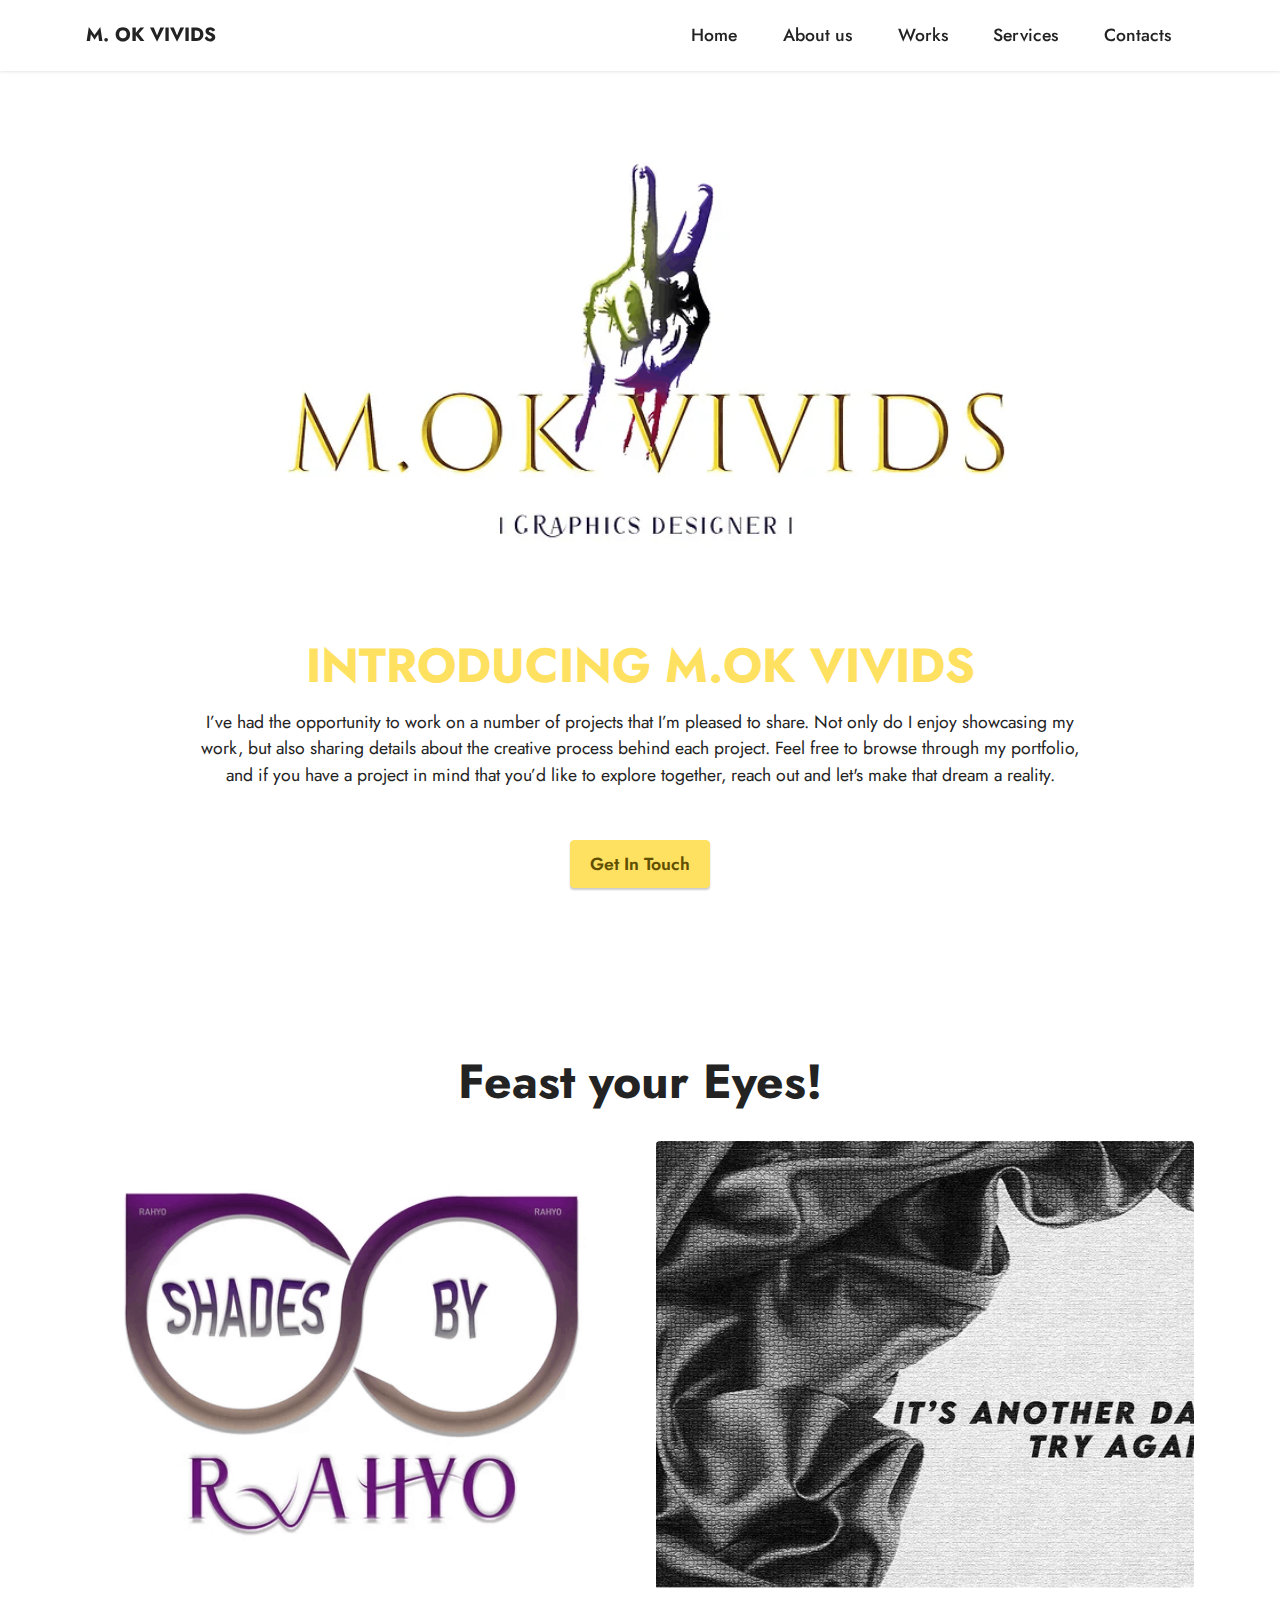
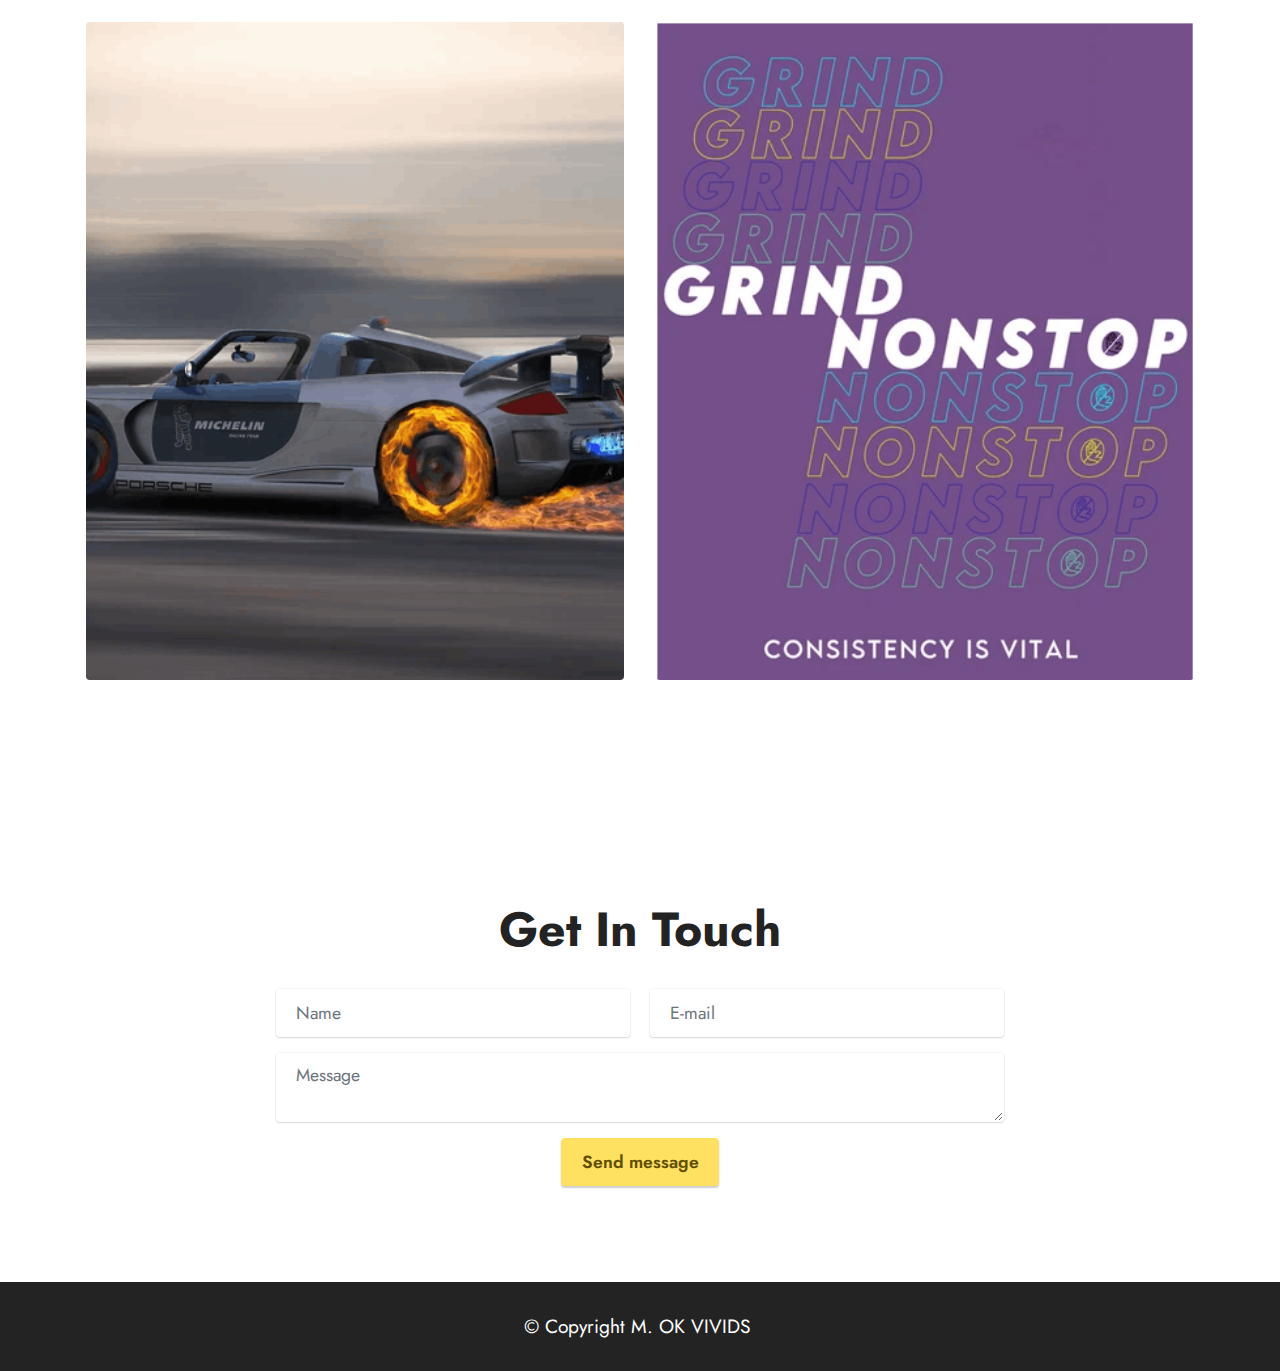
==== index.html @ 0b6579b0 "initial commit" ====
<!DOCTYPE html>
<html  >
<head>
  <!-- Site made with Mobirise Website Builder v5.9.6, https://mobirise.com -->
  <meta charset="UTF-8">
  <meta http-equiv="X-UA-Compatible" content="IE=edge">
  <meta name="generator" content="Mobirise v5.9.6, mobirise.com">
  <meta name="viewport" content="width=device-width, initial-scale=1, minimum-scale=1">
  <link rel="shortcut icon" href="assets/images/mok-128x69.png" type="image/x-icon">
  <meta name="description" content="">
  
  
  <title>Home</title>
  <link rel="stylesheet" href="assets/bootstrap/css/bootstrap.min.css">
  <link rel="stylesheet" href="assets/bootstrap/css/bootstrap-grid.min.css">
  <link rel="stylesheet" href="assets/bootstrap/css/bootstrap-reboot.min.css">
  <link rel="stylesheet" href="assets/dropdown/css/style.css">
  <link rel="stylesheet" href="assets/socicon/css/styles.css">
  <link rel="stylesheet" href="assets/theme/css/style.css">
  <link rel="preload" href="https://fonts.googleapis.com/css2?family=Jost:ital,wght@0,400;0,700;1,400;1,700&display=swap&display=swap" as="style" onload="this.onload=null;this.rel='stylesheet'">
  <noscript><link rel="stylesheet" href="https://fonts.googleapis.com/css2?family=Jost:ital,wght@0,400;0,700;1,400;1,700&display=swap&display=swap"></noscript>
  <link rel="preload" as="style" href="assets/mobirise/css/mbr-additional.css"><link rel="stylesheet" href="assets/mobirise/css/mbr-additional.css" type="text/css">

  
  
  
</head>
<body>
  
  <section data-bs-version="5.1" class="menu menu1 cid-tV2rFuRWpH" once="menu" id="menu1-0">
    

    <nav class="navbar navbar-dropdown navbar-fixed-top navbar-expand-lg">
        <div class="container">
            <div class="navbar-brand">
                
                <span class="navbar-caption-wrap"><a class="navbar-caption text-black display-7" href="https://mobiri.se">M. OK VIVIDS</a></span>
            </div>
            <button class="navbar-toggler" type="button" data-toggle="collapse" data-bs-toggle="collapse" data-target="#navbarSupportedContent" data-bs-target="#navbarSupportedContent" aria-controls="navbarNavAltMarkup" aria-expanded="false" aria-label="Toggle navigation">
                <div class="hamburger">
                    <span></span>
                    <span></span>
                    <span></span>
                    <span></span>
                </div>
            </button>
            <div class="collapse navbar-collapse" id="navbarSupportedContent">
                <ul class="navbar-nav nav-dropdown nav-right" data-app-modern-menu="true"><li class="nav-item"><a class="nav-link link text-black text-primary display-4" href="index.html">Home</a></li><li class="nav-item"><a class="nav-link link text-black text-primary display-4" href="page1.html">
                            About us</a></li><li class="nav-item"><a class="nav-link link text-black text-primary display-4" href="page2.html">Works</a></li>
                    <li class="nav-item"><a class="nav-link link text-black text-primary display-4" href="page3.html">
                            Services</a></li>
                    <li class="nav-item"><a class="nav-link link text-black text-primary display-4" href="page4.html">Contacts</a>
                    </li></ul>
                
                
            </div>
        </div>
    </nav>
</section>

<section data-bs-version="5.1" class="header9 cid-tV2CXzqIHM mbr-fullscreen" id="header9-3">

    

    
    

    <div class="text-center container-fluid">
        <div class="row justify-content-center">
            <div class="col-md-12 col-lg-9">
                <div class="image-wrap mb-4">
                    <img src="assets/images/mok-791x425.png" alt="logo">
                </div>
                <h1 class="mbr-section-title mbr-fonts-style mb-3 display-2"><strong>INTRODUCING M.OK VIVIDS</strong></h1>
                <p class="mbr-text mbr-fonts-style display-4">I’ve had the opportunity to work on a number of projects that I’m pleased to share. Not only do I enjoy showcasing my work, but also sharing details about the creative process behind each project. Feel free to browse through my portfolio, and if you have a project in mind that you’d like to explore together, reach out and let's make that dream a reality.
<br>
<br></p>
                <div class="mbr-section-btn mt-3"><a class="btn btn-warning display-4" href="https://mobiri.se">Get In Touch</a></div>
            </div>
        </div>
    </div>
</section>

<section data-bs-version="5.1" class="gallery1 cid-tV2GOeqCt9" id="gallery1-4">
    
    
    <div class="container">
        <div class="mbr-section-head">
            <h4 class="mbr-section-title mbr-fonts-style align-center mb-0 display-2"><strong>Feast your Eyes!</strong></h4>
            
        </div>
        <div class="row mt-4">
            <div class="item features-image сol-12 col-md-6 col-lg-6">
                <div class="item-wrapper">
                    <div class="item-img">
                        <img src="assets/images/mok2-513x428.png" alt="Mobirise Website Builder">
                    </div>
                    
                    
                </div>
            </div>
            <div class="item features-image сol-12 col-md-6 col-lg-6">
                <div class="item-wrapper">
                    <div class="item-img">
                        <img src="assets/images/mok3-705x506.png" alt="Mobirise Website Builder">
                    </div>
                    
                    
                </div>
            </div>
            <div class="item features-image сol-12 col-md-6 col-lg-6">
                <div class="item-wrapper">
                    <div class="item-img">
                        <img src="assets/images/mok4-803x501.png" alt="Mobirise Website Builder">
                    </div>
                    
                    
                </div>
            </div>
            <div class="item features-image сol-12 col-md-6 col-lg-6">
                <div class="item-wrapper">
                    <div class="item-img">
                        <img src="assets/images/mok6-412x504.png" alt="Mobirise Website Builder" title="">
                    </div>
                    
                    
                </div>
            </div>
        </div>
    </div>
</section>

<section data-bs-version="5.1" class="form5 cid-tV2HNfHhLM" id="form5-5">
    
    
    <div class="container">
        <div class="mbr-section-head">
            <h3 class="mbr-section-title mbr-fonts-style align-center mb-0 display-2"><strong>Get In Touch</strong></h3>
            
        </div>
        <div class="row justify-content-center mt-4">
            <div class="col-lg-8 mx-auto mbr-form" data-form-type="formoid">
                <form action="https://mobirise.eu/" method="POST" class="mbr-form form-with-styler" data-form-title="Form Name"><input type="hidden" name="email" data-form-email="true" value="pfReFnFJY0eod3SXq4byFbKdmYGTFdb1ddo9EEJ/AGdlcyUbpH4GfhU2+DP5AfCwcqQD4Fh7fXS1QggYYDaUvkqUzJ9jtuFiuD/Kcp6zp9yAhs7cqj98deMP1DbnIkT3">
                    <div class="row">
                        <div hidden="hidden" data-form-alert="" class="alert alert-success col-12">Thanks for your message!</div>
                        <div hidden="hidden" data-form-alert-danger="" class="alert alert-danger col-12">
                            Oops...! some problem!
                        </div>
                    </div>
                    <div class="dragArea row">
                        <div class="col-md col-sm-12 form-group mb-3" data-for="name">
                            <input type="text" name="name" placeholder="Name" data-form-field="name" class="form-control" value="" id="name-form5-5">
                        </div>
                        <div class="col-md col-sm-12 form-group mb-3" data-for="email">
                            <input type="email" name="email" placeholder="E-mail" data-form-field="email" class="form-control" value="" id="email-form5-5">
                        </div>
                        
                        <div class="col-12 form-group mb-3" data-for="textarea">
                            <textarea name="textarea" placeholder="Message" data-form-field="textarea" class="form-control" id="textarea-form5-5"></textarea>
                        </div>
                        <div class="col-lg-12 col-md-12 col-sm-12 align-center mbr-section-btn"><button type="submit" class="btn btn-warning display-4">Send message</button></div>
                    </div>
                </form>
            </div>
        </div>
    </div>
</section>

<section data-bs-version="5.1" class="footer7 cid-tV2HRBl3ba" once="footers" id="footer7-8">

    

    

    <div class="container">
        <div class="media-container-row align-center mbr-white">
            <div class="col-12">
                <p class="mbr-text mb-0 mbr-fonts-style display-7">
                    © Copyright M. OK VIVIDS&nbsp;</p>
            </div>
        </div>
    </div>
</section>
<script src="assets/bootstrap/js/bootstrap.bundle.min.js"></script>  <script src="assets/smoothscroll/smooth-scroll.js"></script>  <script src="assets/ytplayer/index.js"></script>  <script src="assets/dropdown/js/navbar-dropdown.js"></script>  <script src="assets/theme/js/script.js"></script>  
  
  
</body>
</html>
---- assets/dropdown/css/style.css ----
.navbar-dropdown {
  left: 0;
  padding: 0;
  position: absolute;
  right: 0;
  top: 0;
  transition: all 0.45s ease;
  z-index: 1030;
  background: #282828; }
  .navbar-dropdown .navbar-logo {
    margin-right: 0.8rem;
    transition: margin 0.3s ease-in-out;
    vertical-align: middle; }
    .navbar-dropdown .navbar-logo img {
      height: 3.125rem;
      transition: all 0.3s ease-in-out; }
    .navbar-dropdown .navbar-logo.mbr-iconfont {
      font-size: 3.125rem;
      line-height: 3.125rem; }
  .navbar-dropdown .navbar-caption {
    font-weight: 700;
    white-space: normal;
    vertical-align: -4px;
    line-height: 3.125rem !important; }
    .navbar-dropdown .navbar-caption, .navbar-dropdown .navbar-caption:hover {
      color: inherit;
      text-decoration: none; }
  .navbar-dropdown .mbr-iconfont + .navbar-caption {
    vertical-align: -1px; }
  .navbar-dropdown.navbar-fixed-top {
    position: fixed; }
  .navbar-dropdown .navbar-brand span {
    vertical-align: -4px; }
  .navbar-dropdown.bg-color.transparent {
    background: none; }
  .navbar-dropdown.navbar-short .navbar-brand {
    padding: 0.625rem 0; }
    .navbar-dropdown.navbar-short .navbar-brand span {
      vertical-align: -1px; }
  .navbar-dropdown.navbar-short .navbar-caption {
    line-height: 2.375rem !important;
    vertical-align: -2px; }
  .navbar-dropdown.navbar-short .navbar-logo {
    margin-right: 0.5rem; }
    .navbar-dropdown.navbar-short .navbar-logo img {
      height: 2.375rem; }
    .navbar-dropdown.navbar-short .navbar-logo.mbr-iconfont {
      font-size: 2.375rem;
      line-height: 2.375rem; }
  .navbar-dropdown.navbar-short .mbr-table-cell {
    height: 3.625rem; }
  .navbar-dropdown .navbar-close {
    left: 0.6875rem;
    position: fixed;
    top: 0.75rem;
    z-index: 1000; }
  .navbar-dropdown .hamburger-icon {
    content: "";
    display: inline-block;
    vertical-align: middle;
    width: 16px;
    -webkit-box-shadow: 0 -6px 0 1px #282828,0 0 0 1px #282828,0 6px 0 1px #282828;
    -moz-box-shadow: 0 -6px 0 1px #282828,0 0 0 1px #282828,0 6px 0 1px #282828;
    box-shadow: 0 -6px 0 1px #282828,0 0 0 1px #282828,0 6px 0 1px #282828; }

.dropdown-menu .dropdown-toggle[data-toggle="dropdown-submenu"]::after {
  border-bottom: 0.35em solid transparent;
  border-left: 0.35em solid;
  border-right: 0;
  border-top: 0.35em solid transparent;
  margin-left: 0.3rem; }

.dropdown-menu .dropdown-item:focus {
  outline: 0; }

.nav-dropdown {
  font-size: 0.75rem;
  font-weight: 500;
  height: auto !important; }
  .nav-dropdown .nav-btn {
    padding-left: 1rem; }
  .nav-dropdown .link {
    margin: .667em 1.667em;
    font-weight: 500;
    padding: 0;
    transition: color .2s ease-in-out; }
    .nav-dropdown .link.dropdown-toggle {
      margin-right: 2.583em; }
      .nav-dropdown .link.dropdown-toggle::after {
        margin-left: .25rem;
        border-top: 0.35em solid;
        border-right: 0.35em solid transparent;
        border-left: 0.35em solid transparent;
        border-bottom: 0; }
      .nav-dropdown .link.dropdown-toggle[aria-expanded="true"] {
        margin: 0;
        padding: 0.667em 3.263em  0.667em 1.667em; }
  .nav-dropdown .link::after,
  .nav-dropdown .dropdown-item::after {
    color: inherit; }
  .nav-dropdown .btn {
    font-size: 0.75rem;
    font-weight: 700;
    letter-spacing: 0;
    margin-bottom: 0;
    padding-left: 1.25rem;
    padding-right: 1.25rem; }
  .nav-dropdown .dropdown-menu {
    border-radius: 0;
    border: 0;
    left: 0;
    margin: 0;
    padding-bottom: 1.25rem;
    padding-top: 1.25rem;
    position: relative; }
  .nav-dropdown .dropdown-submenu {
    margin-left: 0.125rem;
    top: 0; }
  .nav-dropdown .dropdown-item {
    font-weight: 500;
    line-height: 2;
    padding: 0.3846em 4.615em 0.3846em 1.5385em;
    position: relative;
    transition: color .2s ease-in-out, background-color .2s ease-in-out; }
    .nav-dropdown .dropdown-item::after {
      margin-top: -0.3077em;
      position: absolute;
      right: 1.1538em;
      top: 50%; }
    .nav-dropdown .dropdown-item:focus, .nav-dropdown .dropdown-item:hover {
      background: none; }

@media (max-width: 767px) {
  .nav-dropdown.navbar-toggleable-sm {
    bottom: 0;
    display: none;
    left: 0;
    overflow-x: hidden;
    position: fixed;
    top: 0;
    transform: translateX(-100%);
    -ms-transform: translateX(-100%);
    -webkit-transform: translateX(-100%);
    width: 18.75rem;
    z-index: 999; } }
.nav-dropdown.navbar-toggleable-xl {
  bottom: 0;
  display: none;
  left: 0;
  overflow-x: hidden;
  position: fixed;
  top: 0;
  transform: translateX(-100%);
  -ms-transform: translateX(-100%);
  -webkit-transform: translateX(-100%);
  width: 18.75rem;
  z-index: 999; }

.nav-dropdown-sm {
  display: block !important;
  overflow-x: hidden;
  overflow: auto;
  padding-top: 3.875rem; }
  .nav-dropdown-sm::after {
    content: "";
    display: block;
    height: 3rem;
    width: 100%; }
  .nav-dropdown-sm.collapse.in ~ .navbar-close {
    display: block !important; }
  .nav-dropdown-sm.collapsing, .nav-dropdown-sm.collapse.in {
    transform: translateX(0);
    -ms-transform: translateX(0);
    -webkit-transform: translateX(0);
    transition: all 0.25s ease-out;
    -webkit-transition: all 0.25s ease-out;
    background: #282828; }
  .nav-dropdown-sm.collapsing[aria-expanded="false"] {
    transform: translateX(-100%);
    -ms-transform: translateX(-100%);
    -webkit-transform: translateX(-100%); }
  .nav-dropdown-sm .nav-item {
    display: block;
    margin-left: 0 !important;
    padding-left: 0; }
  .nav-dropdown-sm .link,
  .nav-dropdown-sm .dropdown-item {
    border-top: 1px dotted rgba(255, 255, 255, 0.1);
    font-size: 0.8125rem;
    line-height: 1.6;
    margin: 0 !important;
    padding: 0.875rem 2.4rem 0.875rem 1.5625rem !important;
    position: relative;
    white-space: normal; }
    .nav-dropdown-sm .link:focus, .nav-dropdown-sm .link:hover,
    .nav-dropdown-sm .dropdown-item:focus,
    .nav-dropdown-sm .dropdown-item:hover {
      background: rgba(0, 0, 0, 0.2) !important;
      color: #c0a375; }
  .nav-dropdown-sm .nav-btn {
    position: relative;
    padding: 1.5625rem 1.5625rem 0 1.5625rem; }
    .nav-dropdown-sm .nav-btn::before {
      border-top: 1px dotted rgba(255, 255, 255, 0.1);
      content: "";
      left: 0;
      position: absolute;
      top: 0;
      width: 100%; }
    .nav-dropdown-sm .nav-btn + .nav-btn {
      padding-top: 0.625rem; }
      .nav-dropdown-sm .nav-btn + .nav-btn::before {
        display: none; }
  .nav-dropdown-sm .btn {
    padding: 0.625rem 0; }
  .nav-dropdown-sm .dropdown-toggle[data-toggle="dropdown-submenu"]::after {
    margin-left: .25rem;
    border-top: 0.35em solid;
    border-right: 0.35em solid transparent;
    border-left: 0.35em solid transparent;
    border-bottom: 0; }
  .nav-dropdown-sm .dropdown-toggle[data-toggle="dropdown-submenu"][aria-expanded="true"]::after {
    border-top: 0;
    border-right: 0.35em solid transparent;
    border-left: 0.35em solid transparent;
    border-bottom: 0.35em solid; }
  .nav-dropdown-sm .dropdown-menu {
    margin: 0;
    padding: 0;
    position: relative;
    top: 0;
    left: 0;
    width: 100%;
    border: 0;
    float: none;
    border-radius: 0;
    background: none; }
  .nav-dropdown-sm .dropdown-submenu {
    left: 100%;
    margin-left: 0.125rem;
    margin-top: -1.25rem;
    top: 0; }

.navbar-toggleable-sm .nav-dropdown .dropdown-menu {
  position: absolute; }

.navbar-toggleable-sm .nav-dropdown .dropdown-submenu {
  left: 100%;
  margin-left: 0.125rem;
  margin-top: -1.25rem;
  top: 0; }

.navbar-toggleable-sm.opened .nav-dropdown .dropdown-menu {
  position: relative; }

.navbar-toggleable-sm.opened .nav-dropdown .dropdown-submenu {
  left: 0;
  margin-left: 00rem;
  margin-top: 0rem;
  top: 0; }

.is-builder .nav-dropdown.collapsing {
  transition: none !important; }
---- assets/socicon/css/styles.css ----
@charset "UTF-8";

@font-face {
  font-family: 'Socicon';
  src:  url('../fonts/socicon.eot');
  src:  url('../fonts/socicon.eot?#iefix') format('embedded-opentype'),
    url('../fonts/socicon.woff2') format('woff2'),
    url('../fonts/socicon.ttf') format('truetype'),
    url('../fonts/socicon.woff') format('woff'),
    url('../fonts/socicon.svg#socicon') format('svg');
  font-weight: normal;
  font-style: normal;
  font-display: swap;
}

[data-icon]:before {
  font-family: "socicon" !important;
  content: attr(data-icon);
  font-style: normal !important;
  font-weight: normal !important;
  font-variant: normal !important;
  text-transform: none !important;
  speak: none;
  line-height: 1;
  -webkit-font-smoothing: antialiased;
  -moz-osx-font-smoothing: grayscale;
}

[class^="socicon-"], [class*=" socicon-"] {
  /* use !important to prevent issues with browser extensions that change fonts */
  font-family: 'Socicon' !important;
  speak: none;
  font-style: normal;
  font-weight: normal;
  font-variant: normal;
  text-transform: none;
  line-height: 1;

  /* Better Font Rendering =========== */
  -webkit-font-smoothing: antialiased;
  -moz-osx-font-smoothing: grayscale;
}

.socicon-eitaa:before {
  content: "\e97c";
}
.socicon-soroush:before {
  content: "\e97d";
}
.socicon-bale:before {
  content: "\e97e";
}
.socicon-zazzle:before {
  content: "\e97b";
}
.socicon-society6:before {
  content: "\e97a";
}
.socicon-redbubble:before {
  content: "\e979";
}
.socicon-avvo:before {
  content: "\e978";
}
.socicon-stitcher:before {
  content: "\e977";
}
.socicon-googlehangouts:before {
  content: "\e974";
}
.socicon-dlive:before {
  content: "\e975";
}
.socicon-vsco:before {
  content: "\e976";
}
.socicon-flipboard:before {
  content: "\e973";
}
.socicon-ubuntu:before {
  content: "\e958";
}
.socicon-artstation:before {
  content: "\e959";
}
.socicon-invision:before {
  content: "\e95a";
}
.socicon-torial:before {
  content: "\e95b";
}
.socicon-collectorz:before {
  content: "\e95c";
}
.socicon-seenthis:before {
  content: "\e95d";
}
.socicon-googleplaymusic:before {
  content: "\e95e";
}
.socicon-debian:before {
  content: "\e95f";
}
.socicon-filmfreeway:before {
  content: "\e960";
}
.socicon-gnome:before {
  content: "\e961";
}
.socicon-itchio:before {
  content: "\e962";
}
.socicon-jamendo:before {
  content: "\e963";
}
.socicon-mix:before {
  content: "\e964";
}
.socicon-sharepoint:before {
  content: "\e965";
}
.socicon-tinder:before {
  content: "\e966";
}
.socicon-windguru:before {
  content: "\e967";
}
.socicon-cdbaby:before {
  content: "\e968";
}
.socicon-elementaryos:before {
  content: "\e969";
}
.socicon-stage32:before {
  content: "\e96a";
}
.socicon-tiktok:before {
  content: "\e96b";
}
.socicon-gitter:before {
  content: "\e96c";
}
.socicon-letterboxd:before {
  content: "\e96d";
}
.socicon-threema:before {
  content: "\e96e";
}
.socicon-splice:before {
  content: "\e96f";
}
.socicon-metapop:before {
  content: "\e970";
}
.socicon-naver:before {
  content: "\e971";
}
.socicon-remote:before {
  content: "\e972";
}
.socicon-internet:before {
  content: "\e957";
}
.socicon-moddb:before {
  content: "\e94b";
}
.socicon-indiedb:before {
  content: "\e94c";
}
.socicon-traxsource:before {
  content: "\e94d";
}
.socicon-gamefor:before {
  content: "\e94e";
}
.socicon-pixiv:before {
  content: "\e94f";
}
.socicon-myanimelist:before {
  content: "\e950";
}
.socicon-blackberry:before {
  content: "\e951";
}
.socicon-wickr:before {
  content: "\e952";
}
.socicon-spip:before {
  content: "\e953";
}
.socicon-napster:before {
  content: "\e954";
}
.socicon-beatport:before {
  content: "\e955";
}
.socicon-hackerone:before {
  content: "\e956";
}
.socicon-hackernews:before {
  content: "\e946";
}
.socicon-smashwords:before {
  content: "\e947";
}
.socicon-kobo:before {
  content: "\e948";
}
.socicon-bookbub:before {
  content: "\e949";
}
.socicon-mailru:before {
  content: "\e94a";
}
.socicon-gitlab:before {
  content: "\e945";
}
.socicon-instructables:before {
  content: "\e944";
}
.socicon-portfolio:before {
  content: "\e943";
}
.socicon-codered:before {
  content: "\e940";
}
.socicon-origin:before {
  content: "\e941";
}
.socicon-nextdoor:before {
  content: "\e942";
}
.socicon-udemy:before {
  content: "\e93f";
}
.socicon-livemaster:before {
  content: "\e93e";
}
.socicon-crunchbase:before {
  content: "\e93b";
}
.socicon-homefy:before {
  content: "\e93c";
}
.socicon-calendly:before {
  content: "\e93d";
}
.socicon-realtor:before {
  content: "\e90f";
}
.socicon-tidal:before {
  content: "\e910";
}
.socicon-qobuz:before {
  content: "\e911";
}
.socicon-natgeo:before {
  content: "\e912";
}
.socicon-mastodon:before {
  content: "\e913";
}
.socicon-unsplash:before {
  content: "\e914";
}
.socicon-homeadvisor:before {
  content: "\e915";
}
.socicon-angieslist:before {
  content: "\e916";
}
.socicon-codepen:before {
  content: "\e917";
}
.socicon-slack:before {
  content: "\e918";
}
.socicon-openaigym:before {
  content: "\e919";
}
.socicon-logmein:before {
  content: "\e91a";
}
.socicon-fiverr:before {
  content: "\e91b";
}
.socicon-gotomeeting:before {
  content: "\e91c";
}
.socicon-aliexpress:before {
  content: "\e91d";
}
.socicon-guru:before {
  content: "\e91e";
}
.socicon-appstore:before {
  content: "\e91f";
}
.socicon-homes:before {
  content: "\e920";
}
.socicon-zoom:before {
  content: "\e921";
}
.socicon-alibaba:before {
  content: "\e922";
}
.socicon-craigslist:before {
  content: "\e923";
}
.socicon-wix:before {
  content: "\e924";
}
.socicon-redfin:before {
  content: "\e925";
}
.socicon-googlecalendar:before {
  content: "\e926";
}
.socicon-shopify:before {
  content: "\e927";
}
.socicon-freelancer:before {
  content: "\e928";
}
.socicon-seedrs:before {
  content: "\e929";
}
.socicon-bing:before {
  content: "\e92a";
}
.socicon-doodle:before {
  content: "\e92b";
}
.socicon-bonanza:before {
  content: "\e92c";
}
.socicon-squarespace:before {
  content: "\e92d";
}
.socicon-toptal:before {
  content: "\e92e";
}
.socicon-gust:before {
  content: "\e92f";
}
.socicon-ask:before {
  content: "\e930";
}
.socicon-trulia:before {
  content: "\e931";
}
.socicon-loomly:before {
  content: "\e932";
}
.socicon-ghost:before {
  content: "\e933";
}
.socicon-upwork:before {
  content: "\e934";
}
.socicon-fundable:before {
  content: "\e935";
}
.socicon-booking:before {
  content: "\e936";
}
.socicon-googlemaps:before {
  content: "\e937";
}
.socicon-zillow:before {
  content: "\e938";
}
.socicon-niconico:before {
  content: "\e939";
}
.socicon-toneden:before {
  content: "\e93a";
}
.socicon-augment:before {
  content: "\e908";
}
.socicon-bitbucket:before {
  content: "\e909";
}
.socicon-fyuse:before {
  content: "\e90a";
}
.socicon-yt-gaming:before {
  content: "\e90b";
}
.socicon-sketchfab:before {
  content: "\e90c";
}
.socicon-mobcrush:before {
  content: "\e90d";
}
.socicon-microsoft:before {
  content: "\e90e";
}
.socicon-pandora:before {
  content: "\e907";
}
.socicon-messenger:before {
  content: "\e906";
}
.socicon-gamewisp:before {
  content: "\e905";
}
.socicon-bloglovin:before {
  content: "\e904";
}
.socicon-tunein:before {
  content: "\e903";
}
.socicon-gamejolt:before {
  content: "\e901";
}
.socicon-trello:before {
  content: "\e902";
}
.socicon-spreadshirt:before {
  content: "\e900";
}
.socicon-500px:before {
  content: "\e000";
}
.socicon-8tracks:before {
  content: "\e001";
}
.socicon-airbnb:before {
  content: "\e002";
}
.socicon-alliance:before {
  content: "\e003";
}
.socicon-amazon:before {
  content: "\e004";
}
.socicon-amplement:before {
  content: "\e005";
}
.socicon-android:before {
  content: "\e006";
}
.socicon-angellist:before {
  content: "\e007";
}
.socicon-apple:before {
  content: "\e008";
}
.socicon-appnet:before {
  content: "\e009";
}
.socicon-baidu:before {
  content: "\e00a";
}
.socicon-bandcamp:before {
  content: "\e00b";
}
.socicon-battlenet:before {
  content: "\e00c";
}
.socicon-mixer:before {
  content: "\e00d";
}
.socicon-bebee:before {
  content: "\e00e";
}
.socicon-bebo:before {
  content: "\e00f";
}
.socicon-behance:before {
  content: "\e010";
}
.socicon-blizzard:before {
  content: "\e011";
}
.socicon-blogger:before {
  content: "\e012";
}
.socicon-buffer:before {
  content: "\e013";
}
.socicon-chrome:before {
  content: "\e014";
}
.socicon-coderwall:before {
  content: "\e015";
}
.socicon-curse:before {
  content: "\e016";
}
.socicon-dailymotion:before {
  content: "\e017";
}
.socicon-deezer:before {
  content: "\e018";
}
.socicon-delicious:before {
  content: "\e019";
}
.socicon-deviantart:before {
  content: "\e01a";
}
.socicon-diablo:before {
  content: "\e01b";
}
.socicon-digg:before {
  content: "\e01c";
}
.socicon-discord:before {
  content: "\e01d";
}
.socicon-disqus:before {
  content: "\e01e";
}
.socicon-douban:before {
  content: "\e01f";
}
.socicon-draugiem:before {
  content: "\e020";
}
.socicon-dribbble:before {
  content: "\e021";
}
.socicon-drupal:before {
  content: "\e022";
}
.socicon-ebay:before {
  content: "\e023";
}
.socicon-ello:before {
  content: "\e024";
}
.socicon-endomodo:before {
  content: "\e025";
}
.socicon-envato:before {
  content: "\e026";
}
.socicon-etsy:before {
  content: "\e027";
}
.socicon-facebook:before {
  content: "\e028";
}
.socicon-feedburner:before {
  content: "\e029";
}
.socicon-filmweb:before {
  content: "\e02a";
}
.socicon-firefox:before {
  content: "\e02b";
}
.socicon-flattr:before {
  content: "\e02c";
}
.socicon-flickr:before {
  content: "\e02d";
}
.socicon-formulr:before {
  content: "\e02e";
}
.socicon-forrst:before {
  content: "\e02f";
}
.socicon-foursquare:before {
  content: "\e030";
}
.socicon-friendfeed:before {
  content: "\e031";
}
.socicon-github:before {
  content: "\e032";
}
.socicon-goodreads:before {
  content: "\e033";
}
.socicon-google:before {
  content: "\e034";
}
.socicon-googlescholar:before {
  content: "\e035";
}
.socicon-googlegroups:before {
  content: "\e036";
}
.socicon-googlephotos:before {
  content: "\e037";
}
.socicon-googleplus:before {
  content: "\e038";
}
.socicon-grooveshark:before {
  content: "\e039";
}
.socicon-hackerrank:before {
  content: "\e03a";
}
.socicon-hearthstone:before {
  content: "\e03b";
}
.socicon-hellocoton:before {
  content: "\e03c";
}
.socicon-heroes:before {
  content: "\e03d";
}
.socicon-smashcast:before {
  content: "\e03e";
}
.socicon-horde:before {
  content: "\e03f";
}
.socicon-houzz:before {
  content: "\e040";
}
.socicon-icq:before {
  content: "\e041";
}
.socicon-identica:before {
  content: "\e042";
}
.socicon-imdb:before {
  content: "\e043";
}
.socicon-instagram:before {
  content: "\e044";
}
.socicon-issuu:before {
  content: "\e045";
}
.socicon-istock:before {
  content: "\e046";
}
.socicon-itunes:before {
  content: "\e047";
}
.socicon-keybase:before {
  content: "\e048";
}
.socicon-lanyrd:before {
  content: "\e049";
}
.socicon-lastfm:before {
  content: "\e04a";
}
.socicon-line:before {
  content: "\e04b";
}
.socicon-linkedin:before {
  content: "\e04c";
}
.socicon-livejournal:before {
  content: "\e04d";
}
.socicon-lyft:before {
  content: "\e04e";
}
.socicon-macos:before {
  content: "\e04f";
}
.socicon-mail:before {
  content: "\e050";
}
.socicon-medium:before {
  content: "\e051";
}
.socicon-meetup:before {
  content: "\e052";
}
.socicon-mixcloud:before {
  content: "\e053";
}
.socicon-modelmayhem:before {
  content: "\e054";
}
.socicon-mumble:before {
  content: "\e055";
}
.socicon-myspace:before {
  content: "\e056";
}
.socicon-newsvine:before {
  content: "\e057";
}
.socicon-nintendo:before {
  content: "\e058";
}
.socicon-npm:before {
  content: "\e059";
}
.socicon-odnoklassniki:before {
  content: "\e05a";
}
.socicon-openid:before {
  content: "\e05b";
}
.socicon-opera:before {
  content: "\e05c";
}
.socicon-outlook:before {
  content: "\e05d";
}
.socicon-overwatch:before {
  content: "\e05e";
}
.socicon-patreon:before {
  content: "\e05f";
}
.socicon-paypal:before {
  content: "\e060";
}
.socicon-periscope:before {
  content: "\e061";
}
.socicon-persona:before {
  content: "\e062";
}
.socicon-pinterest:before {
  content: "\e063";
}
.socicon-play:before {
  content: "\e064";
}
.socicon-player:before {
  content: "\e065";
}
.socicon-playstation:before {
  content: "\e066";
}
.socicon-pocket:before {
  content: "\e067";
}
.socicon-qq:before {
  content: "\e068";
}
.socicon-quora:before {
  content: "\e069";
}
.socicon-raidcall:before {
  content: "\e06a";
}
.socicon-ravelry:before {
  content: "\e06b";
}
.socicon-reddit:before {
  content: "\e06c";
}
.socicon-renren:before {
  content: "\e06d";
}
.socicon-researchgate:before {
  content: "\e06e";
}
.socicon-residentadvisor:before {
  content: "\e06f";
}
.socicon-reverbnation:before {
  content: "\e070";
}
.socicon-rss:before {
  content: "\e071";
}
.socicon-sharethis:before {
  content: "\e072";
}
.socicon-skype:before {
  content: "\e073";
}
.socicon-slideshare:before {
  content: "\e074";
}
.socicon-smugmug:before {
  content: "\e075";
}
.socicon-snapchat:before {
  content: "\e076";
}
.socicon-songkick:before {
  content: "\e077";
}
.socicon-soundcloud:before {
  content: "\e078";
}
.socicon-spotify:before {
  content: "\e079";
}
.socicon-stackexchange:before {
  content: "\e07a";
}
.socicon-stackoverflow:before {
  content: "\e07b";
}
.socicon-starcraft:before {
  content: "\e07c";
}
.socicon-stayfriends:before {
  content: "\e07d";
}
.socicon-steam:before {
  content: "\e07e";
}
.socicon-storehouse:before {
  content: "\e07f";
}
.socicon-strava:before {
  content: "\e080";
}
.socicon-streamjar:before {
  content: "\e081";
}
.socicon-stumbleupon:before {
  content: "\e082";
}
.socicon-swarm:before {
  content: "\e083";
}
.socicon-teamspeak:before {
  content: "\e084";
}
.socicon-teamviewer:before {
  content: "\e085";
}
.socicon-technorati:before {
  content: "\e086";
}
.socicon-telegram:before {
  content: "\e087";
}
.socicon-tripadvisor:before {
  content: "\e088";
}
.socicon-tripit:before {
  content: "\e089";
}
.socicon-triplej:before {
  content: "\e08a";
}
.socicon-tumblr:before {
  content: "\e08b";
}
.socicon-twitch:before {
  content: "\e08c";
}
.socicon-twitter:before {
  content: "\e08d";
}
.socicon-uber:before {
  content: "\e08e";
}
.socicon-ventrilo:before {
  content: "\e08f";
}
.socicon-viadeo:before {
  content: "\e090";
}
.socicon-viber:before {
  content: "\e091";
}
.socicon-viewbug:before {
  content: "\e092";
}
.socicon-vimeo:before {
  content: "\e093";
}
.socicon-vine:before {
  content: "\e094";
}
.socicon-vkontakte:before {
  content: "\e095";
}
.socicon-warcraft:before {
  content: "\e096";
}
.socicon-wechat:before {
  content: "\e097";
}
.socicon-weibo:before {
  content: "\e098";
}
.socicon-whatsapp:before {
  content: "\e099";
}
.socicon-wikipedia:before {
  content: "\e09a";
}
.socicon-windows:before {
  content: "\e09b";
}
.socicon-wordpress:before {
  content: "\e09c";
}
.socicon-wykop:before {
  content: "\e09d";
}
.socicon-xbox:before {
  content: "\e09e";
}
.socicon-xing:before {
  content: "\e09f";
}
.socicon-yahoo:before {
  content: "\e0a0";
}
.socicon-yammer:before {
  content: "\e0a1";
}
.socicon-yandex:before {
  content: "\e0a2";
}
.socicon-yelp:before {
  content: "\e0a3";
}
.socicon-younow:before {
  content: "\e0a4";
}
.socicon-youtube:before {
  content: "\e0a5";
}
.socicon-zapier:before {
  content: "\e0a6";
}
.socicon-zerply:before {
  content: "\e0a7";
}
.socicon-zomato:before {
  content: "\e0a8";
}
.socicon-zynga:before {
  content: "\e0a9";
}
---- assets/theme/css/style.css ----
@charset "UTF-8";
section {
  background-color: #ffffff;
}

body {
  font-style: normal;
  line-height: 1.5;
  font-weight: 400;
  color: #232323;
  position: relative;
}

button {
  background-color: transparent;
  border-color: transparent;
}

section,
.container,
.container-fluid {
  position: relative;
  word-wrap: break-word;
}

a.mbr-iconfont:hover {
  text-decoration: none;
}

.article .lead p,
.article .lead ul,
.article .lead ol,
.article .lead pre,
.article .lead blockquote {
  margin-bottom: 0;
}

a {
  font-style: normal;
  font-weight: 400;
  cursor: pointer;
}
a, a:hover {
  text-decoration: none;
}

.mbr-section-title {
  font-style: normal;
  line-height: 1.3;
}

.mbr-section-subtitle {
  line-height: 1.3;
}

.mbr-text {
  font-style: normal;
  line-height: 1.7;
}

h1,
h2,
h3,
h4,
h5,
h6,
.display-1,
.display-2,
.display-4,
.display-5,
.display-7,
span,
p,
a {
  line-height: 1;
  word-break: break-word;
  word-wrap: break-word;
  font-weight: 400;
}

b,
strong {
  font-weight: bold;
}

input:-webkit-autofill, input:-webkit-autofill:hover, input:-webkit-autofill:focus, input:-webkit-autofill:active {
  transition-delay: 9999s;
  -webkit-transition-property: background-color, color;
  transition-property: background-color, color;
}

textarea[type=hidden] {
  display: none;
}

section {
  background-position: 50% 50%;
  background-repeat: no-repeat;
  background-size: cover;
}
section .mbr-background-video,
section .mbr-background-video-preview {
  position: absolute;
  bottom: 0;
  left: 0;
  right: 0;
  top: 0;
}

.hidden {
  visibility: hidden;
}

.mbr-z-index20 {
  z-index: 20;
}

/*! Base colors */
.mbr-white {
  color: #ffffff;
}

.mbr-black {
  color: #111111;
}

.mbr-bg-white {
  background-color: #ffffff;
}

.mbr-bg-black {
  background-color: #000000;
}

/*! Text-aligns */
.align-left {
  text-align: left;
}

.align-center {
  text-align: center;
}

.align-right {
  text-align: right;
}

/*! Font-weight  */
.mbr-light {
  font-weight: 300;
}

.mbr-regular {
  font-weight: 400;
}

.mbr-semibold {
  font-weight: 500;
}

.mbr-bold {
  font-weight: 700;
}

/*! Media  */
.media-content {
  flex-basis: 100%;
}

.media-container-row {
  display: flex;
  flex-direction: row;
  flex-wrap: wrap;
  justify-content: center;
  align-content: center;
  align-items: start;
}
.media-container-row .media-size-item {
  width: 400px;
}

.media-container-column {
  display: flex;
  flex-direction: column;
  flex-wrap: wrap;
  justify-content: center;
  align-content: center;
  align-items: stretch;
}
.media-container-column > * {
  width: 100%;
}

@media (min-width: 992px) {
  .media-container-row {
    flex-wrap: nowrap;
  }
}
figure {
  margin-bottom: 0;
  overflow: hidden;
}

figure[mbr-media-size] {
  transition: width 0.1s;
}

img,
iframe {
  display: block;
  width: 100%;
}

.card {
  background-color: transparent;
  border: none;
}

.card-box {
  width: 100%;
}

.card-img {
  text-align: center;
  flex-shrink: 0;
  -webkit-flex-shrink: 0;
}

.media {
  max-width: 100%;
  margin: 0 auto;
}

.mbr-figure {
  align-self: center;
}

.media-container > div {
  max-width: 100%;
}

.mbr-figure img,
.card-img img {
  width: 100%;
}

@media (max-width: 991px) {
  .media-size-item {
    width: auto !important;
  }

  .media {
    width: auto;
  }

  .mbr-figure {
    width: 100% !important;
  }
}
/*! Buttons */
.mbr-section-btn {
  margin-left: -0.6rem;
  margin-right: -0.6rem;
  font-size: 0;
}

.btn {
  font-weight: 600;
  border-width: 1px;
  font-style: normal;
  margin: 0.6rem 0.6rem;
  white-space: normal;
  transition: all 0.2s ease-in-out;
  display: inline-flex;
  align-items: center;
  justify-content: center;
  word-break: break-word;
}

.btn-sm {
  font-weight: 600;
  letter-spacing: 0px;
  transition: all 0.3s ease-in-out;
}

.btn-md {
  font-weight: 600;
  letter-spacing: 0px;
  transition: all 0.3s ease-in-out;
}

.btn-lg {
  font-weight: 600;
  letter-spacing: 0px;
  transition: all 0.3s ease-in-out;
}

.btn-form {
  margin: 0;
}
.btn-form:hover {
  cursor: pointer;
}

nav .mbr-section-btn {
  margin-left: 0rem;
  margin-right: 0rem;
}

/*! Btn icon margin */
.btn .mbr-iconfont,
.btn.btn-sm .mbr-iconfont {
  order: 1;
  cursor: pointer;
  margin-left: 0.5rem;
  vertical-align: sub;
}

.btn.btn-md .mbr-iconfont,
.btn.btn-md .mbr-iconfont {
  margin-left: 0.8rem;
}

.mbr-regular {
  font-weight: 400;
}

.mbr-semibold {
  font-weight: 500;
}

.mbr-bold {
  font-weight: 700;
}

[type=submit] {
  -webkit-appearance: none;
}

/*! Full-screen */
.mbr-fullscreen .mbr-overlay {
  min-height: 100vh;
}

.mbr-fullscreen {
  display: flex;
  display: -moz-flex;
  display: -ms-flex;
  display: -o-flex;
  align-items: center;
  min-height: 100vh;
  padding-top: 3rem;
  padding-bottom: 3rem;
}

/*! Map */
.map {
  height: 25rem;
  position: relative;
}
.map iframe {
  width: 100%;
  height: 100%;
}

/*! Scroll to top arrow */
.mbr-arrow-up {
  bottom: 25px;
  right: 90px;
  position: fixed;
  text-align: right;
  z-index: 5000;
  color: #ffffff;
  font-size: 22px;
}

.mbr-arrow-up a {
  background: rgba(0, 0, 0, 0.2);
  border-radius: 50%;
  color: #fff;
  display: inline-block;
  height: 60px;
  width: 60px;
  border: 2px solid #fff;
  outline-style: none !important;
  position: relative;
  text-decoration: none;
  transition: all 0.3s ease-in-out;
  cursor: pointer;
  text-align: center;
}
.mbr-arrow-up a:hover {
  background-color: rgba(0, 0, 0, 0.4);
}
.mbr-arrow-up a i {
  line-height: 60px;
}

.mbr-arrow-up-icon {
  display: block;
  color: #fff;
}

.mbr-arrow-up-icon::before {
  content: "›";
  display: inline-block;
  font-family: serif;
  font-size: 22px;
  line-height: 1;
  font-style: normal;
  position: relative;
  top: 6px;
  left: -4px;
  transform: rotate(-90deg);
}

/*! Arrow Down */
.mbr-arrow {
  position: absolute;
  bottom: 45px;
  left: 50%;
  width: 60px;
  height: 60px;
  cursor: pointer;
  background-color: rgba(80, 80, 80, 0.5);
  border-radius: 50%;
  transform: translateX(-50%);
}
@media (max-width: 767px) {
  .mbr-arrow {
    display: none;
  }
}
.mbr-arrow > a {
  display: inline-block;
  text-decoration: none;
  outline-style: none;
  -webkit-animation: arrowdown 1.7s ease-in-out infinite;
          animation: arrowdown 1.7s ease-in-out infinite;
  color: #ffffff;
}
.mbr-arrow > a > i {
  position: absolute;
  top: -2px;
  left: 15px;
  font-size: 2rem;
}

#scrollToTop a i::before {
  content: "";
  position: absolute;
  display: block;
  border-bottom: 2.5px solid #fff;
  border-left: 2.5px solid #fff;
  width: 27.8%;
  height: 27.8%;
  left: 50%;
  top: 51%;
  transform: translateY(-30%) translateX(-50%) rotate(135deg);
}

@keyframes arrowdown {
  0% {
    transform: translateY(0px);
  }
  50% {
    transform: translateY(-5px);
  }
  100% {
    transform: translateY(0px);
  }
}
@-webkit-keyframes arrowdown {
  0% {
    transform: translateY(0px);
  }
  50% {
    transform: translateY(-5px);
  }
  100% {
    transform: translateY(0px);
  }
}
@media (max-width: 500px) {
  .mbr-arrow-up {
    left: 0;
    right: 0;
    text-align: center;
  }
}
/*Gradients animation*/
@keyframes gradient-animation {
  from {
    background-position: 0% 100%;
    -webkit-animation-timing-function: ease-in-out;
            animation-timing-function: ease-in-out;
  }
  to {
    background-position: 100% 0%;
    -webkit-animation-timing-function: ease-in-out;
            animation-timing-function: ease-in-out;
  }
}
@-webkit-keyframes gradient-animation {
  from {
    background-position: 0% 100%;
    -webkit-animation-timing-function: ease-in-out;
            animation-timing-function: ease-in-out;
  }
  to {
    background-position: 100% 0%;
    -webkit-animation-timing-function: ease-in-out;
            animation-timing-function: ease-in-out;
  }
}
.bg-gradient {
  background-size: 200% 200%;
  animation: gradient-animation 5s infinite alternate;
  -webkit-animation: gradient-animation 5s infinite alternate;
}

.menu .navbar-brand {
  display: -webkit-flex;
}
.menu .navbar-brand span {
  display: flex;
  display: -webkit-flex;
}
.menu .navbar-brand .navbar-caption-wrap {
  display: -webkit-flex;
}
.menu .navbar-brand .navbar-logo img {
  display: -webkit-flex;
  width: auto;
}
@media (min-width: 768px) and (max-width: 991px) {
  .menu .navbar-toggleable-sm .navbar-nav {
    display: -ms-flexbox;
  }
}
@media (max-width: 991px) {
  .menu .navbar-collapse {
    max-height: 93.5vh;
  }
  .menu .navbar-collapse.show {
    overflow: auto;
  }
}
@media (min-width: 992px) {
  .menu .navbar-nav.nav-dropdown {
    display: -webkit-flex;
  }
  .menu .navbar-toggleable-sm .navbar-collapse {
    display: -webkit-flex !important;
  }
  .menu .collapsed .navbar-collapse {
    max-height: 93.5vh;
  }
  .menu .collapsed .navbar-collapse.show {
    overflow: auto;
  }
}
@media (max-width: 767px) {
  .menu .navbar-collapse {
    max-height: 80vh;
  }
}

.nav-link .mbr-iconfont {
  margin-right: 0.5rem;
}

.navbar {
  display: -webkit-flex;
  -webkit-flex-wrap: wrap;
  -webkit-align-items: center;
  -webkit-justify-content: space-between;
}

.navbar-collapse {
  -webkit-flex-basis: 100%;
  -webkit-flex-grow: 1;
  -webkit-align-items: center;
}

.nav-dropdown .link {
  padding: 0.667em 1.667em !important;
  margin: 0 !important;
}

.nav {
  display: -webkit-flex;
  -webkit-flex-wrap: wrap;
}

.row {
  display: -webkit-flex;
  -webkit-flex-wrap: wrap;
}

.justify-content-center {
  -webkit-justify-content: center;
}

.form-inline {
  display: -webkit-flex;
}

.card-wrapper {
  -webkit-flex: 1;
}

.carousel-control {
  z-index: 10;
  display: -webkit-flex;
}

.carousel-controls {
  display: -webkit-flex;
}

.media {
  display: -webkit-flex;
}

.form-group:focus {
  outline: none;
}

.jq-selectbox__select {
  padding: 7px 0;
  position: relative;
}

.jq-selectbox__dropdown {
  overflow: hidden;
  border-radius: 10px;
  position: absolute;
  top: 100%;
  left: 0 !important;
  width: 100% !important;
}

.jq-selectbox__trigger-arrow {
  right: 0;
  transform: translateY(-50%);
}

.jq-selectbox li {
  padding: 1.07em 0.5em;
}

input[type=range] {
  padding-left: 0 !important;
  padding-right: 0 !important;
}

.modal-dialog,
.modal-content {
  height: 100%;
}

.modal-dialog .carousel-inner {
  height: calc(100vh - 1.75rem);
}
@media (max-width: 575px) {
  .modal-dialog .carousel-inner {
    height: calc(100vh - 1rem);
  }
}

.carousel-item {
  text-align: center;
}

.carousel-item img {
  margin: auto;
}

.navbar-toggler {
  align-self: flex-start;
  padding: 0.25rem 0.75rem;
  font-size: 1.25rem;
  line-height: 1;
  background: transparent;
  border: 1px solid transparent;
  border-radius: 0.25rem;
}

.navbar-toggler:focus,
.navbar-toggler:hover {
  text-decoration: none;
  box-shadow: none;
}

.navbar-toggler-icon {
  display: inline-block;
  width: 1.5em;
  height: 1.5em;
  vertical-align: middle;
  content: "";
  background: no-repeat center center;
  background-size: 100% 100%;
}

.navbar-toggler-left {
  position: absolute;
  left: 1rem;
}

.navbar-toggler-right {
  position: absolute;
  right: 1rem;
}

.card-img {
  width: auto;
}

.menu .navbar.collapsed:not(.beta-menu) {
  flex-direction: column;
}

.carousel-item.active,
.carousel-item-next,
.carousel-item-prev {
  display: flex;
}

.note-air-layout .dropup .dropdown-menu,
.note-air-layout .navbar-fixed-bottom .dropdown .dropdown-menu {
  bottom: initial !important;
}

html,
body {
  height: auto;
  min-height: 100vh;
}

.dropup .dropdown-toggle::after {
  display: none;
}

.form-asterisk {
  font-family: initial;
  position: absolute;
  top: -2px;
  font-weight: normal;
}

.form-control-label {
  position: relative;
  cursor: pointer;
  margin-bottom: 0.357em;
  padding: 0;
}

.alert {
  color: #ffffff;
  border-radius: 0;
  border: 0;
  font-size: 1.1rem;
  line-height: 1.5;
  margin-bottom: 1.875rem;
  padding: 1.25rem;
  position: relative;
  text-align: center;
}
.alert.alert-form::after {
  background-color: inherit;
  bottom: -7px;
  content: "";
  display: block;
  height: 14px;
  left: 50%;
  margin-left: -7px;
  position: absolute;
  transform: rotate(45deg);
  width: 14px;
}

.form-control {
  background-color: #ffffff;
  background-clip: border-box;
  color: #232323;
  line-height: 1rem !important;
  height: auto;
  padding: 0.6rem 1.2rem;
  transition: border-color 0.25s ease 0s;
  border: 1px solid transparent !important;
  border-radius: 4px;
  box-shadow: rgba(0, 0, 0, 0.07) 0px 1px 1px 0px, rgba(0, 0, 0, 0.07) 0px 1px 3px 0px, rgba(0, 0, 0, 0.03) 0px 0px 0px 1px;
}
.form-active .form-control:invalid {
  border-color: red;
}

form .row {
  margin-left: -0.6rem;
  margin-right: -0.6rem;
}
form .row [class*=col] {
  padding-left: 0.6rem;
  padding-right: 0.6rem;
}

form .mbr-section-btn {
  margin: 0;
  padding-left: 0.6rem;
  padding-right: 0.6rem;
}

form .btn {
  display: flex;
  padding: 0.6rem 1.2rem;
  margin: 0;
}

form .form-check-input {
  margin-top: 0.5;
}

textarea.form-control {
  line-height: 1.5rem !important;
}

.form-group {
  margin-bottom: 1.2rem;
}

.form-control,
form .btn {
  min-height: 48px;
}

.gdpr-block label span.textGDPR input[name=gdpr] {
  top: 7px;
}

.form-control:focus {
  box-shadow: none;
}

:focus {
  outline: none;
}

.mbr-overlay {
  background-color: #000;
  bottom: 0;
  left: 0;
  opacity: 0.5;
  position: absolute;
  right: 0;
  top: 0;
  z-index: 0;
  pointer-events: none;
}

blockquote {
  font-style: italic;
  padding: 3rem;
  font-size: 1.09rem;
  position: relative;
  border-left: 3px solid;
}

ul,
ol,
pre,
blockquote {
  margin-bottom: 2.3125rem;
}

.mt-4 {
  margin-top: 2rem !important;
}

.mb-4 {
  margin-bottom: 2rem !important;
}

@media (min-width: 992px) {
  .container {
    padding-left: 16px;
    padding-right: 16px;
  }

  .row {
    margin-left: -16px;
    margin-right: -16px;
  }
  .row > [class*=col] {
    padding-left: 16px;
    padding-right: 16px;
  }
}
@media (min-width: 768px) {
  .container-fluid {
    padding-left: 32px;
    padding-right: 32px;
  }
}
@media (min-width: 768px) and (max-width: 991px) {
  .mbr-container {
    padding-left: 32px;
    padding-right: 32px;
  }
}
@media (max-width: 767px) {
  .mbr-container {
    padding-left: 16px;
    padding-right: 16px;
  }
}
.card-wrapper,
.item-wrapper {
  overflow: hidden;
}

.app-video-wrapper > img {
  opacity: 1;
}

.item {
  position: relative;
}

.dropdown-menu .dropdown-menu {
  left: 100%;
}

.dropdown-item + .dropdown-menu {
  display: none;
}

.dropdown-item:hover + .dropdown-menu,
.dropdown-menu:hover {
  display: block;
}

@media (min-aspect-ratio: 16/9) {
  .mbr-video-foreground {
    height: 300% !important;
    top: -100% !important;
  }
}
@media (max-aspect-ratio: 16/9) {
  .mbr-video-foreground {
    width: 300% !important;
    left: -100% !important;
  }
}.engine {
	position: absolute;
	text-indent: -2400px;
	text-align: center;
	padding: 0;
	top: 0;
	left: -2400px;
}
---- assets/mobirise/css/mbr-additional.css ----
body {
  font-family: Jost;
}
.display-1 {
  font-family: 'Jost', sans-serif;
  font-size: 4.6rem;
  line-height: 1.1;
}
.display-1 > .mbr-iconfont {
  font-size: 5.75rem;
}
.display-2 {
  font-family: 'Jost', sans-serif;
  font-size: 3rem;
  line-height: 1.1;
}
.display-2 > .mbr-iconfont {
  font-size: 3.75rem;
}
.display-4 {
  font-family: 'Jost', sans-serif;
  font-size: 1.1rem;
  line-height: 1.5;
}
.display-4 > .mbr-iconfont {
  font-size: 1.375rem;
}
.display-5 {
  font-family: 'Jost', sans-serif;
  font-size: 2rem;
  line-height: 1.5;
}
.display-5 > .mbr-iconfont {
  font-size: 2.5rem;
}
.display-7 {
  font-family: 'Jost', sans-serif;
  font-size: 1.2rem;
  line-height: 1.5;
}
.display-7 > .mbr-iconfont {
  font-size: 1.5rem;
}
/* ---- Fluid typography for mobile devices ---- */
/* 1.4 - font scale ratio ( bootstrap == 1.42857 ) */
/* 100vw - current viewport width */
/* (48 - 20)  48 == 48rem == 768px, 20 == 20rem == 320px(minimal supported viewport) */
/* 0.65 - min scale variable, may vary */
@media (max-width: 992px) {
  .display-1 {
    font-size: 3.68rem;
  }
}
@media (max-width: 768px) {
  .display-1 {
    font-size: 3.22rem;
    font-size: calc( 2.26rem + (4.6 - 2.26) * ((100vw - 20rem) / (48 - 20)));
    line-height: calc( 1.1 * (2.26rem + (4.6 - 2.26) * ((100vw - 20rem) / (48 - 20))));
  }
  .display-2 {
    font-size: 2.4rem;
    font-size: calc( 1.7rem + (3 - 1.7) * ((100vw - 20rem) / (48 - 20)));
    line-height: calc( 1.3 * (1.7rem + (3 - 1.7) * ((100vw - 20rem) / (48 - 20))));
  }
  .display-4 {
    font-size: 0.88rem;
    font-size: calc( 1.0350000000000001rem + (1.1 - 1.0350000000000001) * ((100vw - 20rem) / (48 - 20)));
    line-height: calc( 1.4 * (1.0350000000000001rem + (1.1 - 1.0350000000000001) * ((100vw - 20rem) / (48 - 20))));
  }
  .display-5 {
    font-size: 1.6rem;
    font-size: calc( 1.35rem + (2 - 1.35) * ((100vw - 20rem) / (48 - 20)));
    line-height: calc( 1.4 * (1.35rem + (2 - 1.35) * ((100vw - 20rem) / (48 - 20))));
  }
  .display-7 {
    font-size: 0.96rem;
    font-size: calc( 1.07rem + (1.2 - 1.07) * ((100vw - 20rem) / (48 - 20)));
    line-height: calc( 1.4 * (1.07rem + (1.2 - 1.07) * ((100vw - 20rem) / (48 - 20))));
  }
}
/* Buttons */
.btn {
  padding: 0.6rem 1.2rem;
  border-radius: 4px;
}
.btn-sm {
  padding: 0.6rem 1.2rem;
  border-radius: 4px;
}
.btn-md {
  padding: 0.6rem 1.2rem;
  border-radius: 4px;
}
.btn-lg {
  padding: 1rem 2.6rem;
  border-radius: 4px;
}
.bg-primary {
  background-color: #6592e6 !important;
}
.bg-success {
  background-color: #40b0bf !important;
}
.bg-info {
  background-color: #47b5ed !important;
}
.bg-warning {
  background-color: #ffe161 !important;
}
.bg-danger {
  background-color: #ff9966 !important;
}
.btn-primary,
.btn-primary:active {
  background-color: #6592e6 !important;
  border-color: #6592e6 !important;
  color: #ffffff !important;
  box-shadow: 0 2px 2px 0 rgba(0, 0, 0, 0.2);
}
.btn-primary:hover,
.btn-primary:focus,
.btn-primary.focus,
.btn-primary.active {
  color: #ffffff !important;
  background-color: #2260d2 !important;
  border-color: #2260d2 !important;
  box-shadow: 0 2px 5px 0 rgba(0, 0, 0, 0.2);
}
.btn-primary.disabled,
.btn-primary:disabled {
  color: #ffffff !important;
  background-color: #2260d2 !important;
  border-color: #2260d2 !important;
}
.btn-secondary,
.btn-secondary:active {
  background-color: #ff6666 !important;
  border-color: #ff6666 !important;
  color: #ffffff !important;
  box-shadow: 0 2px 2px 0 rgba(0, 0, 0, 0.2);
}
.btn-secondary:hover,
.btn-secondary:focus,
.btn-secondary.focus,
.btn-secondary.active {
  color: #ffffff !important;
  background-color: #ff0f0f !important;
  border-color: #ff0f0f !important;
  box-shadow: 0 2px 5px 0 rgba(0, 0, 0, 0.2);
}
.btn-secondary.disabled,
.btn-secondary:disabled {
  color: #ffffff !important;
  background-color: #ff0f0f !important;
  border-color: #ff0f0f !important;
}
.btn-info,
.btn-info:active {
  background-color: #47b5ed !important;
  border-color: #47b5ed !important;
  color: #ffffff !important;
  box-shadow: 0 2px 2px 0 rgba(0, 0, 0, 0.2);
}
.btn-info:hover,
.btn-info:focus,
.btn-info.focus,
.btn-info.active {
  color: #ffffff !important;
  background-color: #148cca !important;
  border-color: #148cca !important;
  box-shadow: 0 2px 5px 0 rgba(0, 0, 0, 0.2);
}
.btn-info.disabled,
.btn-info:disabled {
  color: #ffffff !important;
  background-color: #148cca !important;
  border-color: #148cca !important;
}
.btn-success,
.btn-success:active {
  background-color: #40b0bf !important;
  border-color: #40b0bf !important;
  color: #ffffff !important;
  box-shadow: 0 2px 2px 0 rgba(0, 0, 0, 0.2);
}
.btn-success:hover,
.btn-success:focus,
.btn-success.focus,
.btn-success.active {
  color: #ffffff !important;
  background-color: #2a747e !important;
  border-color: #2a747e !important;
  box-shadow: 0 2px 5px 0 rgba(0, 0, 0, 0.2);
}
.btn-success.disabled,
.btn-success:disabled {
  color: #ffffff !important;
  background-color: #2a747e !important;
  border-color: #2a747e !important;
}
.btn-warning,
.btn-warning:active {
  background-color: #ffe161 !important;
  border-color: #ffe161 !important;
  color: #614f00 !important;
  box-shadow: 0 2px 2px 0 rgba(0, 0, 0, 0.2);
}
.btn-warning:hover,
.btn-warning:focus,
.btn-warning.focus,
.btn-warning.active {
  color: #0a0800 !important;
  background-color: #ffd10a !important;
  border-color: #ffd10a !important;
  box-shadow: 0 2px 5px 0 rgba(0, 0, 0, 0.2);
}
.btn-warning.disabled,
.btn-warning:disabled {
  color: #614f00 !important;
  background-color: #ffd10a !important;
  border-color: #ffd10a !important;
}
.btn-danger,
.btn-danger:active {
  background-color: #ff9966 !important;
  border-color: #ff9966 !important;
  color: #ffffff !important;
  box-shadow: 0 2px 2px 0 rgba(0, 0, 0, 0.2);
}
.btn-danger:hover,
.btn-danger:focus,
.btn-danger.focus,
.btn-danger.active {
  color: #ffffff !important;
  background-color: #ff5f0f !important;
  border-color: #ff5f0f !important;
  box-shadow: 0 2px 5px 0 rgba(0, 0, 0, 0.2);
}
.btn-danger.disabled,
.btn-danger:disabled {
  color: #ffffff !important;
  background-color: #ff5f0f !important;
  border-color: #ff5f0f !important;
}
.btn-white,
.btn-white:active {
  background-color: #fafafa !important;
  border-color: #fafafa !important;
  color: #7a7a7a !important;
  box-shadow: 0 2px 2px 0 rgba(0, 0, 0, 0.2);
}
.btn-white:hover,
.btn-white:focus,
.btn-white.focus,
.btn-white.active {
  color: #4f4f4f !important;
  background-color: #cfcfcf !important;
  border-color: #cfcfcf !important;
  box-shadow: 0 2px 5px 0 rgba(0, 0, 0, 0.2);
}
.btn-white.disabled,
.btn-white:disabled {
  color: #7a7a7a !important;
  background-color: #cfcfcf !important;
  border-color: #cfcfcf !important;
}
.btn-black,
.btn-black:active {
  background-color: #232323 !important;
  border-color: #232323 !important;
  color: #ffffff !important;
  box-shadow: 0 2px 2px 0 rgba(0, 0, 0, 0.2);
}
.btn-black:hover,
.btn-black:focus,
.btn-black.focus,
.btn-black.active {
  color: #ffffff !important;
  background-color: #000000 !important;
  border-color: #000000 !important;
  box-shadow: 0 2px 5px 0 rgba(0, 0, 0, 0.2);
}
.btn-black.disabled,
.btn-black:disabled {
  color: #ffffff !important;
  background-color: #000000 !important;
  border-color: #000000 !important;
}
.btn-primary-outline,
.btn-primary-outline:active {
  background-color: transparent !important;
  border-color: transparent;
  color: #6592e6;
}
.btn-primary-outline:hover,
.btn-primary-outline:focus,
.btn-primary-outline.focus,
.btn-primary-outline.active {
  color: #2260d2 !important;
  background-color: transparent!important;
  border-color: transparent!important;
  box-shadow: none!important;
}
.btn-primary-outline.disabled,
.btn-primary-outline:disabled {
  color: #ffffff !important;
  background-color: #6592e6 !important;
  border-color: #6592e6 !important;
}
.btn-secondary-outline,
.btn-secondary-outline:active {
  background-color: transparent !important;
  border-color: transparent;
  color: #ff6666;
}
.btn-secondary-outline:hover,
.btn-secondary-outline:focus,
.btn-secondary-outline.focus,
.btn-secondary-outline.active {
  color: #ff0f0f !important;
  background-color: transparent!important;
  border-color: transparent!important;
  box-shadow: none!important;
}
.btn-secondary-outline.disabled,
.btn-secondary-outline:disabled {
  color: #ffffff !important;
  background-color: #ff6666 !important;
  border-color: #ff6666 !important;
}
.btn-info-outline,
.btn-info-outline:active {
  background-color: transparent !important;
  border-color: transparent;
  color: #47b5ed;
}
.btn-info-outline:hover,
.btn-info-outline:focus,
.btn-info-outline.focus,
.btn-info-outline.active {
  color: #148cca !important;
  background-color: transparent!important;
  border-color: transparent!important;
  box-shadow: none!important;
}
.btn-info-outline.disabled,
.btn-info-outline:disabled {
  color: #ffffff !important;
  background-color: #47b5ed !important;
  border-color: #47b5ed !important;
}
.btn-success-outline,
.btn-success-outline:active {
  background-color: transparent !important;
  border-color: transparent;
  color: #40b0bf;
}
.btn-success-outline:hover,
.btn-success-outline:focus,
.btn-success-outline.focus,
.btn-success-outline.active {
  color: #2a747e !important;
  background-color: transparent!important;
  border-color: transparent!important;
  box-shadow: none!important;
}
.btn-success-outline.disabled,
.btn-success-outline:disabled {
  color: #ffffff !important;
  background-color: #40b0bf !important;
  border-color: #40b0bf !important;
}
.btn-warning-outline,
.btn-warning-outline:active {
  background-color: transparent !important;
  border-color: transparent;
  color: #ffe161;
}
.btn-warning-outline:hover,
.btn-warning-outline:focus,
.btn-warning-outline.focus,
.btn-warning-outline.active {
  color: #ffd10a !important;
  background-color: transparent!important;
  border-color: transparent!important;
  box-shadow: none!important;
}
.btn-warning-outline.disabled,
.btn-warning-outline:disabled {
  color: #614f00 !important;
  background-color: #ffe161 !important;
  border-color: #ffe161 !important;
}
.btn-danger-outline,
.btn-danger-outline:active {
  background-color: transparent !important;
  border-color: transparent;
  color: #ff9966;
}
.btn-danger-outline:hover,
.btn-danger-outline:focus,
.btn-danger-outline.focus,
.btn-danger-outline.active {
  color: #ff5f0f !important;
  background-color: transparent!important;
  border-color: transparent!important;
  box-shadow: none!important;
}
.btn-danger-outline.disabled,
.btn-danger-outline:disabled {
  color: #ffffff !important;
  background-color: #ff9966 !important;
  border-color: #ff9966 !important;
}
.btn-black-outline,
.btn-black-outline:active {
  background-color: transparent !important;
  border-color: transparent;
  color: #232323;
}
.btn-black-outline:hover,
.btn-black-outline:focus,
.btn-black-outline.focus,
.btn-black-outline.active {
  color: #000000 !important;
  background-color: transparent!important;
  border-color: transparent!important;
  box-shadow: none!important;
}
.btn-black-outline.disabled,
.btn-black-outline:disabled {
  color: #ffffff !important;
  background-color: #232323 !important;
  border-color: #232323 !important;
}
.btn-white-outline,
.btn-white-outline:active {
  background-color: transparent !important;
  border-color: transparent;
  color: #fafafa;
}
.btn-white-outline:hover,
.btn-white-outline:focus,
.btn-white-outline.focus,
.btn-white-outline.active {
  color: #cfcfcf !important;
  background-color: transparent!important;
  border-color: transparent!important;
  box-shadow: none!important;
}
.btn-white-outline.disabled,
.btn-white-outline:disabled {
  color: #7a7a7a !important;
  background-color: #fafafa !important;
  border-color: #fafafa !important;
}
.text-primary {
  color: #6592e6 !important;
}
.text-secondary {
  color: #ff6666 !important;
}
.text-success {
  color: #40b0bf !important;
}
.text-info {
  color: #47b5ed !important;
}
.text-warning {
  color: #ffe161 !important;
}
.text-danger {
  color: #ff9966 !important;
}
.text-white {
  color: #fafafa !important;
}
.text-black {
  color: #232323 !important;
}
a.text-primary:hover,
a.text-primary:focus,
a.text-primary.active {
  color: #205ac5 !important;
}
a.text-secondary:hover,
a.text-secondary:focus,
a.text-secondary.active {
  color: #ff0000 !important;
}
a.text-success:hover,
a.text-success:focus,
a.text-success.active {
  color: #266a73 !important;
}
a.text-info:hover,
a.text-info:focus,
a.text-info.active {
  color: #1283bc !important;
}
a.text-warning:hover,
a.text-warning:focus,
a.text-warning.active {
  color: #facb00 !important;
}
a.text-danger:hover,
a.text-danger:focus,
a.text-danger.active {
  color: #ff5500 !important;
}
a.text-white:hover,
a.text-white:focus,
a.text-white.active {
  color: #c7c7c7 !important;
}
a.text-black:hover,
a.text-black:focus,
a.text-black.active {
  color: #000000 !important;
}
a[class*="text-"]:not(.nav-link):not(.dropdown-item):not([role]):not(.navbar-caption) {
  position: relative;
  background-image: transparent;
  background-size: 10000px 2px;
  background-repeat: no-repeat;
  background-position: 0px 1.2em;
  background-position: -10000px 1.2em;
}
a[class*="text-"]:not(.nav-link):not(.dropdown-item):not([role]):not(.navbar-caption):hover {
  transition: background-position 2s ease-in-out;
  background-image: linear-gradient(currentColor 50%, currentColor 50%);
  background-position: 0px 1.2em;
}
.nav-tabs .nav-link.active {
  color: #6592e6;
}
.nav-tabs .nav-link:not(.active) {
  color: #232323;
}
.alert-success {
  background-color: #70c770;
}
.alert-info {
  background-color: #47b5ed;
}
.alert-warning {
  background-color: #ffe161;
}
.alert-danger {
  background-color: #ff9966;
}
.mbr-gallery-filter li.active .btn {
  background-color: #6592e6;
  border-color: #6592e6;
  color: #ffffff;
}
.mbr-gallery-filter li.active .btn:focus {
  box-shadow: none;
}
a,
a:hover {
  color: #6592e6;
}
.mbr-plan-header.bg-primary .mbr-plan-subtitle,
.mbr-plan-header.bg-primary .mbr-plan-price-desc {
  color: #ffffff;
}
.mbr-plan-header.bg-success .mbr-plan-subtitle,
.mbr-plan-header.bg-success .mbr-plan-price-desc {
  color: #a0d8df;
}
.mbr-plan-header.bg-info .mbr-plan-subtitle,
.mbr-plan-header.bg-info .mbr-plan-price-desc {
  color: #ffffff;
}
.mbr-plan-header.bg-warning .mbr-plan-subtitle,
.mbr-plan-header.bg-warning .mbr-plan-price-desc {
  color: #ffffff;
}
.mbr-plan-header.bg-danger .mbr-plan-subtitle,
.mbr-plan-header.bg-danger .mbr-plan-price-desc {
  color: #ffffff;
}
/* Scroll to top button*/
.scrollToTop_wraper {
  display: none;
}
.form-control {
  font-family: 'Jost', sans-serif;
  font-size: 1.1rem;
  line-height: 1.5;
  font-weight: 400;
}
.form-control > .mbr-iconfont {
  font-size: 1.375rem;
}
.form-control:hover,
.form-control:focus {
  box-shadow: rgba(0, 0, 0, 0.07) 0px 1px 1px 0px, rgba(0, 0, 0, 0.07) 0px 1px 3px 0px, rgba(0, 0, 0, 0.03) 0px 0px 0px 1px;
  border-color: #6592e6 !important;
}
.form-control:-webkit-input-placeholder {
  font-family: 'Jost', sans-serif;
  font-size: 1.1rem;
  line-height: 1.5;
  font-weight: 400;
}
.form-control:-webkit-input-placeholder > .mbr-iconfont {
  font-size: 1.375rem;
}
blockquote {
  border-color: #6592e6;
}
/* Forms */
.jq-selectbox li:hover,
.jq-selectbox li.selected {
  background-color: #6592e6;
  color: #ffffff;
}
.jq-number__spin {
  transition: 0.25s ease;
}
.jq-number__spin:hover {
  border-color: #6592e6;
}
.jq-selectbox .jq-selectbox__trigger-arrow,
.jq-number__spin.minus:after,
.jq-number__spin.plus:after {
  transition: 0.4s;
  border-top-color: #353535;
  border-bottom-color: #353535;
}
.jq-selectbox:hover .jq-selectbox__trigger-arrow,
.jq-number__spin.minus:hover:after,
.jq-number__spin.plus:hover:after {
  border-top-color: #6592e6;
  border-bottom-color: #6592e6;
}
.xdsoft_datetimepicker .xdsoft_calendar td.xdsoft_default,
.xdsoft_datetimepicker .xdsoft_calendar td.xdsoft_current,
.xdsoft_datetimepicker .xdsoft_timepicker .xdsoft_time_box > div > div.xdsoft_current {
  color: #ffffff !important;
  background-color: #6592e6 !important;
  box-shadow: none !important;
}
.xdsoft_datetimepicker .xdsoft_calendar td:hover,
.xdsoft_datetimepicker .xdsoft_timepicker .xdsoft_time_box > div > div:hover {
  color: #000000 !important;
  background: #ff6666 !important;
  box-shadow: none !important;
}
.lazy-bg {
  background-image: none !important;
}
.lazy-placeholder:not(section),
.lazy-none {
  display: block;
  position: relative;
  padding-bottom: 56.25%;
  width: 100%;
  height: auto;
}
iframe.lazy-placeholder,
.lazy-placeholder:after {
  content: '';
  position: absolute;
  width: 200px;
  height: 200px;
  background: transparent no-repeat center;
  background-size: contain;
  top: 50%;
  left: 50%;
  transform: translateX(-50%) translateY(-50%);
  background-image: url("data:image/svg+xml;charset=UTF-8,%3csvg width='32' height='32' viewBox='0 0 64 64' xmlns='http://www.w3.org/2000/svg' stroke='%236592e6' %3e%3cg fill='none' fill-rule='evenodd'%3e%3cg transform='translate(16 16)' stroke-width='2'%3e%3ccircle stroke-opacity='.5' cx='16' cy='16' r='16'/%3e%3cpath d='M32 16c0-9.94-8.06-16-16-16'%3e%3canimateTransform attributeName='transform' type='rotate' from='0 16 16' to='360 16 16' dur='1s' repeatCount='indefinite'/%3e%3c/path%3e%3c/g%3e%3c/g%3e%3c/svg%3e");
}
section.lazy-placeholder:after {
  opacity: 0.5;
}
body {
  overflow-x: hidden;
}
a {
  transition: color 0.6s;
}
.cid-tV2rFuRWpH {
  z-index: 1000;
  width: 100%;
  position: relative;
  min-height: 60px;
}
.cid-tV2rFuRWpH nav.navbar {
  position: fixed;
}
.cid-tV2rFuRWpH .dropdown-item:before {
  font-family: Moririse2 !important;
  content: "\e966";
  display: inline-block;
  width: 0;
  position: absolute;
  left: 1rem;
  top: 0.5rem;
  margin-right: 0.5rem;
  line-height: 1;
  font-size: inherit;
  vertical-align: middle;
  text-align: center;
  overflow: hidden;
  transform: scale(0, 1);
  transition: all 0.25s ease-in-out;
}
.cid-tV2rFuRWpH .dropdown-menu {
  padding: 0;
  border-radius: 4px;
  box-shadow: 0 1px 3px 0 rgba(0, 0, 0, 0.1);
}
.cid-tV2rFuRWpH .dropdown-item {
  border-bottom: 1px solid #e6e6e6;
}
.cid-tV2rFuRWpH .dropdown-item:hover,
.cid-tV2rFuRWpH .dropdown-item:focus {
  background: #6592e6 !important;
  color: white !important;
}
.cid-tV2rFuRWpH .dropdown-item:hover span {
  color: white;
}
.cid-tV2rFuRWpH .dropdown-item:first-child {
  border-top-left-radius: 4px;
  border-top-right-radius: 4px;
}
.cid-tV2rFuRWpH .dropdown-item:last-child {
  border-bottom: none;
  border-bottom-left-radius: 4px;
  border-bottom-right-radius: 4px;
}
.cid-tV2rFuRWpH .nav-dropdown .link {
  padding: 0 0.3em !important;
  margin: 0.667em 1em !important;
}
.cid-tV2rFuRWpH .nav-dropdown .link.dropdown-toggle::after {
  margin-left: 0.5rem;
  margin-top: 0.2rem;
}
.cid-tV2rFuRWpH .nav-link {
  position: relative;
}
.cid-tV2rFuRWpH .container {
  display: flex;
  margin: auto;
}
@media (min-width: 992px) {
  .cid-tV2rFuRWpH .container {
    flex-wrap: nowrap;
  }
}
.cid-tV2rFuRWpH .iconfont-wrapper {
  color: #000000 !important;
  font-size: 1.5rem;
  padding-right: 0.5rem;
}
.cid-tV2rFuRWpH .dropdown-menu,
.cid-tV2rFuRWpH .navbar.opened {
  background: #ffffff !important;
}
.cid-tV2rFuRWpH .nav-item:focus,
.cid-tV2rFuRWpH .nav-link:focus {
  outline: none;
}
.cid-tV2rFuRWpH .dropdown .dropdown-menu .dropdown-item {
  width: auto;
  transition: all 0.25s ease-in-out;
}
.cid-tV2rFuRWpH .dropdown .dropdown-menu .dropdown-item::after {
  right: 0.5rem;
}
.cid-tV2rFuRWpH .dropdown .dropdown-menu .dropdown-item .mbr-iconfont {
  margin-right: 0.5rem;
  vertical-align: sub;
}
.cid-tV2rFuRWpH .dropdown .dropdown-menu .dropdown-item .mbr-iconfont:before {
  display: inline-block;
  transform: scale(1, 1);
  transition: all 0.25s ease-in-out;
}
.cid-tV2rFuRWpH .collapsed .dropdown-menu .dropdown-item:before {
  display: none;
}
.cid-tV2rFuRWpH .collapsed .dropdown .dropdown-menu .dropdown-item {
  padding: 0.235em 1.5em 0.235em 1.5em !important;
  transition: none;
  margin: 0 !important;
}
.cid-tV2rFuRWpH .navbar {
  min-height: 70px;
  transition: all 0.3s;
  border-bottom: 1px solid transparent;
  box-shadow: 0 1px 3px 0 rgba(0, 0, 0, 0.1);
  background: #ffffff;
}
.cid-tV2rFuRWpH .navbar.opened {
  transition: all 0.3s;
}
.cid-tV2rFuRWpH .navbar .dropdown-item {
  padding: 0.5rem 1.8rem;
}
.cid-tV2rFuRWpH .navbar .navbar-logo img {
  width: auto;
}
.cid-tV2rFuRWpH .navbar .navbar-collapse {
  justify-content: flex-end;
  z-index: 1;
}
.cid-tV2rFuRWpH .navbar.collapsed {
  justify-content: center;
}
.cid-tV2rFuRWpH .navbar.collapsed .nav-item .nav-link::before {
  display: none;
}
.cid-tV2rFuRWpH .navbar.collapsed.opened .dropdown-menu {
  top: 0;
}
.cid-tV2rFuRWpH .navbar.collapsed .dropdown-menu .dropdown-submenu {
  left: 0 !important;
}
.cid-tV2rFuRWpH .navbar.collapsed .dropdown-menu .dropdown-item:after {
  right: auto;
}
.cid-tV2rFuRWpH .navbar.collapsed .dropdown-menu .dropdown-toggle[data-toggle="dropdown-submenu"]:after {
  margin-left: 0.5rem;
  margin-top: 0.2rem;
  border-top: 0.35em solid;
  border-right: 0.35em solid transparent;
  border-left: 0.35em solid transparent;
  border-bottom: 0;
  top: 41%;
}
.cid-tV2rFuRWpH .navbar.collapsed ul.navbar-nav li {
  margin: auto;
}
.cid-tV2rFuRWpH .navbar.collapsed .dropdown-menu .dropdown-item {
  padding: 0.25rem 1.5rem;
  text-align: center;
}
.cid-tV2rFuRWpH .navbar.collapsed .icons-menu {
  padding-left: 0;
  padding-right: 0;
  padding-top: 0.5rem;
  padding-bottom: 0.5rem;
}
@media (max-width: 991px) {
  .cid-tV2rFuRWpH .navbar .nav-item .nav-link::before {
    display: none;
  }
  .cid-tV2rFuRWpH .navbar.opened .dropdown-menu {
    top: 0;
  }
  .cid-tV2rFuRWpH .navbar .dropdown-menu .dropdown-submenu {
    left: 0 !important;
  }
  .cid-tV2rFuRWpH .navbar .dropdown-menu .dropdown-item:after {
    right: auto;
  }
  .cid-tV2rFuRWpH .navbar .dropdown-menu .dropdown-toggle[data-toggle="dropdown-submenu"]:after {
    margin-left: 0.5rem;
    margin-top: 0.2rem;
    border-top: 0.35em solid;
    border-right: 0.35em solid transparent;
    border-left: 0.35em solid transparent;
    border-bottom: 0;
    top: 40%;
  }
  .cid-tV2rFuRWpH .navbar .navbar-logo img {
    height: 3rem !important;
  }
  .cid-tV2rFuRWpH .navbar ul.navbar-nav li {
    margin: auto;
  }
  .cid-tV2rFuRWpH .navbar .dropdown-menu .dropdown-item {
    padding: 0.25rem 1.5rem !important;
    text-align: center;
  }
  .cid-tV2rFuRWpH .navbar .navbar-brand {
    flex-shrink: initial;
    flex-basis: auto;
    word-break: break-word;
    padding-right: 2rem;
  }
  .cid-tV2rFuRWpH .navbar .navbar-toggler {
    flex-basis: auto;
  }
  .cid-tV2rFuRWpH .navbar .icons-menu {
    padding-left: 0;
    padding-top: 0.5rem;
    padding-bottom: 0.5rem;
  }
}
@media (max-width: 991px) and (max-width: 767px) {
  .cid-tV2rFuRWpH .navbar .navbar-brand {
    width: calc(100% - 31px);
  }
}
.cid-tV2rFuRWpH .navbar.navbar-short {
  min-height: 60px;
}
.cid-tV2rFuRWpH .navbar.navbar-short .navbar-logo img {
  height: 2.5rem !important;
}
.cid-tV2rFuRWpH .navbar.navbar-short .navbar-brand {
  min-height: 60px;
  padding: 0;
}
.cid-tV2rFuRWpH .navbar-brand {
  min-height: 70px;
  flex-shrink: 0;
  align-items: center;
  margin-right: 0;
  padding: 10px 0;
  transition: all 0.3s;
  word-break: break-word;
  z-index: 1;
}
.cid-tV2rFuRWpH .navbar-brand .navbar-caption {
  line-height: inherit !important;
}
.cid-tV2rFuRWpH .navbar-brand .navbar-logo a {
  outline: none;
}
.cid-tV2rFuRWpH .dropdown-item.active,
.cid-tV2rFuRWpH .dropdown-item:active {
  background-color: transparent;
}
.cid-tV2rFuRWpH .navbar-expand-lg .navbar-nav .nav-link {
  padding: 0;
}
.cid-tV2rFuRWpH .nav-dropdown .link.dropdown-toggle {
  margin-right: 1.667em;
}
.cid-tV2rFuRWpH .nav-dropdown .link.dropdown-toggle[aria-expanded="true"] {
  margin-right: 0;
  padding: 0.667em 1.667em;
}
.cid-tV2rFuRWpH .navbar.navbar-expand-lg .dropdown .dropdown-menu {
  background: #ffffff;
}
.cid-tV2rFuRWpH .navbar.navbar-expand-lg .dropdown .dropdown-menu .dropdown-submenu {
  margin: 0;
  left: 100%;
}
.cid-tV2rFuRWpH .navbar .dropdown.open > .dropdown-menu {
  display: block;
}
.cid-tV2rFuRWpH ul.navbar-nav {
  flex-wrap: wrap;
}
.cid-tV2rFuRWpH .navbar-buttons {
  text-align: center;
  min-width: 170px;
}
.cid-tV2rFuRWpH button.navbar-toggler {
  outline: none;
  width: 31px;
  height: 20px;
  cursor: pointer;
  transition: all 0.2s;
  position: relative;
  align-self: center;
}
.cid-tV2rFuRWpH button.navbar-toggler .hamburger span {
  position: absolute;
  right: 0;
  width: 30px;
  height: 2px;
  border-right: 5px;
  background-color: #000000;
}
.cid-tV2rFuRWpH button.navbar-toggler .hamburger span:nth-child(1) {
  top: 0;
  transition: all 0.2s;
}
.cid-tV2rFuRWpH button.navbar-toggler .hamburger span:nth-child(2) {
  top: 8px;
  transition: all 0.15s;
}
.cid-tV2rFuRWpH button.navbar-toggler .hamburger span:nth-child(3) {
  top: 8px;
  transition: all 0.15s;
}
.cid-tV2rFuRWpH button.navbar-toggler .hamburger span:nth-child(4) {
  top: 16px;
  transition: all 0.2s;
}
.cid-tV2rFuRWpH nav.opened .hamburger span:nth-child(1) {
  top: 8px;
  width: 0;
  opacity: 0;
  right: 50%;
  transition: all 0.2s;
}
.cid-tV2rFuRWpH nav.opened .hamburger span:nth-child(2) {
  transform: rotate(45deg);
  transition: all 0.25s;
}
.cid-tV2rFuRWpH nav.opened .hamburger span:nth-child(3) {
  transform: rotate(-45deg);
  transition: all 0.25s;
}
.cid-tV2rFuRWpH nav.opened .hamburger span:nth-child(4) {
  top: 8px;
  width: 0;
  opacity: 0;
  right: 50%;
  transition: all 0.2s;
}
.cid-tV2rFuRWpH .navbar-dropdown {
  padding: 0 1rem;
  position: fixed;
}
.cid-tV2rFuRWpH a.nav-link {
  display: flex;
  align-items: center;
  justify-content: center;
}
.cid-tV2rFuRWpH .icons-menu {
  flex-wrap: nowrap;
  display: flex;
  justify-content: center;
  padding-left: 1rem;
  padding-right: 1rem;
  padding-top: 0.3rem;
  text-align: center;
}
@media screen and (-ms-high-contrast: active), (-ms-high-contrast: none) {
  .cid-tV2rFuRWpH .navbar {
    height: 70px;
  }
  .cid-tV2rFuRWpH .navbar.opened {
    height: auto;
  }
  .cid-tV2rFuRWpH .nav-item .nav-link:hover::before {
    width: 175%;
    max-width: calc(100% + 2rem);
    left: -1rem;
  }
}
.cid-tV2CXzqIHM {
  background-color: #ffffff;
}
.cid-tV2CXzqIHM .mbr-fallback-image.disabled {
  display: none;
}
.cid-tV2CXzqIHM .mbr-fallback-image {
  display: block;
  background-size: cover;
  background-position: center center;
  width: 100%;
  height: 100%;
  position: absolute;
  top: 0;
}
.cid-tV2CXzqIHM .image-wrap img {
  width: 100%;
}
@media (min-width: 992px) {
  .cid-tV2CXzqIHM .image-wrap img {
    display: block;
    margin: auto;
    width: 100%;
  }
}
.cid-tV2CXzqIHM .mbr-section-title {
  color: #ffe161;
}
.cid-tV2GOeqCt9 {
  padding-top: 6rem;
  padding-bottom: 6rem;
  background-color: #ffffff;
}
.cid-tV2GOeqCt9 img,
.cid-tV2GOeqCt9 .item-img {
  width: 100%;
  height: 100%;
  object-fit: cover;
}
.cid-tV2GOeqCt9 .item:focus,
.cid-tV2GOeqCt9 span:focus {
  outline: none;
}
.cid-tV2GOeqCt9 .item {
  cursor: pointer;
  margin-bottom: 2rem;
  position: relative;
}
.cid-tV2GOeqCt9 .item-wrapper {
  position: unset;
  border-radius: 4px;
  background: #fafafa;
  height: 100%;
  display: flex;
  flex-flow: column nowrap;
}
@media (min-width: 992px) {
  .cid-tV2GOeqCt9 .item-wrapper .item-content {
    padding: 2rem;
  }
}
@media (max-width: 991px) {
  .cid-tV2GOeqCt9 .item-wrapper .item-content {
    padding: 1rem;
  }
}
.cid-tV2GOeqCt9 .mbr-section-btn {
  margin-top: auto !important;
}
.cid-tV2GOeqCt9 .mbr-section-title {
  color: #232323;
}
.cid-tV2HNfHhLM {
  padding-top: 6rem;
  padding-bottom: 6rem;
  background-color: #ffffff;
}
.cid-tV2HNfHhLM .mbr-overlay {
  background-color: #ffffff;
  opacity: 0.4;
}
.cid-tV2HNfHhLM form .mbr-section-btn {
  text-align: center;
  width: 100%;
}
.cid-tV2HNfHhLM form .mbr-section-btn .btn {
  display: inline-flex;
}
@media (max-width: 991px) {
  .cid-tV2HNfHhLM form .mbr-section-btn .btn {
    width: 100%;
  }
}
.cid-tV2HRBl3ba {
  padding-top: 30px;
  padding-bottom: 30px;
  background-color: #232323;
  overflow: hidden;
}
.cid-tV2YX7bIWv {
  background-color: #ffffff;
}
.cid-tV2YX7bIWv .mbr-fallback-image.disabled {
  display: none;
}
.cid-tV2YX7bIWv .mbr-fallback-image {
  display: block;
  background-size: cover;
  background-position: center center;
  width: 100%;
  height: 100%;
  position: absolute;
  top: 0;
}
.cid-tV2YX7bIWv .row {
  align-items: center;
}
@media (max-width: 991px) {
  .cid-tV2YX7bIWv .image-wrapper {
    padding: 1rem;
  }
}
@media (min-width: 992px) {
  .cid-tV2YX7bIWv .text-wrapper {
    padding: 0 2rem;
  }
}
.cid-tV2rFuRWpH {
  z-index: 1000;
  width: 100%;
  position: relative;
  min-height: 60px;
}
.cid-tV2rFuRWpH nav.navbar {
  position: fixed;
}
.cid-tV2rFuRWpH .dropdown-item:before {
  font-family: Moririse2 !important;
  content: "\e966";
  display: inline-block;
  width: 0;
  position: absolute;
  left: 1rem;
  top: 0.5rem;
  margin-right: 0.5rem;
  line-height: 1;
  font-size: inherit;
  vertical-align: middle;
  text-align: center;
  overflow: hidden;
  transform: scale(0, 1);
  transition: all 0.25s ease-in-out;
}
.cid-tV2rFuRWpH .dropdown-menu {
  padding: 0;
  border-radius: 4px;
  box-shadow: 0 1px 3px 0 rgba(0, 0, 0, 0.1);
}
.cid-tV2rFuRWpH .dropdown-item {
  border-bottom: 1px solid #e6e6e6;
}
.cid-tV2rFuRWpH .dropdown-item:hover,
.cid-tV2rFuRWpH .dropdown-item:focus {
  background: #6592e6 !important;
  color: white !important;
}
.cid-tV2rFuRWpH .dropdown-item:hover span {
  color: white;
}
.cid-tV2rFuRWpH .dropdown-item:first-child {
  border-top-left-radius: 4px;
  border-top-right-radius: 4px;
}
.cid-tV2rFuRWpH .dropdown-item:last-child {
  border-bottom: none;
  border-bottom-left-radius: 4px;
  border-bottom-right-radius: 4px;
}
.cid-tV2rFuRWpH .nav-dropdown .link {
  padding: 0 0.3em !important;
  margin: 0.667em 1em !important;
}
.cid-tV2rFuRWpH .nav-dropdown .link.dropdown-toggle::after {
  margin-left: 0.5rem;
  margin-top: 0.2rem;
}
.cid-tV2rFuRWpH .nav-link {
  position: relative;
}
.cid-tV2rFuRWpH .container {
  display: flex;
  margin: auto;
}
@media (min-width: 992px) {
  .cid-tV2rFuRWpH .container {
    flex-wrap: nowrap;
  }
}
.cid-tV2rFuRWpH .iconfont-wrapper {
  color: #000000 !important;
  font-size: 1.5rem;
  padding-right: 0.5rem;
}
.cid-tV2rFuRWpH .dropdown-menu,
.cid-tV2rFuRWpH .navbar.opened {
  background: #ffffff !important;
}
.cid-tV2rFuRWpH .nav-item:focus,
.cid-tV2rFuRWpH .nav-link:focus {
  outline: none;
}
.cid-tV2rFuRWpH .dropdown .dropdown-menu .dropdown-item {
  width: auto;
  transition: all 0.25s ease-in-out;
}
.cid-tV2rFuRWpH .dropdown .dropdown-menu .dropdown-item::after {
  right: 0.5rem;
}
.cid-tV2rFuRWpH .dropdown .dropdown-menu .dropdown-item .mbr-iconfont {
  margin-right: 0.5rem;
  vertical-align: sub;
}
.cid-tV2rFuRWpH .dropdown .dropdown-menu .dropdown-item .mbr-iconfont:before {
  display: inline-block;
  transform: scale(1, 1);
  transition: all 0.25s ease-in-out;
}
.cid-tV2rFuRWpH .collapsed .dropdown-menu .dropdown-item:before {
  display: none;
}
.cid-tV2rFuRWpH .collapsed .dropdown .dropdown-menu .dropdown-item {
  padding: 0.235em 1.5em 0.235em 1.5em !important;
  transition: none;
  margin: 0 !important;
}
.cid-tV2rFuRWpH .navbar {
  min-height: 70px;
  transition: all 0.3s;
  border-bottom: 1px solid transparent;
  box-shadow: 0 1px 3px 0 rgba(0, 0, 0, 0.1);
  background: #ffffff;
}
.cid-tV2rFuRWpH .navbar.opened {
  transition: all 0.3s;
}
.cid-tV2rFuRWpH .navbar .dropdown-item {
  padding: 0.5rem 1.8rem;
}
.cid-tV2rFuRWpH .navbar .navbar-logo img {
  width: auto;
}
.cid-tV2rFuRWpH .navbar .navbar-collapse {
  justify-content: flex-end;
  z-index: 1;
}
.cid-tV2rFuRWpH .navbar.collapsed {
  justify-content: center;
}
.cid-tV2rFuRWpH .navbar.collapsed .nav-item .nav-link::before {
  display: none;
}
.cid-tV2rFuRWpH .navbar.collapsed.opened .dropdown-menu {
  top: 0;
}
.cid-tV2rFuRWpH .navbar.collapsed .dropdown-menu .dropdown-submenu {
  left: 0 !important;
}
.cid-tV2rFuRWpH .navbar.collapsed .dropdown-menu .dropdown-item:after {
  right: auto;
}
.cid-tV2rFuRWpH .navbar.collapsed .dropdown-menu .dropdown-toggle[data-toggle="dropdown-submenu"]:after {
  margin-left: 0.5rem;
  margin-top: 0.2rem;
  border-top: 0.35em solid;
  border-right: 0.35em solid transparent;
  border-left: 0.35em solid transparent;
  border-bottom: 0;
  top: 41%;
}
.cid-tV2rFuRWpH .navbar.collapsed ul.navbar-nav li {
  margin: auto;
}
.cid-tV2rFuRWpH .navbar.collapsed .dropdown-menu .dropdown-item {
  padding: 0.25rem 1.5rem;
  text-align: center;
}
.cid-tV2rFuRWpH .navbar.collapsed .icons-menu {
  padding-left: 0;
  padding-right: 0;
  padding-top: 0.5rem;
  padding-bottom: 0.5rem;
}
@media (max-width: 991px) {
  .cid-tV2rFuRWpH .navbar .nav-item .nav-link::before {
    display: none;
  }
  .cid-tV2rFuRWpH .navbar.opened .dropdown-menu {
    top: 0;
  }
  .cid-tV2rFuRWpH .navbar .dropdown-menu .dropdown-submenu {
    left: 0 !important;
  }
  .cid-tV2rFuRWpH .navbar .dropdown-menu .dropdown-item:after {
    right: auto;
  }
  .cid-tV2rFuRWpH .navbar .dropdown-menu .dropdown-toggle[data-toggle="dropdown-submenu"]:after {
    margin-left: 0.5rem;
    margin-top: 0.2rem;
    border-top: 0.35em solid;
    border-right: 0.35em solid transparent;
    border-left: 0.35em solid transparent;
    border-bottom: 0;
    top: 40%;
  }
  .cid-tV2rFuRWpH .navbar .navbar-logo img {
    height: 3rem !important;
  }
  .cid-tV2rFuRWpH .navbar ul.navbar-nav li {
    margin: auto;
  }
  .cid-tV2rFuRWpH .navbar .dropdown-menu .dropdown-item {
    padding: 0.25rem 1.5rem !important;
    text-align: center;
  }
  .cid-tV2rFuRWpH .navbar .navbar-brand {
    flex-shrink: initial;
    flex-basis: auto;
    word-break: break-word;
    padding-right: 2rem;
  }
  .cid-tV2rFuRWpH .navbar .navbar-toggler {
    flex-basis: auto;
  }
  .cid-tV2rFuRWpH .navbar .icons-menu {
    padding-left: 0;
    padding-top: 0.5rem;
    padding-bottom: 0.5rem;
  }
}
@media (max-width: 991px) and (max-width: 767px) {
  .cid-tV2rFuRWpH .navbar .navbar-brand {
    width: calc(100% - 31px);
  }
}
.cid-tV2rFuRWpH .navbar.navbar-short {
  min-height: 60px;
}
.cid-tV2rFuRWpH .navbar.navbar-short .navbar-logo img {
  height: 2.5rem !important;
}
.cid-tV2rFuRWpH .navbar.navbar-short .navbar-brand {
  min-height: 60px;
  padding: 0;
}
.cid-tV2rFuRWpH .navbar-brand {
  min-height: 70px;
  flex-shrink: 0;
  align-items: center;
  margin-right: 0;
  padding: 10px 0;
  transition: all 0.3s;
  word-break: break-word;
  z-index: 1;
}
.cid-tV2rFuRWpH .navbar-brand .navbar-caption {
  line-height: inherit !important;
}
.cid-tV2rFuRWpH .navbar-brand .navbar-logo a {
  outline: none;
}
.cid-tV2rFuRWpH .dropdown-item.active,
.cid-tV2rFuRWpH .dropdown-item:active {
  background-color: transparent;
}
.cid-tV2rFuRWpH .navbar-expand-lg .navbar-nav .nav-link {
  padding: 0;
}
.cid-tV2rFuRWpH .nav-dropdown .link.dropdown-toggle {
  margin-right: 1.667em;
}
.cid-tV2rFuRWpH .nav-dropdown .link.dropdown-toggle[aria-expanded="true"] {
  margin-right: 0;
  padding: 0.667em 1.667em;
}
.cid-tV2rFuRWpH .navbar.navbar-expand-lg .dropdown .dropdown-menu {
  background: #ffffff;
}
.cid-tV2rFuRWpH .navbar.navbar-expand-lg .dropdown .dropdown-menu .dropdown-submenu {
  margin: 0;
  left: 100%;
}
.cid-tV2rFuRWpH .navbar .dropdown.open > .dropdown-menu {
  display: block;
}
.cid-tV2rFuRWpH ul.navbar-nav {
  flex-wrap: wrap;
}
.cid-tV2rFuRWpH .navbar-buttons {
  text-align: center;
  min-width: 170px;
}
.cid-tV2rFuRWpH button.navbar-toggler {
  outline: none;
  width: 31px;
  height: 20px;
  cursor: pointer;
  transition: all 0.2s;
  position: relative;
  align-self: center;
}
.cid-tV2rFuRWpH button.navbar-toggler .hamburger span {
  position: absolute;
  right: 0;
  width: 30px;
  height: 2px;
  border-right: 5px;
  background-color: #000000;
}
.cid-tV2rFuRWpH button.navbar-toggler .hamburger span:nth-child(1) {
  top: 0;
  transition: all 0.2s;
}
.cid-tV2rFuRWpH button.navbar-toggler .hamburger span:nth-child(2) {
  top: 8px;
  transition: all 0.15s;
}
.cid-tV2rFuRWpH button.navbar-toggler .hamburger span:nth-child(3) {
  top: 8px;
  transition: all 0.15s;
}
.cid-tV2rFuRWpH button.navbar-toggler .hamburger span:nth-child(4) {
  top: 16px;
  transition: all 0.2s;
}
.cid-tV2rFuRWpH nav.opened .hamburger span:nth-child(1) {
  top: 8px;
  width: 0;
  opacity: 0;
  right: 50%;
  transition: all 0.2s;
}
.cid-tV2rFuRWpH nav.opened .hamburger span:nth-child(2) {
  transform: rotate(45deg);
  transition: all 0.25s;
}
.cid-tV2rFuRWpH nav.opened .hamburger span:nth-child(3) {
  transform: rotate(-45deg);
  transition: all 0.25s;
}
.cid-tV2rFuRWpH nav.opened .hamburger span:nth-child(4) {
  top: 8px;
  width: 0;
  opacity: 0;
  right: 50%;
  transition: all 0.2s;
}
.cid-tV2rFuRWpH .navbar-dropdown {
  padding: 0 1rem;
  position: fixed;
}
.cid-tV2rFuRWpH a.nav-link {
  display: flex;
  align-items: center;
  justify-content: center;
}
.cid-tV2rFuRWpH .icons-menu {
  flex-wrap: nowrap;
  display: flex;
  justify-content: center;
  padding-left: 1rem;
  padding-right: 1rem;
  padding-top: 0.3rem;
  text-align: center;
}
@media screen and (-ms-high-contrast: active), (-ms-high-contrast: none) {
  .cid-tV2rFuRWpH .navbar {
    height: 70px;
  }
  .cid-tV2rFuRWpH .navbar.opened {
    height: auto;
  }
  .cid-tV2rFuRWpH .nav-item .nav-link:hover::before {
    width: 175%;
    max-width: calc(100% + 2rem);
    left: -1rem;
  }
}
.cid-tV2HRBl3ba {
  padding-top: 30px;
  padding-bottom: 30px;
  background-color: #232323;
  overflow: hidden;
}
.cid-tV2ZRvsmYi {
  padding-top: 3rem;
  padding-bottom: 6rem;
  background-color: #ffffff;
}
.cid-tV2ZRvsmYi img,
.cid-tV2ZRvsmYi .item-img {
  width: 100%;
  height: 100%;
  object-fit: cover;
}
.cid-tV2ZRvsmYi .item:focus,
.cid-tV2ZRvsmYi span:focus {
  outline: none;
}
.cid-tV2ZRvsmYi .item {
  cursor: pointer;
  margin-bottom: 2rem;
  position: relative;
}
.cid-tV2ZRvsmYi .item-wrapper {
  position: unset;
  border-radius: 4px;
  background: #fafafa;
  height: 100%;
  display: flex;
  flex-flow: column nowrap;
}
@media (min-width: 992px) {
  .cid-tV2ZRvsmYi .item-wrapper .item-content {
    padding: 2rem;
  }
}
@media (max-width: 991px) {
  .cid-tV2ZRvsmYi .item-wrapper .item-content {
    padding: 1rem;
  }
}
.cid-tV2ZRvsmYi .mbr-section-btn {
  margin-top: auto !important;
}
.cid-tV2ZRvsmYi .mbr-section-title {
  color: #232323;
}
.cid-tV30jGfb6i {
  padding-top: 0rem;
  padding-bottom: 1rem;
  background-color: #ffffff;
}
.cid-tV30jGfb6i img,
.cid-tV30jGfb6i .item-img {
  width: 100%;
  height: 100%;
  object-fit: cover;
}
.cid-tV30jGfb6i .item:focus,
.cid-tV30jGfb6i span:focus {
  outline: none;
}
.cid-tV30jGfb6i .item {
  cursor: pointer;
  margin-bottom: 2rem;
  position: relative;
}
.cid-tV30jGfb6i .item-wrapper {
  position: unset;
  border-radius: 4px;
  background: #fafafa;
  height: 100%;
  display: flex;
  flex-flow: column nowrap;
}
@media (min-width: 992px) {
  .cid-tV30jGfb6i .item-wrapper .item-content {
    padding: 2rem;
  }
}
@media (max-width: 991px) {
  .cid-tV30jGfb6i .item-wrapper .item-content {
    padding: 1rem;
  }
}
.cid-tV30jGfb6i .mbr-section-btn {
  margin-top: auto !important;
}
.cid-tV30jGfb6i .mbr-section-title {
  color: #232323;
}
.cid-tV2rFuRWpH {
  z-index: 1000;
  width: 100%;
  position: relative;
  min-height: 60px;
}
.cid-tV2rFuRWpH nav.navbar {
  position: fixed;
}
.cid-tV2rFuRWpH .dropdown-item:before {
  font-family: Moririse2 !important;
  content: "\e966";
  display: inline-block;
  width: 0;
  position: absolute;
  left: 1rem;
  top: 0.5rem;
  margin-right: 0.5rem;
  line-height: 1;
  font-size: inherit;
  vertical-align: middle;
  text-align: center;
  overflow: hidden;
  transform: scale(0, 1);
  transition: all 0.25s ease-in-out;
}
.cid-tV2rFuRWpH .dropdown-menu {
  padding: 0;
  border-radius: 4px;
  box-shadow: 0 1px 3px 0 rgba(0, 0, 0, 0.1);
}
.cid-tV2rFuRWpH .dropdown-item {
  border-bottom: 1px solid #e6e6e6;
}
.cid-tV2rFuRWpH .dropdown-item:hover,
.cid-tV2rFuRWpH .dropdown-item:focus {
  background: #6592e6 !important;
  color: white !important;
}
.cid-tV2rFuRWpH .dropdown-item:hover span {
  color: white;
}
.cid-tV2rFuRWpH .dropdown-item:first-child {
  border-top-left-radius: 4px;
  border-top-right-radius: 4px;
}
.cid-tV2rFuRWpH .dropdown-item:last-child {
  border-bottom: none;
  border-bottom-left-radius: 4px;
  border-bottom-right-radius: 4px;
}
.cid-tV2rFuRWpH .nav-dropdown .link {
  padding: 0 0.3em !important;
  margin: 0.667em 1em !important;
}
.cid-tV2rFuRWpH .nav-dropdown .link.dropdown-toggle::after {
  margin-left: 0.5rem;
  margin-top: 0.2rem;
}
.cid-tV2rFuRWpH .nav-link {
  position: relative;
}
.cid-tV2rFuRWpH .container {
  display: flex;
  margin: auto;
}
@media (min-width: 992px) {
  .cid-tV2rFuRWpH .container {
    flex-wrap: nowrap;
  }
}
.cid-tV2rFuRWpH .iconfont-wrapper {
  color: #000000 !important;
  font-size: 1.5rem;
  padding-right: 0.5rem;
}
.cid-tV2rFuRWpH .dropdown-menu,
.cid-tV2rFuRWpH .navbar.opened {
  background: #ffffff !important;
}
.cid-tV2rFuRWpH .nav-item:focus,
.cid-tV2rFuRWpH .nav-link:focus {
  outline: none;
}
.cid-tV2rFuRWpH .dropdown .dropdown-menu .dropdown-item {
  width: auto;
  transition: all 0.25s ease-in-out;
}
.cid-tV2rFuRWpH .dropdown .dropdown-menu .dropdown-item::after {
  right: 0.5rem;
}
.cid-tV2rFuRWpH .dropdown .dropdown-menu .dropdown-item .mbr-iconfont {
  margin-right: 0.5rem;
  vertical-align: sub;
}
.cid-tV2rFuRWpH .dropdown .dropdown-menu .dropdown-item .mbr-iconfont:before {
  display: inline-block;
  transform: scale(1, 1);
  transition: all 0.25s ease-in-out;
}
.cid-tV2rFuRWpH .collapsed .dropdown-menu .dropdown-item:before {
  display: none;
}
.cid-tV2rFuRWpH .collapsed .dropdown .dropdown-menu .dropdown-item {
  padding: 0.235em 1.5em 0.235em 1.5em !important;
  transition: none;
  margin: 0 !important;
}
.cid-tV2rFuRWpH .navbar {
  min-height: 70px;
  transition: all 0.3s;
  border-bottom: 1px solid transparent;
  box-shadow: 0 1px 3px 0 rgba(0, 0, 0, 0.1);
  background: #ffffff;
}
.cid-tV2rFuRWpH .navbar.opened {
  transition: all 0.3s;
}
.cid-tV2rFuRWpH .navbar .dropdown-item {
  padding: 0.5rem 1.8rem;
}
.cid-tV2rFuRWpH .navbar .navbar-logo img {
  width: auto;
}
.cid-tV2rFuRWpH .navbar .navbar-collapse {
  justify-content: flex-end;
  z-index: 1;
}
.cid-tV2rFuRWpH .navbar.collapsed {
  justify-content: center;
}
.cid-tV2rFuRWpH .navbar.collapsed .nav-item .nav-link::before {
  display: none;
}
.cid-tV2rFuRWpH .navbar.collapsed.opened .dropdown-menu {
  top: 0;
}
.cid-tV2rFuRWpH .navbar.collapsed .dropdown-menu .dropdown-submenu {
  left: 0 !important;
}
.cid-tV2rFuRWpH .navbar.collapsed .dropdown-menu .dropdown-item:after {
  right: auto;
}
.cid-tV2rFuRWpH .navbar.collapsed .dropdown-menu .dropdown-toggle[data-toggle="dropdown-submenu"]:after {
  margin-left: 0.5rem;
  margin-top: 0.2rem;
  border-top: 0.35em solid;
  border-right: 0.35em solid transparent;
  border-left: 0.35em solid transparent;
  border-bottom: 0;
  top: 41%;
}
.cid-tV2rFuRWpH .navbar.collapsed ul.navbar-nav li {
  margin: auto;
}
.cid-tV2rFuRWpH .navbar.collapsed .dropdown-menu .dropdown-item {
  padding: 0.25rem 1.5rem;
  text-align: center;
}
.cid-tV2rFuRWpH .navbar.collapsed .icons-menu {
  padding-left: 0;
  padding-right: 0;
  padding-top: 0.5rem;
  padding-bottom: 0.5rem;
}
@media (max-width: 991px) {
  .cid-tV2rFuRWpH .navbar .nav-item .nav-link::before {
    display: none;
  }
  .cid-tV2rFuRWpH .navbar.opened .dropdown-menu {
    top: 0;
  }
  .cid-tV2rFuRWpH .navbar .dropdown-menu .dropdown-submenu {
    left: 0 !important;
  }
  .cid-tV2rFuRWpH .navbar .dropdown-menu .dropdown-item:after {
    right: auto;
  }
  .cid-tV2rFuRWpH .navbar .dropdown-menu .dropdown-toggle[data-toggle="dropdown-submenu"]:after {
    margin-left: 0.5rem;
    margin-top: 0.2rem;
    border-top: 0.35em solid;
    border-right: 0.35em solid transparent;
    border-left: 0.35em solid transparent;
    border-bottom: 0;
    top: 40%;
  }
  .cid-tV2rFuRWpH .navbar .navbar-logo img {
    height: 3rem !important;
  }
  .cid-tV2rFuRWpH .navbar ul.navbar-nav li {
    margin: auto;
  }
  .cid-tV2rFuRWpH .navbar .dropdown-menu .dropdown-item {
    padding: 0.25rem 1.5rem !important;
    text-align: center;
  }
  .cid-tV2rFuRWpH .navbar .navbar-brand {
    flex-shrink: initial;
    flex-basis: auto;
    word-break: break-word;
    padding-right: 2rem;
  }
  .cid-tV2rFuRWpH .navbar .navbar-toggler {
    flex-basis: auto;
  }
  .cid-tV2rFuRWpH .navbar .icons-menu {
    padding-left: 0;
    padding-top: 0.5rem;
    padding-bottom: 0.5rem;
  }
}
@media (max-width: 991px) and (max-width: 767px) {
  .cid-tV2rFuRWpH .navbar .navbar-brand {
    width: calc(100% - 31px);
  }
}
.cid-tV2rFuRWpH .navbar.navbar-short {
  min-height: 60px;
}
.cid-tV2rFuRWpH .navbar.navbar-short .navbar-logo img {
  height: 2.5rem !important;
}
.cid-tV2rFuRWpH .navbar.navbar-short .navbar-brand {
  min-height: 60px;
  padding: 0;
}
.cid-tV2rFuRWpH .navbar-brand {
  min-height: 70px;
  flex-shrink: 0;
  align-items: center;
  margin-right: 0;
  padding: 10px 0;
  transition: all 0.3s;
  word-break: break-word;
  z-index: 1;
}
.cid-tV2rFuRWpH .navbar-brand .navbar-caption {
  line-height: inherit !important;
}
.cid-tV2rFuRWpH .navbar-brand .navbar-logo a {
  outline: none;
}
.cid-tV2rFuRWpH .dropdown-item.active,
.cid-tV2rFuRWpH .dropdown-item:active {
  background-color: transparent;
}
.cid-tV2rFuRWpH .navbar-expand-lg .navbar-nav .nav-link {
  padding: 0;
}
.cid-tV2rFuRWpH .nav-dropdown .link.dropdown-toggle {
  margin-right: 1.667em;
}
.cid-tV2rFuRWpH .nav-dropdown .link.dropdown-toggle[aria-expanded="true"] {
  margin-right: 0;
  padding: 0.667em 1.667em;
}
.cid-tV2rFuRWpH .navbar.navbar-expand-lg .dropdown .dropdown-menu {
  background: #ffffff;
}
.cid-tV2rFuRWpH .navbar.navbar-expand-lg .dropdown .dropdown-menu .dropdown-submenu {
  margin: 0;
  left: 100%;
}
.cid-tV2rFuRWpH .navbar .dropdown.open > .dropdown-menu {
  display: block;
}
.cid-tV2rFuRWpH ul.navbar-nav {
  flex-wrap: wrap;
}
.cid-tV2rFuRWpH .navbar-buttons {
  text-align: center;
  min-width: 170px;
}
.cid-tV2rFuRWpH button.navbar-toggler {
  outline: none;
  width: 31px;
  height: 20px;
  cursor: pointer;
  transition: all 0.2s;
  position: relative;
  align-self: center;
}
.cid-tV2rFuRWpH button.navbar-toggler .hamburger span {
  position: absolute;
  right: 0;
  width: 30px;
  height: 2px;
  border-right: 5px;
  background-color: #000000;
}
.cid-tV2rFuRWpH button.navbar-toggler .hamburger span:nth-child(1) {
  top: 0;
  transition: all 0.2s;
}
.cid-tV2rFuRWpH button.navbar-toggler .hamburger span:nth-child(2) {
  top: 8px;
  transition: all 0.15s;
}
.cid-tV2rFuRWpH button.navbar-toggler .hamburger span:nth-child(3) {
  top: 8px;
  transition: all 0.15s;
}
.cid-tV2rFuRWpH button.navbar-toggler .hamburger span:nth-child(4) {
  top: 16px;
  transition: all 0.2s;
}
.cid-tV2rFuRWpH nav.opened .hamburger span:nth-child(1) {
  top: 8px;
  width: 0;
  opacity: 0;
  right: 50%;
  transition: all 0.2s;
}
.cid-tV2rFuRWpH nav.opened .hamburger span:nth-child(2) {
  transform: rotate(45deg);
  transition: all 0.25s;
}
.cid-tV2rFuRWpH nav.opened .hamburger span:nth-child(3) {
  transform: rotate(-45deg);
  transition: all 0.25s;
}
.cid-tV2rFuRWpH nav.opened .hamburger span:nth-child(4) {
  top: 8px;
  width: 0;
  opacity: 0;
  right: 50%;
  transition: all 0.2s;
}
.cid-tV2rFuRWpH .navbar-dropdown {
  padding: 0 1rem;
  position: fixed;
}
.cid-tV2rFuRWpH a.nav-link {
  display: flex;
  align-items: center;
  justify-content: center;
}
.cid-tV2rFuRWpH .icons-menu {
  flex-wrap: nowrap;
  display: flex;
  justify-content: center;
  padding-left: 1rem;
  padding-right: 1rem;
  padding-top: 0.3rem;
  text-align: center;
}
@media screen and (-ms-high-contrast: active), (-ms-high-contrast: none) {
  .cid-tV2rFuRWpH .navbar {
    height: 70px;
  }
  .cid-tV2rFuRWpH .navbar.opened {
    height: auto;
  }
  .cid-tV2rFuRWpH .nav-item .nav-link:hover::before {
    width: 175%;
    max-width: calc(100% + 2rem);
    left: -1rem;
  }
}
.cid-tV2HRBl3ba {
  padding-top: 30px;
  padding-bottom: 30px;
  background-color: #232323;
  overflow: hidden;
}
.cid-tV31Ib5ojE {
  padding-top: 3rem;
  padding-bottom: 6rem;
  background-color: #ffffff;
}
.cid-tV31Ib5ojE img,
.cid-tV31Ib5ojE .item-img {
  width: 100%;
  height: 100%;
  height: 300px;
  object-fit: cover;
}
.cid-tV31Ib5ojE .item:focus,
.cid-tV31Ib5ojE span:focus {
  outline: none;
}
.cid-tV31Ib5ojE .item {
  cursor: pointer;
  margin-bottom: 2rem;
}
.cid-tV31Ib5ojE .item-wrapper {
  position: relative;
  border-radius: 4px;
  background: #fafafa;
  height: 100%;
  display: flex;
  flex-flow: column nowrap;
}
@media (min-width: 992px) {
  .cid-tV31Ib5ojE .item-wrapper .item-content {
    padding: 2rem;
  }
}
@media (max-width: 991px) {
  .cid-tV31Ib5ojE .item-wrapper .item-content {
    padding: 1rem;
  }
}
.cid-tV31Ib5ojE .mbr-section-btn {
  margin-top: auto !important;
}
.cid-tV31Ib5ojE .mbr-section-title {
  color: #232323;
}
.cid-tV31Ib5ojE .mbr-text,
.cid-tV31Ib5ojE .mbr-section-btn {
  text-align: left;
}
.cid-tV31Ib5ojE .item-title {
  text-align: left;
}
.cid-tV31Ib5ojE .item-subtitle {
  text-align: left;
}
.cid-tV2rFuRWpH {
  z-index: 1000;
  width: 100%;
  position: relative;
  min-height: 60px;
}
.cid-tV2rFuRWpH nav.navbar {
  position: fixed;
}
.cid-tV2rFuRWpH .dropdown-item:before {
  font-family: Moririse2 !important;
  content: "\e966";
  display: inline-block;
  width: 0;
  position: absolute;
  left: 1rem;
  top: 0.5rem;
  margin-right: 0.5rem;
  line-height: 1;
  font-size: inherit;
  vertical-align: middle;
  text-align: center;
  overflow: hidden;
  transform: scale(0, 1);
  transition: all 0.25s ease-in-out;
}
.cid-tV2rFuRWpH .dropdown-menu {
  padding: 0;
  border-radius: 4px;
  box-shadow: 0 1px 3px 0 rgba(0, 0, 0, 0.1);
}
.cid-tV2rFuRWpH .dropdown-item {
  border-bottom: 1px solid #e6e6e6;
}
.cid-tV2rFuRWpH .dropdown-item:hover,
.cid-tV2rFuRWpH .dropdown-item:focus {
  background: #6592e6 !important;
  color: white !important;
}
.cid-tV2rFuRWpH .dropdown-item:hover span {
  color: white;
}
.cid-tV2rFuRWpH .dropdown-item:first-child {
  border-top-left-radius: 4px;
  border-top-right-radius: 4px;
}
.cid-tV2rFuRWpH .dropdown-item:last-child {
  border-bottom: none;
  border-bottom-left-radius: 4px;
  border-bottom-right-radius: 4px;
}
.cid-tV2rFuRWpH .nav-dropdown .link {
  padding: 0 0.3em !important;
  margin: 0.667em 1em !important;
}
.cid-tV2rFuRWpH .nav-dropdown .link.dropdown-toggle::after {
  margin-left: 0.5rem;
  margin-top: 0.2rem;
}
.cid-tV2rFuRWpH .nav-link {
  position: relative;
}
.cid-tV2rFuRWpH .container {
  display: flex;
  margin: auto;
}
@media (min-width: 992px) {
  .cid-tV2rFuRWpH .container {
    flex-wrap: nowrap;
  }
}
.cid-tV2rFuRWpH .iconfont-wrapper {
  color: #000000 !important;
  font-size: 1.5rem;
  padding-right: 0.5rem;
}
.cid-tV2rFuRWpH .dropdown-menu,
.cid-tV2rFuRWpH .navbar.opened {
  background: #ffffff !important;
}
.cid-tV2rFuRWpH .nav-item:focus,
.cid-tV2rFuRWpH .nav-link:focus {
  outline: none;
}
.cid-tV2rFuRWpH .dropdown .dropdown-menu .dropdown-item {
  width: auto;
  transition: all 0.25s ease-in-out;
}
.cid-tV2rFuRWpH .dropdown .dropdown-menu .dropdown-item::after {
  right: 0.5rem;
}
.cid-tV2rFuRWpH .dropdown .dropdown-menu .dropdown-item .mbr-iconfont {
  margin-right: 0.5rem;
  vertical-align: sub;
}
.cid-tV2rFuRWpH .dropdown .dropdown-menu .dropdown-item .mbr-iconfont:before {
  display: inline-block;
  transform: scale(1, 1);
  transition: all 0.25s ease-in-out;
}
.cid-tV2rFuRWpH .collapsed .dropdown-menu .dropdown-item:before {
  display: none;
}
.cid-tV2rFuRWpH .collapsed .dropdown .dropdown-menu .dropdown-item {
  padding: 0.235em 1.5em 0.235em 1.5em !important;
  transition: none;
  margin: 0 !important;
}
.cid-tV2rFuRWpH .navbar {
  min-height: 70px;
  transition: all 0.3s;
  border-bottom: 1px solid transparent;
  box-shadow: 0 1px 3px 0 rgba(0, 0, 0, 0.1);
  background: #ffffff;
}
.cid-tV2rFuRWpH .navbar.opened {
  transition: all 0.3s;
}
.cid-tV2rFuRWpH .navbar .dropdown-item {
  padding: 0.5rem 1.8rem;
}
.cid-tV2rFuRWpH .navbar .navbar-logo img {
  width: auto;
}
.cid-tV2rFuRWpH .navbar .navbar-collapse {
  justify-content: flex-end;
  z-index: 1;
}
.cid-tV2rFuRWpH .navbar.collapsed {
  justify-content: center;
}
.cid-tV2rFuRWpH .navbar.collapsed .nav-item .nav-link::before {
  display: none;
}
.cid-tV2rFuRWpH .navbar.collapsed.opened .dropdown-menu {
  top: 0;
}
.cid-tV2rFuRWpH .navbar.collapsed .dropdown-menu .dropdown-submenu {
  left: 0 !important;
}
.cid-tV2rFuRWpH .navbar.collapsed .dropdown-menu .dropdown-item:after {
  right: auto;
}
.cid-tV2rFuRWpH .navbar.collapsed .dropdown-menu .dropdown-toggle[data-toggle="dropdown-submenu"]:after {
  margin-left: 0.5rem;
  margin-top: 0.2rem;
  border-top: 0.35em solid;
  border-right: 0.35em solid transparent;
  border-left: 0.35em solid transparent;
  border-bottom: 0;
  top: 41%;
}
.cid-tV2rFuRWpH .navbar.collapsed ul.navbar-nav li {
  margin: auto;
}
.cid-tV2rFuRWpH .navbar.collapsed .dropdown-menu .dropdown-item {
  padding: 0.25rem 1.5rem;
  text-align: center;
}
.cid-tV2rFuRWpH .navbar.collapsed .icons-menu {
  padding-left: 0;
  padding-right: 0;
  padding-top: 0.5rem;
  padding-bottom: 0.5rem;
}
@media (max-width: 991px) {
  .cid-tV2rFuRWpH .navbar .nav-item .nav-link::before {
    display: none;
  }
  .cid-tV2rFuRWpH .navbar.opened .dropdown-menu {
    top: 0;
  }
  .cid-tV2rFuRWpH .navbar .dropdown-menu .dropdown-submenu {
    left: 0 !important;
  }
  .cid-tV2rFuRWpH .navbar .dropdown-menu .dropdown-item:after {
    right: auto;
  }
  .cid-tV2rFuRWpH .navbar .dropdown-menu .dropdown-toggle[data-toggle="dropdown-submenu"]:after {
    margin-left: 0.5rem;
    margin-top: 0.2rem;
    border-top: 0.35em solid;
    border-right: 0.35em solid transparent;
    border-left: 0.35em solid transparent;
    border-bottom: 0;
    top: 40%;
  }
  .cid-tV2rFuRWpH .navbar .navbar-logo img {
    height: 3rem !important;
  }
  .cid-tV2rFuRWpH .navbar ul.navbar-nav li {
    margin: auto;
  }
  .cid-tV2rFuRWpH .navbar .dropdown-menu .dropdown-item {
    padding: 0.25rem 1.5rem !important;
    text-align: center;
  }
  .cid-tV2rFuRWpH .navbar .navbar-brand {
    flex-shrink: initial;
    flex-basis: auto;
    word-break: break-word;
    padding-right: 2rem;
  }
  .cid-tV2rFuRWpH .navbar .navbar-toggler {
    flex-basis: auto;
  }
  .cid-tV2rFuRWpH .navbar .icons-menu {
    padding-left: 0;
    padding-top: 0.5rem;
    padding-bottom: 0.5rem;
  }
}
@media (max-width: 991px) and (max-width: 767px) {
  .cid-tV2rFuRWpH .navbar .navbar-brand {
    width: calc(100% - 31px);
  }
}
.cid-tV2rFuRWpH .navbar.navbar-short {
  min-height: 60px;
}
.cid-tV2rFuRWpH .navbar.navbar-short .navbar-logo img {
  height: 2.5rem !important;
}
.cid-tV2rFuRWpH .navbar.navbar-short .navbar-brand {
  min-height: 60px;
  padding: 0;
}
.cid-tV2rFuRWpH .navbar-brand {
  min-height: 70px;
  flex-shrink: 0;
  align-items: center;
  margin-right: 0;
  padding: 10px 0;
  transition: all 0.3s;
  word-break: break-word;
  z-index: 1;
}
.cid-tV2rFuRWpH .navbar-brand .navbar-caption {
  line-height: inherit !important;
}
.cid-tV2rFuRWpH .navbar-brand .navbar-logo a {
  outline: none;
}
.cid-tV2rFuRWpH .dropdown-item.active,
.cid-tV2rFuRWpH .dropdown-item:active {
  background-color: transparent;
}
.cid-tV2rFuRWpH .navbar-expand-lg .navbar-nav .nav-link {
  padding: 0;
}
.cid-tV2rFuRWpH .nav-dropdown .link.dropdown-toggle {
  margin-right: 1.667em;
}
.cid-tV2rFuRWpH .nav-dropdown .link.dropdown-toggle[aria-expanded="true"] {
  margin-right: 0;
  padding: 0.667em 1.667em;
}
.cid-tV2rFuRWpH .navbar.navbar-expand-lg .dropdown .dropdown-menu {
  background: #ffffff;
}
.cid-tV2rFuRWpH .navbar.navbar-expand-lg .dropdown .dropdown-menu .dropdown-submenu {
  margin: 0;
  left: 100%;
}
.cid-tV2rFuRWpH .navbar .dropdown.open > .dropdown-menu {
  display: block;
}
.cid-tV2rFuRWpH ul.navbar-nav {
  flex-wrap: wrap;
}
.cid-tV2rFuRWpH .navbar-buttons {
  text-align: center;
  min-width: 170px;
}
.cid-tV2rFuRWpH button.navbar-toggler {
  outline: none;
  width: 31px;
  height: 20px;
  cursor: pointer;
  transition: all 0.2s;
  position: relative;
  align-self: center;
}
.cid-tV2rFuRWpH button.navbar-toggler .hamburger span {
  position: absolute;
  right: 0;
  width: 30px;
  height: 2px;
  border-right: 5px;
  background-color: #000000;
}
.cid-tV2rFuRWpH button.navbar-toggler .hamburger span:nth-child(1) {
  top: 0;
  transition: all 0.2s;
}
.cid-tV2rFuRWpH button.navbar-toggler .hamburger span:nth-child(2) {
  top: 8px;
  transition: all 0.15s;
}
.cid-tV2rFuRWpH button.navbar-toggler .hamburger span:nth-child(3) {
  top: 8px;
  transition: all 0.15s;
}
.cid-tV2rFuRWpH button.navbar-toggler .hamburger span:nth-child(4) {
  top: 16px;
  transition: all 0.2s;
}
.cid-tV2rFuRWpH nav.opened .hamburger span:nth-child(1) {
  top: 8px;
  width: 0;
  opacity: 0;
  right: 50%;
  transition: all 0.2s;
}
.cid-tV2rFuRWpH nav.opened .hamburger span:nth-child(2) {
  transform: rotate(45deg);
  transition: all 0.25s;
}
.cid-tV2rFuRWpH nav.opened .hamburger span:nth-child(3) {
  transform: rotate(-45deg);
  transition: all 0.25s;
}
.cid-tV2rFuRWpH nav.opened .hamburger span:nth-child(4) {
  top: 8px;
  width: 0;
  opacity: 0;
  right: 50%;
  transition: all 0.2s;
}
.cid-tV2rFuRWpH .navbar-dropdown {
  padding: 0 1rem;
  position: fixed;
}
.cid-tV2rFuRWpH a.nav-link {
  display: flex;
  align-items: center;
  justify-content: center;
}
.cid-tV2rFuRWpH .icons-menu {
  flex-wrap: nowrap;
  display: flex;
  justify-content: center;
  padding-left: 1rem;
  padding-right: 1rem;
  padding-top: 0.3rem;
  text-align: center;
}
@media screen and (-ms-high-contrast: active), (-ms-high-contrast: none) {
  .cid-tV2rFuRWpH .navbar {
    height: 70px;
  }
  .cid-tV2rFuRWpH .navbar.opened {
    height: auto;
  }
  .cid-tV2rFuRWpH .nav-item .nav-link:hover::before {
    width: 175%;
    max-width: calc(100% + 2rem);
    left: -1rem;
  }
}
.cid-tV2HRBl3ba {
  padding-top: 30px;
  padding-bottom: 30px;
  background-color: #232323;
  overflow: hidden;
}
.cid-tV1NdCTwC6 {
  padding-top: 3rem;
  padding-bottom: 5rem;
  background-color: #ffffff;
}
.cid-tV1NdCTwC6 .mbr-fallback-image.disabled {
  display: none;
}
.cid-tV1NdCTwC6 .mbr-fallback-image {
  display: block;
  background-size: cover;
  background-position: center center;
  width: 100%;
  height: 100%;
  position: absolute;
  top: 0;
}
.cid-tV1NdCTwC6 .mbr-iconfont {
  display: block;
  font-size: 5rem;
  color: #6592e6;
  margin-bottom: 2rem;
}
.cid-tV1NdCTwC6 .card-wrapper {
  padding: 3rem;
  background: #fafafa;
  border-radius: 4px;
}
@media (max-width: 992px) {
  .cid-tV1NdCTwC6 .card-wrapper {
    margin-bottom: 2rem;
  }
}
@media (max-width: 767px) {
  .cid-tV1NdCTwC6 .card-wrapper {
    padding: 3rem 1rem;
  }
}
.cid-tV1OdfLo7S {
  padding-top: 6rem;
  padding-bottom: 6rem;
  background-color: #ffffff;
}
.cid-tV1OdfLo7S .mbr-overlay {
  background-color: #ffffff;
  opacity: 0.4;
}
.cid-tV1OdfLo7S form .mbr-section-btn {
  text-align: center;
  width: 100%;
}
.cid-tV1OdfLo7S form .mbr-section-btn .btn {
  display: inline-flex;
}
@media (max-width: 991px) {
  .cid-tV1OdfLo7S form .mbr-section-btn .btn {
    width: 100%;
  }
}
.cid-tV2rFuRWpH {
  z-index: 1000;
  width: 100%;
  position: relative;
  min-height: 60px;
}
.cid-tV2rFuRWpH nav.navbar {
  position: fixed;
}
.cid-tV2rFuRWpH .dropdown-item:before {
  font-family: Moririse2 !important;
  content: "\e966";
  display: inline-block;
  width: 0;
  position: absolute;
  left: 1rem;
  top: 0.5rem;
  margin-right: 0.5rem;
  line-height: 1;
  font-size: inherit;
  vertical-align: middle;
  text-align: center;
  overflow: hidden;
  transform: scale(0, 1);
  transition: all 0.25s ease-in-out;
}
.cid-tV2rFuRWpH .dropdown-menu {
  padding: 0;
  border-radius: 4px;
  box-shadow: 0 1px 3px 0 rgba(0, 0, 0, 0.1);
}
.cid-tV2rFuRWpH .dropdown-item {
  border-bottom: 1px solid #e6e6e6;
}
.cid-tV2rFuRWpH .dropdown-item:hover,
.cid-tV2rFuRWpH .dropdown-item:focus {
  background: #6592e6 !important;
  color: white !important;
}
.cid-tV2rFuRWpH .dropdown-item:hover span {
  color: white;
}
.cid-tV2rFuRWpH .dropdown-item:first-child {
  border-top-left-radius: 4px;
  border-top-right-radius: 4px;
}
.cid-tV2rFuRWpH .dropdown-item:last-child {
  border-bottom: none;
  border-bottom-left-radius: 4px;
  border-bottom-right-radius: 4px;
}
.cid-tV2rFuRWpH .nav-dropdown .link {
  padding: 0 0.3em !important;
  margin: 0.667em 1em !important;
}
.cid-tV2rFuRWpH .nav-dropdown .link.dropdown-toggle::after {
  margin-left: 0.5rem;
  margin-top: 0.2rem;
}
.cid-tV2rFuRWpH .nav-link {
  position: relative;
}
.cid-tV2rFuRWpH .container {
  display: flex;
  margin: auto;
}
@media (min-width: 992px) {
  .cid-tV2rFuRWpH .container {
    flex-wrap: nowrap;
  }
}
.cid-tV2rFuRWpH .iconfont-wrapper {
  color: #000000 !important;
  font-size: 1.5rem;
  padding-right: 0.5rem;
}
.cid-tV2rFuRWpH .dropdown-menu,
.cid-tV2rFuRWpH .navbar.opened {
  background: #ffffff !important;
}
.cid-tV2rFuRWpH .nav-item:focus,
.cid-tV2rFuRWpH .nav-link:focus {
  outline: none;
}
.cid-tV2rFuRWpH .dropdown .dropdown-menu .dropdown-item {
  width: auto;
  transition: all 0.25s ease-in-out;
}
.cid-tV2rFuRWpH .dropdown .dropdown-menu .dropdown-item::after {
  right: 0.5rem;
}
.cid-tV2rFuRWpH .dropdown .dropdown-menu .dropdown-item .mbr-iconfont {
  margin-right: 0.5rem;
  vertical-align: sub;
}
.cid-tV2rFuRWpH .dropdown .dropdown-menu .dropdown-item .mbr-iconfont:before {
  display: inline-block;
  transform: scale(1, 1);
  transition: all 0.25s ease-in-out;
}
.cid-tV2rFuRWpH .collapsed .dropdown-menu .dropdown-item:before {
  display: none;
}
.cid-tV2rFuRWpH .collapsed .dropdown .dropdown-menu .dropdown-item {
  padding: 0.235em 1.5em 0.235em 1.5em !important;
  transition: none;
  margin: 0 !important;
}
.cid-tV2rFuRWpH .navbar {
  min-height: 70px;
  transition: all 0.3s;
  border-bottom: 1px solid transparent;
  box-shadow: 0 1px 3px 0 rgba(0, 0, 0, 0.1);
  background: #ffffff;
}
.cid-tV2rFuRWpH .navbar.opened {
  transition: all 0.3s;
}
.cid-tV2rFuRWpH .navbar .dropdown-item {
  padding: 0.5rem 1.8rem;
}
.cid-tV2rFuRWpH .navbar .navbar-logo img {
  width: auto;
}
.cid-tV2rFuRWpH .navbar .navbar-collapse {
  justify-content: flex-end;
  z-index: 1;
}
.cid-tV2rFuRWpH .navbar.collapsed {
  justify-content: center;
}
.cid-tV2rFuRWpH .navbar.collapsed .nav-item .nav-link::before {
  display: none;
}
.cid-tV2rFuRWpH .navbar.collapsed.opened .dropdown-menu {
  top: 0;
}
.cid-tV2rFuRWpH .navbar.collapsed .dropdown-menu .dropdown-submenu {
  left: 0 !important;
}
.cid-tV2rFuRWpH .navbar.collapsed .dropdown-menu .dropdown-item:after {
  right: auto;
}
.cid-tV2rFuRWpH .navbar.collapsed .dropdown-menu .dropdown-toggle[data-toggle="dropdown-submenu"]:after {
  margin-left: 0.5rem;
  margin-top: 0.2rem;
  border-top: 0.35em solid;
  border-right: 0.35em solid transparent;
  border-left: 0.35em solid transparent;
  border-bottom: 0;
  top: 41%;
}
.cid-tV2rFuRWpH .navbar.collapsed ul.navbar-nav li {
  margin: auto;
}
.cid-tV2rFuRWpH .navbar.collapsed .dropdown-menu .dropdown-item {
  padding: 0.25rem 1.5rem;
  text-align: center;
}
.cid-tV2rFuRWpH .navbar.collapsed .icons-menu {
  padding-left: 0;
  padding-right: 0;
  padding-top: 0.5rem;
  padding-bottom: 0.5rem;
}
@media (max-width: 991px) {
  .cid-tV2rFuRWpH .navbar .nav-item .nav-link::before {
    display: none;
  }
  .cid-tV2rFuRWpH .navbar.opened .dropdown-menu {
    top: 0;
  }
  .cid-tV2rFuRWpH .navbar .dropdown-menu .dropdown-submenu {
    left: 0 !important;
  }
  .cid-tV2rFuRWpH .navbar .dropdown-menu .dropdown-item:after {
    right: auto;
  }
  .cid-tV2rFuRWpH .navbar .dropdown-menu .dropdown-toggle[data-toggle="dropdown-submenu"]:after {
    margin-left: 0.5rem;
    margin-top: 0.2rem;
    border-top: 0.35em solid;
    border-right: 0.35em solid transparent;
    border-left: 0.35em solid transparent;
    border-bottom: 0;
    top: 40%;
  }
  .cid-tV2rFuRWpH .navbar .navbar-logo img {
    height: 3rem !important;
  }
  .cid-tV2rFuRWpH .navbar ul.navbar-nav li {
    margin: auto;
  }
  .cid-tV2rFuRWpH .navbar .dropdown-menu .dropdown-item {
    padding: 0.25rem 1.5rem !important;
    text-align: center;
  }
  .cid-tV2rFuRWpH .navbar .navbar-brand {
    flex-shrink: initial;
    flex-basis: auto;
    word-break: break-word;
    padding-right: 2rem;
  }
  .cid-tV2rFuRWpH .navbar .navbar-toggler {
    flex-basis: auto;
  }
  .cid-tV2rFuRWpH .navbar .icons-menu {
    padding-left: 0;
    padding-top: 0.5rem;
    padding-bottom: 0.5rem;
  }
}
@media (max-width: 991px) and (max-width: 767px) {
  .cid-tV2rFuRWpH .navbar .navbar-brand {
    width: calc(100% - 31px);
  }
}
.cid-tV2rFuRWpH .navbar.navbar-short {
  min-height: 60px;
}
.cid-tV2rFuRWpH .navbar.navbar-short .navbar-logo img {
  height: 2.5rem !important;
}
.cid-tV2rFuRWpH .navbar.navbar-short .navbar-brand {
  min-height: 60px;
  padding: 0;
}
.cid-tV2rFuRWpH .navbar-brand {
  min-height: 70px;
  flex-shrink: 0;
  align-items: center;
  margin-right: 0;
  padding: 10px 0;
  transition: all 0.3s;
  word-break: break-word;
  z-index: 1;
}
.cid-tV2rFuRWpH .navbar-brand .navbar-caption {
  line-height: inherit !important;
}
.cid-tV2rFuRWpH .navbar-brand .navbar-logo a {
  outline: none;
}
.cid-tV2rFuRWpH .dropdown-item.active,
.cid-tV2rFuRWpH .dropdown-item:active {
  background-color: transparent;
}
.cid-tV2rFuRWpH .navbar-expand-lg .navbar-nav .nav-link {
  padding: 0;
}
.cid-tV2rFuRWpH .nav-dropdown .link.dropdown-toggle {
  margin-right: 1.667em;
}
.cid-tV2rFuRWpH .nav-dropdown .link.dropdown-toggle[aria-expanded="true"] {
  margin-right: 0;
  padding: 0.667em 1.667em;
}
.cid-tV2rFuRWpH .navbar.navbar-expand-lg .dropdown .dropdown-menu {
  background: #ffffff;
}
.cid-tV2rFuRWpH .navbar.navbar-expand-lg .dropdown .dropdown-menu .dropdown-submenu {
  margin: 0;
  left: 100%;
}
.cid-tV2rFuRWpH .navbar .dropdown.open > .dropdown-menu {
  display: block;
}
.cid-tV2rFuRWpH ul.navbar-nav {
  flex-wrap: wrap;
}
.cid-tV2rFuRWpH .navbar-buttons {
  text-align: center;
  min-width: 170px;
}
.cid-tV2rFuRWpH button.navbar-toggler {
  outline: none;
  width: 31px;
  height: 20px;
  cursor: pointer;
  transition: all 0.2s;
  position: relative;
  align-self: center;
}
.cid-tV2rFuRWpH button.navbar-toggler .hamburger span {
  position: absolute;
  right: 0;
  width: 30px;
  height: 2px;
  border-right: 5px;
  background-color: #000000;
}
.cid-tV2rFuRWpH button.navbar-toggler .hamburger span:nth-child(1) {
  top: 0;
  transition: all 0.2s;
}
.cid-tV2rFuRWpH button.navbar-toggler .hamburger span:nth-child(2) {
  top: 8px;
  transition: all 0.15s;
}
.cid-tV2rFuRWpH button.navbar-toggler .hamburger span:nth-child(3) {
  top: 8px;
  transition: all 0.15s;
}
.cid-tV2rFuRWpH button.navbar-toggler .hamburger span:nth-child(4) {
  top: 16px;
  transition: all 0.2s;
}
.cid-tV2rFuRWpH nav.opened .hamburger span:nth-child(1) {
  top: 8px;
  width: 0;
  opacity: 0;
  right: 50%;
  transition: all 0.2s;
}
.cid-tV2rFuRWpH nav.opened .hamburger span:nth-child(2) {
  transform: rotate(45deg);
  transition: all 0.25s;
}
.cid-tV2rFuRWpH nav.opened .hamburger span:nth-child(3) {
  transform: rotate(-45deg);
  transition: all 0.25s;
}
.cid-tV2rFuRWpH nav.opened .hamburger span:nth-child(4) {
  top: 8px;
  width: 0;
  opacity: 0;
  right: 50%;
  transition: all 0.2s;
}
.cid-tV2rFuRWpH .navbar-dropdown {
  padding: 0 1rem;
  position: fixed;
}
.cid-tV2rFuRWpH a.nav-link {
  display: flex;
  align-items: center;
  justify-content: center;
}
.cid-tV2rFuRWpH .icons-menu {
  flex-wrap: nowrap;
  display: flex;
  justify-content: center;
  padding-left: 1rem;
  padding-right: 1rem;
  padding-top: 0.3rem;
  text-align: center;
}
@media screen and (-ms-high-contrast: active), (-ms-high-contrast: none) {
  .cid-tV2rFuRWpH .navbar {
    height: 70px;
  }
  .cid-tV2rFuRWpH .navbar.opened {
    height: auto;
  }
  .cid-tV2rFuRWpH .nav-item .nav-link:hover::before {
    width: 175%;
    max-width: calc(100% + 2rem);
    left: -1rem;
  }
}
.cid-tV2HRBl3ba {
  padding-top: 30px;
  padding-bottom: 30px;
  background-color: #232323;
  overflow: hidden;
}
---- assets/mobirise/css/mbr-additional.css ----
body {
  font-family: Jost;
}
.display-1 {
  font-family: 'Jost', sans-serif;
  font-size: 4.6rem;
  line-height: 1.1;
}
.display-1 > .mbr-iconfont {
  font-size: 5.75rem;
}
.display-2 {
  font-family: 'Jost', sans-serif;
  font-size: 3rem;
  line-height: 1.1;
}
.display-2 > .mbr-iconfont {
  font-size: 3.75rem;
}
.display-4 {
  font-family: 'Jost', sans-serif;
  font-size: 1.1rem;
  line-height: 1.5;
}
.display-4 > .mbr-iconfont {
  font-size: 1.375rem;
}
.display-5 {
  font-family: 'Jost', sans-serif;
  font-size: 2rem;
  line-height: 1.5;
}
.display-5 > .mbr-iconfont {
  font-size: 2.5rem;
}
.display-7 {
  font-family: 'Jost', sans-serif;
  font-size: 1.2rem;
  line-height: 1.5;
}
.display-7 > .mbr-iconfont {
  font-size: 1.5rem;
}
/* ---- Fluid typography for mobile devices ---- */
/* 1.4 - font scale ratio ( bootstrap == 1.42857 ) */
/* 100vw - current viewport width */
/* (48 - 20)  48 == 48rem == 768px, 20 == 20rem == 320px(minimal supported viewport) */
/* 0.65 - min scale variable, may vary */
@media (max-width: 992px) {
  .display-1 {
    font-size: 3.68rem;
  }
}
@media (max-width: 768px) {
  .display-1 {
    font-size: 3.22rem;
    font-size: calc( 2.26rem + (4.6 - 2.26) * ((100vw - 20rem) / (48 - 20)));
    line-height: calc( 1.1 * (2.26rem + (4.6 - 2.26) * ((100vw - 20rem) / (48 - 20))));
  }
  .display-2 {
    font-size: 2.4rem;
    font-size: calc( 1.7rem + (3 - 1.7) * ((100vw - 20rem) / (48 - 20)));
    line-height: calc( 1.3 * (1.7rem + (3 - 1.7) * ((100vw - 20rem) / (48 - 20))));
  }
  .display-4 {
    font-size: 0.88rem;
    font-size: calc( 1.0350000000000001rem + (1.1 - 1.0350000000000001) * ((100vw - 20rem) / (48 - 20)));
    line-height: calc( 1.4 * (1.0350000000000001rem + (1.1 - 1.0350000000000001) * ((100vw - 20rem) / (48 - 20))));
  }
  .display-5 {
    font-size: 1.6rem;
    font-size: calc( 1.35rem + (2 - 1.35) * ((100vw - 20rem) / (48 - 20)));
    line-height: calc( 1.4 * (1.35rem + (2 - 1.35) * ((100vw - 20rem) / (48 - 20))));
  }
  .display-7 {
    font-size: 0.96rem;
    font-size: calc( 1.07rem + (1.2 - 1.07) * ((100vw - 20rem) / (48 - 20)));
    line-height: calc( 1.4 * (1.07rem + (1.2 - 1.07) * ((100vw - 20rem) / (48 - 20))));
  }
}
/* Buttons */
.btn {
  padding: 0.6rem 1.2rem;
  border-radius: 4px;
}
.btn-sm {
  padding: 0.6rem 1.2rem;
  border-radius: 4px;
}
.btn-md {
  padding: 0.6rem 1.2rem;
  border-radius: 4px;
}
.btn-lg {
  padding: 1rem 2.6rem;
  border-radius: 4px;
}
.bg-primary {
  background-color: #6592e6 !important;
}
.bg-success {
  background-color: #40b0bf !important;
}
.bg-info {
  background-color: #47b5ed !important;
}
.bg-warning {
  background-color: #ffe161 !important;
}
.bg-danger {
  background-color: #ff9966 !important;
}
.btn-primary,
.btn-primary:active {
  background-color: #6592e6 !important;
  border-color: #6592e6 !important;
  color: #ffffff !important;
  box-shadow: 0 2px 2px 0 rgba(0, 0, 0, 0.2);
}
.btn-primary:hover,
.btn-primary:focus,
.btn-primary.focus,
.btn-primary.active {
  color: #ffffff !important;
  background-color: #2260d2 !important;
  border-color: #2260d2 !important;
  box-shadow: 0 2px 5px 0 rgba(0, 0, 0, 0.2);
}
.btn-primary.disabled,
.btn-primary:disabled {
  color: #ffffff !important;
  background-color: #2260d2 !important;
  border-color: #2260d2 !important;
}
.btn-secondary,
.btn-secondary:active {
  background-color: #ff6666 !important;
  border-color: #ff6666 !important;
  color: #ffffff !important;
  box-shadow: 0 2px 2px 0 rgba(0, 0, 0, 0.2);
}
.btn-secondary:hover,
.btn-secondary:focus,
.btn-secondary.focus,
.btn-secondary.active {
  color: #ffffff !important;
  background-color: #ff0f0f !important;
  border-color: #ff0f0f !important;
  box-shadow: 0 2px 5px 0 rgba(0, 0, 0, 0.2);
}
.btn-secondary.disabled,
.btn-secondary:disabled {
  color: #ffffff !important;
  background-color: #ff0f0f !important;
  border-color: #ff0f0f !important;
}
.btn-info,
.btn-info:active {
  background-color: #47b5ed !important;
  border-color: #47b5ed !important;
  color: #ffffff !important;
  box-shadow: 0 2px 2px 0 rgba(0, 0, 0, 0.2);
}
.btn-info:hover,
.btn-info:focus,
.btn-info.focus,
.btn-info.active {
  color: #ffffff !important;
  background-color: #148cca !important;
  border-color: #148cca !important;
  box-shadow: 0 2px 5px 0 rgba(0, 0, 0, 0.2);
}
.btn-info.disabled,
.btn-info:disabled {
  color: #ffffff !important;
  background-color: #148cca !important;
  border-color: #148cca !important;
}
.btn-success,
.btn-success:active {
  background-color: #40b0bf !important;
  border-color: #40b0bf !important;
  color: #ffffff !important;
  box-shadow: 0 2px 2px 0 rgba(0, 0, 0, 0.2);
}
.btn-success:hover,
.btn-success:focus,
.btn-success.focus,
.btn-success.active {
  color: #ffffff !important;
  background-color: #2a747e !important;
  border-color: #2a747e !important;
  box-shadow: 0 2px 5px 0 rgba(0, 0, 0, 0.2);
}
.btn-success.disabled,
.btn-success:disabled {
  color: #ffffff !important;
  background-color: #2a747e !important;
  border-color: #2a747e !important;
}
.btn-warning,
.btn-warning:active {
  background-color: #ffe161 !important;
  border-color: #ffe161 !important;
  color: #614f00 !important;
  box-shadow: 0 2px 2px 0 rgba(0, 0, 0, 0.2);
}
.btn-warning:hover,
.btn-warning:focus,
.btn-warning.focus,
.btn-warning.active {
  color: #0a0800 !important;
  background-color: #ffd10a !important;
  border-color: #ffd10a !important;
  box-shadow: 0 2px 5px 0 rgba(0, 0, 0, 0.2);
}
.btn-warning.disabled,
.btn-warning:disabled {
  color: #614f00 !important;
  background-color: #ffd10a !important;
  border-color: #ffd10a !important;
}
.btn-danger,
.btn-danger:active {
  background-color: #ff9966 !important;
  border-color: #ff9966 !important;
  color: #ffffff !important;
  box-shadow: 0 2px 2px 0 rgba(0, 0, 0, 0.2);
}
.btn-danger:hover,
.btn-danger:focus,
.btn-danger.focus,
.btn-danger.active {
  color: #ffffff !important;
  background-color: #ff5f0f !important;
  border-color: #ff5f0f !important;
  box-shadow: 0 2px 5px 0 rgba(0, 0, 0, 0.2);
}
.btn-danger.disabled,
.btn-danger:disabled {
  color: #ffffff !important;
  background-color: #ff5f0f !important;
  border-color: #ff5f0f !important;
}
.btn-white,
.btn-white:active {
  background-color: #fafafa !important;
  border-color: #fafafa !important;
  color: #7a7a7a !important;
  box-shadow: 0 2px 2px 0 rgba(0, 0, 0, 0.2);
}
.btn-white:hover,
.btn-white:focus,
.btn-white.focus,
.btn-white.active {
  color: #4f4f4f !important;
  background-color: #cfcfcf !important;
  border-color: #cfcfcf !important;
  box-shadow: 0 2px 5px 0 rgba(0, 0, 0, 0.2);
}
.btn-white.disabled,
.btn-white:disabled {
  color: #7a7a7a !important;
  background-color: #cfcfcf !important;
  border-color: #cfcfcf !important;
}
.btn-black,
.btn-black:active {
  background-color: #232323 !important;
  border-color: #232323 !important;
  color: #ffffff !important;
  box-shadow: 0 2px 2px 0 rgba(0, 0, 0, 0.2);
}
.btn-black:hover,
.btn-black:focus,
.btn-black.focus,
.btn-black.active {
  color: #ffffff !important;
  background-color: #000000 !important;
  border-color: #000000 !important;
  box-shadow: 0 2px 5px 0 rgba(0, 0, 0, 0.2);
}
.btn-black.disabled,
.btn-black:disabled {
  color: #ffffff !important;
  background-color: #000000 !important;
  border-color: #000000 !important;
}
.btn-primary-outline,
.btn-primary-outline:active {
  background-color: transparent !important;
  border-color: transparent;
  color: #6592e6;
}
.btn-primary-outline:hover,
.btn-primary-outline:focus,
.btn-primary-outline.focus,
.btn-primary-outline.active {
  color: #2260d2 !important;
  background-color: transparent!important;
  border-color: transparent!important;
  box-shadow: none!important;
}
.btn-primary-outline.disabled,
.btn-primary-outline:disabled {
  color: #ffffff !important;
  background-color: #6592e6 !important;
  border-color: #6592e6 !important;
}
.btn-secondary-outline,
.btn-secondary-outline:active {
  background-color: transparent !important;
  border-color: transparent;
  color: #ff6666;
}
.btn-secondary-outline:hover,
.btn-secondary-outline:focus,
.btn-secondary-outline.focus,
.btn-secondary-outline.active {
  color: #ff0f0f !important;
  background-color: transparent!important;
  border-color: transparent!important;
  box-shadow: none!important;
}
.btn-secondary-outline.disabled,
.btn-secondary-outline:disabled {
  color: #ffffff !important;
  background-color: #ff6666 !important;
  border-color: #ff6666 !important;
}
.btn-info-outline,
.btn-info-outline:active {
  background-color: transparent !important;
  border-color: transparent;
  color: #47b5ed;
}
.btn-info-outline:hover,
.btn-info-outline:focus,
.btn-info-outline.focus,
.btn-info-outline.active {
  color: #148cca !important;
  background-color: transparent!important;
  border-color: transparent!important;
  box-shadow: none!important;
}
.btn-info-outline.disabled,
.btn-info-outline:disabled {
  color: #ffffff !important;
  background-color: #47b5ed !important;
  border-color: #47b5ed !important;
}
.btn-success-outline,
.btn-success-outline:active {
  background-color: transparent !important;
  border-color: transparent;
  color: #40b0bf;
}
.btn-success-outline:hover,
.btn-success-outline:focus,
.btn-success-outline.focus,
.btn-success-outline.active {
  color: #2a747e !important;
  background-color: transparent!important;
  border-color: transparent!important;
  box-shadow: none!important;
}
.btn-success-outline.disabled,
.btn-success-outline:disabled {
  color: #ffffff !important;
  background-color: #40b0bf !important;
  border-color: #40b0bf !important;
}
.btn-warning-outline,
.btn-warning-outline:active {
  background-color: transparent !important;
  border-color: transparent;
  color: #ffe161;
}
.btn-warning-outline:hover,
.btn-warning-outline:focus,
.btn-warning-outline.focus,
.btn-warning-outline.active {
  color: #ffd10a !important;
  background-color: transparent!important;
  border-color: transparent!important;
  box-shadow: none!important;
}
.btn-warning-outline.disabled,
.btn-warning-outline:disabled {
  color: #614f00 !important;
  background-color: #ffe161 !important;
  border-color: #ffe161 !important;
}
.btn-danger-outline,
.btn-danger-outline:active {
  background-color: transparent !important;
  border-color: transparent;
  color: #ff9966;
}
.btn-danger-outline:hover,
.btn-danger-outline:focus,
.btn-danger-outline.focus,
.btn-danger-outline.active {
  color: #ff5f0f !important;
  background-color: transparent!important;
  border-color: transparent!important;
  box-shadow: none!important;
}
.btn-danger-outline.disabled,
.btn-danger-outline:disabled {
  color: #ffffff !important;
  background-color: #ff9966 !important;
  border-color: #ff9966 !important;
}
.btn-black-outline,
.btn-black-outline:active {
  background-color: transparent !important;
  border-color: transparent;
  color: #232323;
}
.btn-black-outline:hover,
.btn-black-outline:focus,
.btn-black-outline.focus,
.btn-black-outline.active {
  color: #000000 !important;
  background-color: transparent!important;
  border-color: transparent!important;
  box-shadow: none!important;
}
.btn-black-outline.disabled,
.btn-black-outline:disabled {
  color: #ffffff !important;
  background-color: #232323 !important;
  border-color: #232323 !important;
}
.btn-white-outline,
.btn-white-outline:active {
  background-color: transparent !important;
  border-color: transparent;
  color: #fafafa;
}
.btn-white-outline:hover,
.btn-white-outline:focus,
.btn-white-outline.focus,
.btn-white-outline.active {
  color: #cfcfcf !important;
  background-color: transparent!important;
  border-color: transparent!important;
  box-shadow: none!important;
}
.btn-white-outline.disabled,
.btn-white-outline:disabled {
  color: #7a7a7a !important;
  background-color: #fafafa !important;
  border-color: #fafafa !important;
}
.text-primary {
  color: #6592e6 !important;
}
.text-secondary {
  color: #ff6666 !important;
}
.text-success {
  color: #40b0bf !important;
}
.text-info {
  color: #47b5ed !important;
}
.text-warning {
  color: #ffe161 !important;
}
.text-danger {
  color: #ff9966 !important;
}
.text-white {
  color: #fafafa !important;
}
.text-black {
  color: #232323 !important;
}
a.text-primary:hover,
a.text-primary:focus,
a.text-primary.active {
  color: #205ac5 !important;
}
a.text-secondary:hover,
a.text-secondary:focus,
a.text-secondary.active {
  color: #ff0000 !important;
}
a.text-success:hover,
a.text-success:focus,
a.text-success.active {
  color: #266a73 !important;
}
a.text-info:hover,
a.text-info:focus,
a.text-info.active {
  color: #1283bc !important;
}
a.text-warning:hover,
a.text-warning:focus,
a.text-warning.active {
  color: #facb00 !important;
}
a.text-danger:hover,
a.text-danger:focus,
a.text-danger.active {
  color: #ff5500 !important;
}
a.text-white:hover,
a.text-white:focus,
a.text-white.active {
  color: #c7c7c7 !important;
}
a.text-black:hover,
a.text-black:focus,
a.text-black.active {
  color: #000000 !important;
}
a[class*="text-"]:not(.nav-link):not(.dropdown-item):not([role]):not(.navbar-caption) {
  position: relative;
  background-image: transparent;
  background-size: 10000px 2px;
  background-repeat: no-repeat;
  background-position: 0px 1.2em;
  background-position: -10000px 1.2em;
}
a[class*="text-"]:not(.nav-link):not(.dropdown-item):not([role]):not(.navbar-caption):hover {
  transition: background-position 2s ease-in-out;
  background-image: linear-gradient(currentColor 50%, currentColor 50%);
  background-position: 0px 1.2em;
}
.nav-tabs .nav-link.active {
  color: #6592e6;
}
.nav-tabs .nav-link:not(.active) {
  color: #232323;
}
.alert-success {
  background-color: #70c770;
}
.alert-info {
  background-color: #47b5ed;
}
.alert-warning {
  background-color: #ffe161;
}
.alert-danger {
  background-color: #ff9966;
}
.mbr-gallery-filter li.active .btn {
  background-color: #6592e6;
  border-color: #6592e6;
  color: #ffffff;
}
.mbr-gallery-filter li.active .btn:focus {
  box-shadow: none;
}
a,
a:hover {
  color: #6592e6;
}
.mbr-plan-header.bg-primary .mbr-plan-subtitle,
.mbr-plan-header.bg-primary .mbr-plan-price-desc {
  color: #ffffff;
}
.mbr-plan-header.bg-success .mbr-plan-subtitle,
.mbr-plan-header.bg-success .mbr-plan-price-desc {
  color: #a0d8df;
}
.mbr-plan-header.bg-info .mbr-plan-subtitle,
.mbr-plan-header.bg-info .mbr-plan-price-desc {
  color: #ffffff;
}
.mbr-plan-header.bg-warning .mbr-plan-subtitle,
.mbr-plan-header.bg-warning .mbr-plan-price-desc {
  color: #ffffff;
}
.mbr-plan-header.bg-danger .mbr-plan-subtitle,
.mbr-plan-header.bg-danger .mbr-plan-price-desc {
  color: #ffffff;
}
/* Scroll to top button*/
.scrollToTop_wraper {
  display: none;
}
.form-control {
  font-family: 'Jost', sans-serif;
  font-size: 1.1rem;
  line-height: 1.5;
  font-weight: 400;
}
.form-control > .mbr-iconfont {
  font-size: 1.375rem;
}
.form-control:hover,
.form-control:focus {
  box-shadow: rgba(0, 0, 0, 0.07) 0px 1px 1px 0px, rgba(0, 0, 0, 0.07) 0px 1px 3px 0px, rgba(0, 0, 0, 0.03) 0px 0px 0px 1px;
  border-color: #6592e6 !important;
}
.form-control:-webkit-input-placeholder {
  font-family: 'Jost', sans-serif;
  font-size: 1.1rem;
  line-height: 1.5;
  font-weight: 400;
}
.form-control:-webkit-input-placeholder > .mbr-iconfont {
  font-size: 1.375rem;
}
blockquote {
  border-color: #6592e6;
}
/* Forms */
.jq-selectbox li:hover,
.jq-selectbox li.selected {
  background-color: #6592e6;
  color: #ffffff;
}
.jq-number__spin {
  transition: 0.25s ease;
}
.jq-number__spin:hover {
  border-color: #6592e6;
}
.jq-selectbox .jq-selectbox__trigger-arrow,
.jq-number__spin.minus:after,
.jq-number__spin.plus:after {
  transition: 0.4s;
  border-top-color: #353535;
  border-bottom-color: #353535;
}
.jq-selectbox:hover .jq-selectbox__trigger-arrow,
.jq-number__spin.minus:hover:after,
.jq-number__spin.plus:hover:after {
  border-top-color: #6592e6;
  border-bottom-color: #6592e6;
}
.xdsoft_datetimepicker .xdsoft_calendar td.xdsoft_default,
.xdsoft_datetimepicker .xdsoft_calendar td.xdsoft_current,
.xdsoft_datetimepicker .xdsoft_timepicker .xdsoft_time_box > div > div.xdsoft_current {
  color: #ffffff !important;
  background-color: #6592e6 !important;
  box-shadow: none !important;
}
.xdsoft_datetimepicker .xdsoft_calendar td:hover,
.xdsoft_datetimepicker .xdsoft_timepicker .xdsoft_time_box > div > div:hover {
  color: #000000 !important;
  background: #ff6666 !important;
  box-shadow: none !important;
}
.lazy-bg {
  background-image: none !important;
}
.lazy-placeholder:not(section),
.lazy-none {
  display: block;
  position: relative;
  padding-bottom: 56.25%;
  width: 100%;
  height: auto;
}
iframe.lazy-placeholder,
.lazy-placeholder:after {
  content: '';
  position: absolute;
  width: 200px;
  height: 200px;
  background: transparent no-repeat center;
  background-size: contain;
  top: 50%;
  left: 50%;
  transform: translateX(-50%) translateY(-50%);
  background-image: url("data:image/svg+xml;charset=UTF-8,%3csvg width='32' height='32' viewBox='0 0 64 64' xmlns='http://www.w3.org/2000/svg' stroke='%236592e6' %3e%3cg fill='none' fill-rule='evenodd'%3e%3cg transform='translate(16 16)' stroke-width='2'%3e%3ccircle stroke-opacity='.5' cx='16' cy='16' r='16'/%3e%3cpath d='M32 16c0-9.94-8.06-16-16-16'%3e%3canimateTransform attributeName='transform' type='rotate' from='0 16 16' to='360 16 16' dur='1s' repeatCount='indefinite'/%3e%3c/path%3e%3c/g%3e%3c/g%3e%3c/svg%3e");
}
section.lazy-placeholder:after {
  opacity: 0.5;
}
body {
  overflow-x: hidden;
}
a {
  transition: color 0.6s;
}
.cid-tV2rFuRWpH {
  z-index: 1000;
  width: 100%;
  position: relative;
  min-height: 60px;
}
.cid-tV2rFuRWpH nav.navbar {
  position: fixed;
}
.cid-tV2rFuRWpH .dropdown-item:before {
  font-family: Moririse2 !important;
  content: "\e966";
  display: inline-block;
  width: 0;
  position: absolute;
  left: 1rem;
  top: 0.5rem;
  margin-right: 0.5rem;
  line-height: 1;
  font-size: inherit;
  vertical-align: middle;
  text-align: center;
  overflow: hidden;
  transform: scale(0, 1);
  transition: all 0.25s ease-in-out;
}
.cid-tV2rFuRWpH .dropdown-menu {
  padding: 0;
  border-radius: 4px;
  box-shadow: 0 1px 3px 0 rgba(0, 0, 0, 0.1);
}
.cid-tV2rFuRWpH .dropdown-item {
  border-bottom: 1px solid #e6e6e6;
}
.cid-tV2rFuRWpH .dropdown-item:hover,
.cid-tV2rFuRWpH .dropdown-item:focus {
  background: #6592e6 !important;
  color: white !important;
}
.cid-tV2rFuRWpH .dropdown-item:hover span {
  color: white;
}
.cid-tV2rFuRWpH .dropdown-item:first-child {
  border-top-left-radius: 4px;
  border-top-right-radius: 4px;
}
.cid-tV2rFuRWpH .dropdown-item:last-child {
  border-bottom: none;
  border-bottom-left-radius: 4px;
  border-bottom-right-radius: 4px;
}
.cid-tV2rFuRWpH .nav-dropdown .link {
  padding: 0 0.3em !important;
  margin: 0.667em 1em !important;
}
.cid-tV2rFuRWpH .nav-dropdown .link.dropdown-toggle::after {
  margin-left: 0.5rem;
  margin-top: 0.2rem;
}
.cid-tV2rFuRWpH .nav-link {
  position: relative;
}
.cid-tV2rFuRWpH .container {
  display: flex;
  margin: auto;
}
@media (min-width: 992px) {
  .cid-tV2rFuRWpH .container {
    flex-wrap: nowrap;
  }
}
.cid-tV2rFuRWpH .iconfont-wrapper {
  color: #000000 !important;
  font-size: 1.5rem;
  padding-right: 0.5rem;
}
.cid-tV2rFuRWpH .dropdown-menu,
.cid-tV2rFuRWpH .navbar.opened {
  background: #ffffff !important;
}
.cid-tV2rFuRWpH .nav-item:focus,
.cid-tV2rFuRWpH .nav-link:focus {
  outline: none;
}
.cid-tV2rFuRWpH .dropdown .dropdown-menu .dropdown-item {
  width: auto;
  transition: all 0.25s ease-in-out;
}
.cid-tV2rFuRWpH .dropdown .dropdown-menu .dropdown-item::after {
  right: 0.5rem;
}
.cid-tV2rFuRWpH .dropdown .dropdown-menu .dropdown-item .mbr-iconfont {
  margin-right: 0.5rem;
  vertical-align: sub;
}
.cid-tV2rFuRWpH .dropdown .dropdown-menu .dropdown-item .mbr-iconfont:before {
  display: inline-block;
  transform: scale(1, 1);
  transition: all 0.25s ease-in-out;
}
.cid-tV2rFuRWpH .collapsed .dropdown-menu .dropdown-item:before {
  display: none;
}
.cid-tV2rFuRWpH .collapsed .dropdown .dropdown-menu .dropdown-item {
  padding: 0.235em 1.5em 0.235em 1.5em !important;
  transition: none;
  margin: 0 !important;
}
.cid-tV2rFuRWpH .navbar {
  min-height: 70px;
  transition: all 0.3s;
  border-bottom: 1px solid transparent;
  box-shadow: 0 1px 3px 0 rgba(0, 0, 0, 0.1);
  background: #ffffff;
}
.cid-tV2rFuRWpH .navbar.opened {
  transition: all 0.3s;
}
.cid-tV2rFuRWpH .navbar .dropdown-item {
  padding: 0.5rem 1.8rem;
}
.cid-tV2rFuRWpH .navbar .navbar-logo img {
  width: auto;
}
.cid-tV2rFuRWpH .navbar .navbar-collapse {
  justify-content: flex-end;
  z-index: 1;
}
.cid-tV2rFuRWpH .navbar.collapsed {
  justify-content: center;
}
.cid-tV2rFuRWpH .navbar.collapsed .nav-item .nav-link::before {
  display: none;
}
.cid-tV2rFuRWpH .navbar.collapsed.opened .dropdown-menu {
  top: 0;
}
.cid-tV2rFuRWpH .navbar.collapsed .dropdown-menu .dropdown-submenu {
  left: 0 !important;
}
.cid-tV2rFuRWpH .navbar.collapsed .dropdown-menu .dropdown-item:after {
  right: auto;
}
.cid-tV2rFuRWpH .navbar.collapsed .dropdown-menu .dropdown-toggle[data-toggle="dropdown-submenu"]:after {
  margin-left: 0.5rem;
  margin-top: 0.2rem;
  border-top: 0.35em solid;
  border-right: 0.35em solid transparent;
  border-left: 0.35em solid transparent;
  border-bottom: 0;
  top: 41%;
}
.cid-tV2rFuRWpH .navbar.collapsed ul.navbar-nav li {
  margin: auto;
}
.cid-tV2rFuRWpH .navbar.collapsed .dropdown-menu .dropdown-item {
  padding: 0.25rem 1.5rem;
  text-align: center;
}
.cid-tV2rFuRWpH .navbar.collapsed .icons-menu {
  padding-left: 0;
  padding-right: 0;
  padding-top: 0.5rem;
  padding-bottom: 0.5rem;
}
@media (max-width: 991px) {
  .cid-tV2rFuRWpH .navbar .nav-item .nav-link::before {
    display: none;
  }
  .cid-tV2rFuRWpH .navbar.opened .dropdown-menu {
    top: 0;
  }
  .cid-tV2rFuRWpH .navbar .dropdown-menu .dropdown-submenu {
    left: 0 !important;
  }
  .cid-tV2rFuRWpH .navbar .dropdown-menu .dropdown-item:after {
    right: auto;
  }
  .cid-tV2rFuRWpH .navbar .dropdown-menu .dropdown-toggle[data-toggle="dropdown-submenu"]:after {
    margin-left: 0.5rem;
    margin-top: 0.2rem;
    border-top: 0.35em solid;
    border-right: 0.35em solid transparent;
    border-left: 0.35em solid transparent;
    border-bottom: 0;
    top: 40%;
  }
  .cid-tV2rFuRWpH .navbar .navbar-logo img {
    height: 3rem !important;
  }
  .cid-tV2rFuRWpH .navbar ul.navbar-nav li {
    margin: auto;
  }
  .cid-tV2rFuRWpH .navbar .dropdown-menu .dropdown-item {
    padding: 0.25rem 1.5rem !important;
    text-align: center;
  }
  .cid-tV2rFuRWpH .navbar .navbar-brand {
    flex-shrink: initial;
    flex-basis: auto;
    word-break: break-word;
    padding-right: 2rem;
  }
  .cid-tV2rFuRWpH .navbar .navbar-toggler {
    flex-basis: auto;
  }
  .cid-tV2rFuRWpH .navbar .icons-menu {
    padding-left: 0;
    padding-top: 0.5rem;
    padding-bottom: 0.5rem;
  }
}
@media (max-width: 991px) and (max-width: 767px) {
  .cid-tV2rFuRWpH .navbar .navbar-brand {
    width: calc(100% - 31px);
  }
}
.cid-tV2rFuRWpH .navbar.navbar-short {
  min-height: 60px;
}
.cid-tV2rFuRWpH .navbar.navbar-short .navbar-logo img {
  height: 2.5rem !important;
}
.cid-tV2rFuRWpH .navbar.navbar-short .navbar-brand {
  min-height: 60px;
  padding: 0;
}
.cid-tV2rFuRWpH .navbar-brand {
  min-height: 70px;
  flex-shrink: 0;
  align-items: center;
  margin-right: 0;
  padding: 10px 0;
  transition: all 0.3s;
  word-break: break-word;
  z-index: 1;
}
.cid-tV2rFuRWpH .navbar-brand .navbar-caption {
  line-height: inherit !important;
}
.cid-tV2rFuRWpH .navbar-brand .navbar-logo a {
  outline: none;
}
.cid-tV2rFuRWpH .dropdown-item.active,
.cid-tV2rFuRWpH .dropdown-item:active {
  background-color: transparent;
}
.cid-tV2rFuRWpH .navbar-expand-lg .navbar-nav .nav-link {
  padding: 0;
}
.cid-tV2rFuRWpH .nav-dropdown .link.dropdown-toggle {
  margin-right: 1.667em;
}
.cid-tV2rFuRWpH .nav-dropdown .link.dropdown-toggle[aria-expanded="true"] {
  margin-right: 0;
  padding: 0.667em 1.667em;
}
.cid-tV2rFuRWpH .navbar.navbar-expand-lg .dropdown .dropdown-menu {
  background: #ffffff;
}
.cid-tV2rFuRWpH .navbar.navbar-expand-lg .dropdown .dropdown-menu .dropdown-submenu {
  margin: 0;
  left: 100%;
}
.cid-tV2rFuRWpH .navbar .dropdown.open > .dropdown-menu {
  display: block;
}
.cid-tV2rFuRWpH ul.navbar-nav {
  flex-wrap: wrap;
}
.cid-tV2rFuRWpH .navbar-buttons {
  text-align: center;
  min-width: 170px;
}
.cid-tV2rFuRWpH button.navbar-toggler {
  outline: none;
  width: 31px;
  height: 20px;
  cursor: pointer;
  transition: all 0.2s;
  position: relative;
  align-self: center;
}
.cid-tV2rFuRWpH button.navbar-toggler .hamburger span {
  position: absolute;
  right: 0;
  width: 30px;
  height: 2px;
  border-right: 5px;
  background-color: #000000;
}
.cid-tV2rFuRWpH button.navbar-toggler .hamburger span:nth-child(1) {
  top: 0;
  transition: all 0.2s;
}
.cid-tV2rFuRWpH button.navbar-toggler .hamburger span:nth-child(2) {
  top: 8px;
  transition: all 0.15s;
}
.cid-tV2rFuRWpH button.navbar-toggler .hamburger span:nth-child(3) {
  top: 8px;
  transition: all 0.15s;
}
.cid-tV2rFuRWpH button.navbar-toggler .hamburger span:nth-child(4) {
  top: 16px;
  transition: all 0.2s;
}
.cid-tV2rFuRWpH nav.opened .hamburger span:nth-child(1) {
  top: 8px;
  width: 0;
  opacity: 0;
  right: 50%;
  transition: all 0.2s;
}
.cid-tV2rFuRWpH nav.opened .hamburger span:nth-child(2) {
  transform: rotate(45deg);
  transition: all 0.25s;
}
.cid-tV2rFuRWpH nav.opened .hamburger span:nth-child(3) {
  transform: rotate(-45deg);
  transition: all 0.25s;
}
.cid-tV2rFuRWpH nav.opened .hamburger span:nth-child(4) {
  top: 8px;
  width: 0;
  opacity: 0;
  right: 50%;
  transition: all 0.2s;
}
.cid-tV2rFuRWpH .navbar-dropdown {
  padding: 0 1rem;
  position: fixed;
}
.cid-tV2rFuRWpH a.nav-link {
  display: flex;
  align-items: center;
  justify-content: center;
}
.cid-tV2rFuRWpH .icons-menu {
  flex-wrap: nowrap;
  display: flex;
  justify-content: center;
  padding-left: 1rem;
  padding-right: 1rem;
  padding-top: 0.3rem;
  text-align: center;
}
@media screen and (-ms-high-contrast: active), (-ms-high-contrast: none) {
  .cid-tV2rFuRWpH .navbar {
    height: 70px;
  }
  .cid-tV2rFuRWpH .navbar.opened {
    height: auto;
  }
  .cid-tV2rFuRWpH .nav-item .nav-link:hover::before {
    width: 175%;
    max-width: calc(100% + 2rem);
    left: -1rem;
  }
}
.cid-tV2CXzqIHM {
  background-color: #ffffff;
}
.cid-tV2CXzqIHM .mbr-fallback-image.disabled {
  display: none;
}
.cid-tV2CXzqIHM .mbr-fallback-image {
  display: block;
  background-size: cover;
  background-position: center center;
  width: 100%;
  height: 100%;
  position: absolute;
  top: 0;
}
.cid-tV2CXzqIHM .image-wrap img {
  width: 100%;
}
@media (min-width: 992px) {
  .cid-tV2CXzqIHM .image-wrap img {
    display: block;
    margin: auto;
    width: 100%;
  }
}
.cid-tV2CXzqIHM .mbr-section-title {
  color: #ffe161;
}
.cid-tV2GOeqCt9 {
  padding-top: 6rem;
  padding-bottom: 6rem;
  background-color: #ffffff;
}
.cid-tV2GOeqCt9 img,
.cid-tV2GOeqCt9 .item-img {
  width: 100%;
  height: 100%;
  object-fit: cover;
}
.cid-tV2GOeqCt9 .item:focus,
.cid-tV2GOeqCt9 span:focus {
  outline: none;
}
.cid-tV2GOeqCt9 .item {
  cursor: pointer;
  margin-bottom: 2rem;
  position: relative;
}
.cid-tV2GOeqCt9 .item-wrapper {
  position: unset;
  border-radius: 4px;
  background: #fafafa;
  height: 100%;
  display: flex;
  flex-flow: column nowrap;
}
@media (min-width: 992px) {
  .cid-tV2GOeqCt9 .item-wrapper .item-content {
    padding: 2rem;
  }
}
@media (max-width: 991px) {
  .cid-tV2GOeqCt9 .item-wrapper .item-content {
    padding: 1rem;
  }
}
.cid-tV2GOeqCt9 .mbr-section-btn {
  margin-top: auto !important;
}
.cid-tV2GOeqCt9 .mbr-section-title {
  color: #232323;
}
.cid-tV2HNfHhLM {
  padding-top: 6rem;
  padding-bottom: 6rem;
  background-color: #ffffff;
}
.cid-tV2HNfHhLM .mbr-overlay {
  background-color: #ffffff;
  opacity: 0.4;
}
.cid-tV2HNfHhLM form .mbr-section-btn {
  text-align: center;
  width: 100%;
}
.cid-tV2HNfHhLM form .mbr-section-btn .btn {
  display: inline-flex;
}
@media (max-width: 991px) {
  .cid-tV2HNfHhLM form .mbr-section-btn .btn {
    width: 100%;
  }
}
.cid-tV2HRBl3ba {
  padding-top: 30px;
  padding-bottom: 30px;
  background-color: #232323;
  overflow: hidden;
}
.cid-tV2YX7bIWv {
  background-color: #ffffff;
}
.cid-tV2YX7bIWv .mbr-fallback-image.disabled {
  display: none;
}
.cid-tV2YX7bIWv .mbr-fallback-image {
  display: block;
  background-size: cover;
  background-position: center center;
  width: 100%;
  height: 100%;
  position: absolute;
  top: 0;
}
.cid-tV2YX7bIWv .row {
  align-items: center;
}
@media (max-width: 991px) {
  .cid-tV2YX7bIWv .image-wrapper {
    padding: 1rem;
  }
}
@media (min-width: 992px) {
  .cid-tV2YX7bIWv .text-wrapper {
    padding: 0 2rem;
  }
}
.cid-tV2rFuRWpH {
  z-index: 1000;
  width: 100%;
  position: relative;
  min-height: 60px;
}
.cid-tV2rFuRWpH nav.navbar {
  position: fixed;
}
.cid-tV2rFuRWpH .dropdown-item:before {
  font-family: Moririse2 !important;
  content: "\e966";
  display: inline-block;
  width: 0;
  position: absolute;
  left: 1rem;
  top: 0.5rem;
  margin-right: 0.5rem;
  line-height: 1;
  font-size: inherit;
  vertical-align: middle;
  text-align: center;
  overflow: hidden;
  transform: scale(0, 1);
  transition: all 0.25s ease-in-out;
}
.cid-tV2rFuRWpH .dropdown-menu {
  padding: 0;
  border-radius: 4px;
  box-shadow: 0 1px 3px 0 rgba(0, 0, 0, 0.1);
}
.cid-tV2rFuRWpH .dropdown-item {
  border-bottom: 1px solid #e6e6e6;
}
.cid-tV2rFuRWpH .dropdown-item:hover,
.cid-tV2rFuRWpH .dropdown-item:focus {
  background: #6592e6 !important;
  color: white !important;
}
.cid-tV2rFuRWpH .dropdown-item:hover span {
  color: white;
}
.cid-tV2rFuRWpH .dropdown-item:first-child {
  border-top-left-radius: 4px;
  border-top-right-radius: 4px;
}
.cid-tV2rFuRWpH .dropdown-item:last-child {
  border-bottom: none;
  border-bottom-left-radius: 4px;
  border-bottom-right-radius: 4px;
}
.cid-tV2rFuRWpH .nav-dropdown .link {
  padding: 0 0.3em !important;
  margin: 0.667em 1em !important;
}
.cid-tV2rFuRWpH .nav-dropdown .link.dropdown-toggle::after {
  margin-left: 0.5rem;
  margin-top: 0.2rem;
}
.cid-tV2rFuRWpH .nav-link {
  position: relative;
}
.cid-tV2rFuRWpH .container {
  display: flex;
  margin: auto;
}
@media (min-width: 992px) {
  .cid-tV2rFuRWpH .container {
    flex-wrap: nowrap;
  }
}
.cid-tV2rFuRWpH .iconfont-wrapper {
  color: #000000 !important;
  font-size: 1.5rem;
  padding-right: 0.5rem;
}
.cid-tV2rFuRWpH .dropdown-menu,
.cid-tV2rFuRWpH .navbar.opened {
  background: #ffffff !important;
}
.cid-tV2rFuRWpH .nav-item:focus,
.cid-tV2rFuRWpH .nav-link:focus {
  outline: none;
}
.cid-tV2rFuRWpH .dropdown .dropdown-menu .dropdown-item {
  width: auto;
  transition: all 0.25s ease-in-out;
}
.cid-tV2rFuRWpH .dropdown .dropdown-menu .dropdown-item::after {
  right: 0.5rem;
}
.cid-tV2rFuRWpH .dropdown .dropdown-menu .dropdown-item .mbr-iconfont {
  margin-right: 0.5rem;
  vertical-align: sub;
}
.cid-tV2rFuRWpH .dropdown .dropdown-menu .dropdown-item .mbr-iconfont:before {
  display: inline-block;
  transform: scale(1, 1);
  transition: all 0.25s ease-in-out;
}
.cid-tV2rFuRWpH .collapsed .dropdown-menu .dropdown-item:before {
  display: none;
}
.cid-tV2rFuRWpH .collapsed .dropdown .dropdown-menu .dropdown-item {
  padding: 0.235em 1.5em 0.235em 1.5em !important;
  transition: none;
  margin: 0 !important;
}
.cid-tV2rFuRWpH .navbar {
  min-height: 70px;
  transition: all 0.3s;
  border-bottom: 1px solid transparent;
  box-shadow: 0 1px 3px 0 rgba(0, 0, 0, 0.1);
  background: #ffffff;
}
.cid-tV2rFuRWpH .navbar.opened {
  transition: all 0.3s;
}
.cid-tV2rFuRWpH .navbar .dropdown-item {
  padding: 0.5rem 1.8rem;
}
.cid-tV2rFuRWpH .navbar .navbar-logo img {
  width: auto;
}
.cid-tV2rFuRWpH .navbar .navbar-collapse {
  justify-content: flex-end;
  z-index: 1;
}
.cid-tV2rFuRWpH .navbar.collapsed {
  justify-content: center;
}
.cid-tV2rFuRWpH .navbar.collapsed .nav-item .nav-link::before {
  display: none;
}
.cid-tV2rFuRWpH .navbar.collapsed.opened .dropdown-menu {
  top: 0;
}
.cid-tV2rFuRWpH .navbar.collapsed .dropdown-menu .dropdown-submenu {
  left: 0 !important;
}
.cid-tV2rFuRWpH .navbar.collapsed .dropdown-menu .dropdown-item:after {
  right: auto;
}
.cid-tV2rFuRWpH .navbar.collapsed .dropdown-menu .dropdown-toggle[data-toggle="dropdown-submenu"]:after {
  margin-left: 0.5rem;
  margin-top: 0.2rem;
  border-top: 0.35em solid;
  border-right: 0.35em solid transparent;
  border-left: 0.35em solid transparent;
  border-bottom: 0;
  top: 41%;
}
.cid-tV2rFuRWpH .navbar.collapsed ul.navbar-nav li {
  margin: auto;
}
.cid-tV2rFuRWpH .navbar.collapsed .dropdown-menu .dropdown-item {
  padding: 0.25rem 1.5rem;
  text-align: center;
}
.cid-tV2rFuRWpH .navbar.collapsed .icons-menu {
  padding-left: 0;
  padding-right: 0;
  padding-top: 0.5rem;
  padding-bottom: 0.5rem;
}
@media (max-width: 991px) {
  .cid-tV2rFuRWpH .navbar .nav-item .nav-link::before {
    display: none;
  }
  .cid-tV2rFuRWpH .navbar.opened .dropdown-menu {
    top: 0;
  }
  .cid-tV2rFuRWpH .navbar .dropdown-menu .dropdown-submenu {
    left: 0 !important;
  }
  .cid-tV2rFuRWpH .navbar .dropdown-menu .dropdown-item:after {
    right: auto;
  }
  .cid-tV2rFuRWpH .navbar .dropdown-menu .dropdown-toggle[data-toggle="dropdown-submenu"]:after {
    margin-left: 0.5rem;
    margin-top: 0.2rem;
    border-top: 0.35em solid;
    border-right: 0.35em solid transparent;
    border-left: 0.35em solid transparent;
    border-bottom: 0;
    top: 40%;
  }
  .cid-tV2rFuRWpH .navbar .navbar-logo img {
    height: 3rem !important;
  }
  .cid-tV2rFuRWpH .navbar ul.navbar-nav li {
    margin: auto;
  }
  .cid-tV2rFuRWpH .navbar .dropdown-menu .dropdown-item {
    padding: 0.25rem 1.5rem !important;
    text-align: center;
  }
  .cid-tV2rFuRWpH .navbar .navbar-brand {
    flex-shrink: initial;
    flex-basis: auto;
    word-break: break-word;
    padding-right: 2rem;
  }
  .cid-tV2rFuRWpH .navbar .navbar-toggler {
    flex-basis: auto;
  }
  .cid-tV2rFuRWpH .navbar .icons-menu {
    padding-left: 0;
    padding-top: 0.5rem;
    padding-bottom: 0.5rem;
  }
}
@media (max-width: 991px) and (max-width: 767px) {
  .cid-tV2rFuRWpH .navbar .navbar-brand {
    width: calc(100% - 31px);
  }
}
.cid-tV2rFuRWpH .navbar.navbar-short {
  min-height: 60px;
}
.cid-tV2rFuRWpH .navbar.navbar-short .navbar-logo img {
  height: 2.5rem !important;
}
.cid-tV2rFuRWpH .navbar.navbar-short .navbar-brand {
  min-height: 60px;
  padding: 0;
}
.cid-tV2rFuRWpH .navbar-brand {
  min-height: 70px;
  flex-shrink: 0;
  align-items: center;
  margin-right: 0;
  padding: 10px 0;
  transition: all 0.3s;
  word-break: break-word;
  z-index: 1;
}
.cid-tV2rFuRWpH .navbar-brand .navbar-caption {
  line-height: inherit !important;
}
.cid-tV2rFuRWpH .navbar-brand .navbar-logo a {
  outline: none;
}
.cid-tV2rFuRWpH .dropdown-item.active,
.cid-tV2rFuRWpH .dropdown-item:active {
  background-color: transparent;
}
.cid-tV2rFuRWpH .navbar-expand-lg .navbar-nav .nav-link {
  padding: 0;
}
.cid-tV2rFuRWpH .nav-dropdown .link.dropdown-toggle {
  margin-right: 1.667em;
}
.cid-tV2rFuRWpH .nav-dropdown .link.dropdown-toggle[aria-expanded="true"] {
  margin-right: 0;
  padding: 0.667em 1.667em;
}
.cid-tV2rFuRWpH .navbar.navbar-expand-lg .dropdown .dropdown-menu {
  background: #ffffff;
}
.cid-tV2rFuRWpH .navbar.navbar-expand-lg .dropdown .dropdown-menu .dropdown-submenu {
  margin: 0;
  left: 100%;
}
.cid-tV2rFuRWpH .navbar .dropdown.open > .dropdown-menu {
  display: block;
}
.cid-tV2rFuRWpH ul.navbar-nav {
  flex-wrap: wrap;
}
.cid-tV2rFuRWpH .navbar-buttons {
  text-align: center;
  min-width: 170px;
}
.cid-tV2rFuRWpH button.navbar-toggler {
  outline: none;
  width: 31px;
  height: 20px;
  cursor: pointer;
  transition: all 0.2s;
  position: relative;
  align-self: center;
}
.cid-tV2rFuRWpH button.navbar-toggler .hamburger span {
  position: absolute;
  right: 0;
  width: 30px;
  height: 2px;
  border-right: 5px;
  background-color: #000000;
}
.cid-tV2rFuRWpH button.navbar-toggler .hamburger span:nth-child(1) {
  top: 0;
  transition: all 0.2s;
}
.cid-tV2rFuRWpH button.navbar-toggler .hamburger span:nth-child(2) {
  top: 8px;
  transition: all 0.15s;
}
.cid-tV2rFuRWpH button.navbar-toggler .hamburger span:nth-child(3) {
  top: 8px;
  transition: all 0.15s;
}
.cid-tV2rFuRWpH button.navbar-toggler .hamburger span:nth-child(4) {
  top: 16px;
  transition: all 0.2s;
}
.cid-tV2rFuRWpH nav.opened .hamburger span:nth-child(1) {
  top: 8px;
  width: 0;
  opacity: 0;
  right: 50%;
  transition: all 0.2s;
}
.cid-tV2rFuRWpH nav.opened .hamburger span:nth-child(2) {
  transform: rotate(45deg);
  transition: all 0.25s;
}
.cid-tV2rFuRWpH nav.opened .hamburger span:nth-child(3) {
  transform: rotate(-45deg);
  transition: all 0.25s;
}
.cid-tV2rFuRWpH nav.opened .hamburger span:nth-child(4) {
  top: 8px;
  width: 0;
  opacity: 0;
  right: 50%;
  transition: all 0.2s;
}
.cid-tV2rFuRWpH .navbar-dropdown {
  padding: 0 1rem;
  position: fixed;
}
.cid-tV2rFuRWpH a.nav-link {
  display: flex;
  align-items: center;
  justify-content: center;
}
.cid-tV2rFuRWpH .icons-menu {
  flex-wrap: nowrap;
  display: flex;
  justify-content: center;
  padding-left: 1rem;
  padding-right: 1rem;
  padding-top: 0.3rem;
  text-align: center;
}
@media screen and (-ms-high-contrast: active), (-ms-high-contrast: none) {
  .cid-tV2rFuRWpH .navbar {
    height: 70px;
  }
  .cid-tV2rFuRWpH .navbar.opened {
    height: auto;
  }
  .cid-tV2rFuRWpH .nav-item .nav-link:hover::before {
    width: 175%;
    max-width: calc(100% + 2rem);
    left: -1rem;
  }
}
.cid-tV2HRBl3ba {
  padding-top: 30px;
  padding-bottom: 30px;
  background-color: #232323;
  overflow: hidden;
}
.cid-tV2ZRvsmYi {
  padding-top: 3rem;
  padding-bottom: 6rem;
  background-color: #ffffff;
}
.cid-tV2ZRvsmYi img,
.cid-tV2ZRvsmYi .item-img {
  width: 100%;
  height: 100%;
  object-fit: cover;
}
.cid-tV2ZRvsmYi .item:focus,
.cid-tV2ZRvsmYi span:focus {
  outline: none;
}
.cid-tV2ZRvsmYi .item {
  cursor: pointer;
  margin-bottom: 2rem;
  position: relative;
}
.cid-tV2ZRvsmYi .item-wrapper {
  position: unset;
  border-radius: 4px;
  background: #fafafa;
  height: 100%;
  display: flex;
  flex-flow: column nowrap;
}
@media (min-width: 992px) {
  .cid-tV2ZRvsmYi .item-wrapper .item-content {
    padding: 2rem;
  }
}
@media (max-width: 991px) {
  .cid-tV2ZRvsmYi .item-wrapper .item-content {
    padding: 1rem;
  }
}
.cid-tV2ZRvsmYi .mbr-section-btn {
  margin-top: auto !important;
}
.cid-tV2ZRvsmYi .mbr-section-title {
  color: #232323;
}
.cid-tV30jGfb6i {
  padding-top: 0rem;
  padding-bottom: 1rem;
  background-color: #ffffff;
}
.cid-tV30jGfb6i img,
.cid-tV30jGfb6i .item-img {
  width: 100%;
  height: 100%;
  object-fit: cover;
}
.cid-tV30jGfb6i .item:focus,
.cid-tV30jGfb6i span:focus {
  outline: none;
}
.cid-tV30jGfb6i .item {
  cursor: pointer;
  margin-bottom: 2rem;
  position: relative;
}
.cid-tV30jGfb6i .item-wrapper {
  position: unset;
  border-radius: 4px;
  background: #fafafa;
  height: 100%;
  display: flex;
  flex-flow: column nowrap;
}
@media (min-width: 992px) {
  .cid-tV30jGfb6i .item-wrapper .item-content {
    padding: 2rem;
  }
}
@media (max-width: 991px) {
  .cid-tV30jGfb6i .item-wrapper .item-content {
    padding: 1rem;
  }
}
.cid-tV30jGfb6i .mbr-section-btn {
  margin-top: auto !important;
}
.cid-tV30jGfb6i .mbr-section-title {
  color: #232323;
}
.cid-tV2rFuRWpH {
  z-index: 1000;
  width: 100%;
  position: relative;
  min-height: 60px;
}
.cid-tV2rFuRWpH nav.navbar {
  position: fixed;
}
.cid-tV2rFuRWpH .dropdown-item:before {
  font-family: Moririse2 !important;
  content: "\e966";
  display: inline-block;
  width: 0;
  position: absolute;
  left: 1rem;
  top: 0.5rem;
  margin-right: 0.5rem;
  line-height: 1;
  font-size: inherit;
  vertical-align: middle;
  text-align: center;
  overflow: hidden;
  transform: scale(0, 1);
  transition: all 0.25s ease-in-out;
}
.cid-tV2rFuRWpH .dropdown-menu {
  padding: 0;
  border-radius: 4px;
  box-shadow: 0 1px 3px 0 rgba(0, 0, 0, 0.1);
}
.cid-tV2rFuRWpH .dropdown-item {
  border-bottom: 1px solid #e6e6e6;
}
.cid-tV2rFuRWpH .dropdown-item:hover,
.cid-tV2rFuRWpH .dropdown-item:focus {
  background: #6592e6 !important;
  color: white !important;
}
.cid-tV2rFuRWpH .dropdown-item:hover span {
  color: white;
}
.cid-tV2rFuRWpH .dropdown-item:first-child {
  border-top-left-radius: 4px;
  border-top-right-radius: 4px;
}
.cid-tV2rFuRWpH .dropdown-item:last-child {
  border-bottom: none;
  border-bottom-left-radius: 4px;
  border-bottom-right-radius: 4px;
}
.cid-tV2rFuRWpH .nav-dropdown .link {
  padding: 0 0.3em !important;
  margin: 0.667em 1em !important;
}
.cid-tV2rFuRWpH .nav-dropdown .link.dropdown-toggle::after {
  margin-left: 0.5rem;
  margin-top: 0.2rem;
}
.cid-tV2rFuRWpH .nav-link {
  position: relative;
}
.cid-tV2rFuRWpH .container {
  display: flex;
  margin: auto;
}
@media (min-width: 992px) {
  .cid-tV2rFuRWpH .container {
    flex-wrap: nowrap;
  }
}
.cid-tV2rFuRWpH .iconfont-wrapper {
  color: #000000 !important;
  font-size: 1.5rem;
  padding-right: 0.5rem;
}
.cid-tV2rFuRWpH .dropdown-menu,
.cid-tV2rFuRWpH .navbar.opened {
  background: #ffffff !important;
}
.cid-tV2rFuRWpH .nav-item:focus,
.cid-tV2rFuRWpH .nav-link:focus {
  outline: none;
}
.cid-tV2rFuRWpH .dropdown .dropdown-menu .dropdown-item {
  width: auto;
  transition: all 0.25s ease-in-out;
}
.cid-tV2rFuRWpH .dropdown .dropdown-menu .dropdown-item::after {
  right: 0.5rem;
}
.cid-tV2rFuRWpH .dropdown .dropdown-menu .dropdown-item .mbr-iconfont {
  margin-right: 0.5rem;
  vertical-align: sub;
}
.cid-tV2rFuRWpH .dropdown .dropdown-menu .dropdown-item .mbr-iconfont:before {
  display: inline-block;
  transform: scale(1, 1);
  transition: all 0.25s ease-in-out;
}
.cid-tV2rFuRWpH .collapsed .dropdown-menu .dropdown-item:before {
  display: none;
}
.cid-tV2rFuRWpH .collapsed .dropdown .dropdown-menu .dropdown-item {
  padding: 0.235em 1.5em 0.235em 1.5em !important;
  transition: none;
  margin: 0 !important;
}
.cid-tV2rFuRWpH .navbar {
  min-height: 70px;
  transition: all 0.3s;
  border-bottom: 1px solid transparent;
  box-shadow: 0 1px 3px 0 rgba(0, 0, 0, 0.1);
  background: #ffffff;
}
.cid-tV2rFuRWpH .navbar.opened {
  transition: all 0.3s;
}
.cid-tV2rFuRWpH .navbar .dropdown-item {
  padding: 0.5rem 1.8rem;
}
.cid-tV2rFuRWpH .navbar .navbar-logo img {
  width: auto;
}
.cid-tV2rFuRWpH .navbar .navbar-collapse {
  justify-content: flex-end;
  z-index: 1;
}
.cid-tV2rFuRWpH .navbar.collapsed {
  justify-content: center;
}
.cid-tV2rFuRWpH .navbar.collapsed .nav-item .nav-link::before {
  display: none;
}
.cid-tV2rFuRWpH .navbar.collapsed.opened .dropdown-menu {
  top: 0;
}
.cid-tV2rFuRWpH .navbar.collapsed .dropdown-menu .dropdown-submenu {
  left: 0 !important;
}
.cid-tV2rFuRWpH .navbar.collapsed .dropdown-menu .dropdown-item:after {
  right: auto;
}
.cid-tV2rFuRWpH .navbar.collapsed .dropdown-menu .dropdown-toggle[data-toggle="dropdown-submenu"]:after {
  margin-left: 0.5rem;
  margin-top: 0.2rem;
  border-top: 0.35em solid;
  border-right: 0.35em solid transparent;
  border-left: 0.35em solid transparent;
  border-bottom: 0;
  top: 41%;
}
.cid-tV2rFuRWpH .navbar.collapsed ul.navbar-nav li {
  margin: auto;
}
.cid-tV2rFuRWpH .navbar.collapsed .dropdown-menu .dropdown-item {
  padding: 0.25rem 1.5rem;
  text-align: center;
}
.cid-tV2rFuRWpH .navbar.collapsed .icons-menu {
  padding-left: 0;
  padding-right: 0;
  padding-top: 0.5rem;
  padding-bottom: 0.5rem;
}
@media (max-width: 991px) {
  .cid-tV2rFuRWpH .navbar .nav-item .nav-link::before {
    display: none;
  }
  .cid-tV2rFuRWpH .navbar.opened .dropdown-menu {
    top: 0;
  }
  .cid-tV2rFuRWpH .navbar .dropdown-menu .dropdown-submenu {
    left: 0 !important;
  }
  .cid-tV2rFuRWpH .navbar .dropdown-menu .dropdown-item:after {
    right: auto;
  }
  .cid-tV2rFuRWpH .navbar .dropdown-menu .dropdown-toggle[data-toggle="dropdown-submenu"]:after {
    margin-left: 0.5rem;
    margin-top: 0.2rem;
    border-top: 0.35em solid;
    border-right: 0.35em solid transparent;
    border-left: 0.35em solid transparent;
    border-bottom: 0;
    top: 40%;
  }
  .cid-tV2rFuRWpH .navbar .navbar-logo img {
    height: 3rem !important;
  }
  .cid-tV2rFuRWpH .navbar ul.navbar-nav li {
    margin: auto;
  }
  .cid-tV2rFuRWpH .navbar .dropdown-menu .dropdown-item {
    padding: 0.25rem 1.5rem !important;
    text-align: center;
  }
  .cid-tV2rFuRWpH .navbar .navbar-brand {
    flex-shrink: initial;
    flex-basis: auto;
    word-break: break-word;
    padding-right: 2rem;
  }
  .cid-tV2rFuRWpH .navbar .navbar-toggler {
    flex-basis: auto;
  }
  .cid-tV2rFuRWpH .navbar .icons-menu {
    padding-left: 0;
    padding-top: 0.5rem;
    padding-bottom: 0.5rem;
  }
}
@media (max-width: 991px) and (max-width: 767px) {
  .cid-tV2rFuRWpH .navbar .navbar-brand {
    width: calc(100% - 31px);
  }
}
.cid-tV2rFuRWpH .navbar.navbar-short {
  min-height: 60px;
}
.cid-tV2rFuRWpH .navbar.navbar-short .navbar-logo img {
  height: 2.5rem !important;
}
.cid-tV2rFuRWpH .navbar.navbar-short .navbar-brand {
  min-height: 60px;
  padding: 0;
}
.cid-tV2rFuRWpH .navbar-brand {
  min-height: 70px;
  flex-shrink: 0;
  align-items: center;
  margin-right: 0;
  padding: 10px 0;
  transition: all 0.3s;
  word-break: break-word;
  z-index: 1;
}
.cid-tV2rFuRWpH .navbar-brand .navbar-caption {
  line-height: inherit !important;
}
.cid-tV2rFuRWpH .navbar-brand .navbar-logo a {
  outline: none;
}
.cid-tV2rFuRWpH .dropdown-item.active,
.cid-tV2rFuRWpH .dropdown-item:active {
  background-color: transparent;
}
.cid-tV2rFuRWpH .navbar-expand-lg .navbar-nav .nav-link {
  padding: 0;
}
.cid-tV2rFuRWpH .nav-dropdown .link.dropdown-toggle {
  margin-right: 1.667em;
}
.cid-tV2rFuRWpH .nav-dropdown .link.dropdown-toggle[aria-expanded="true"] {
  margin-right: 0;
  padding: 0.667em 1.667em;
}
.cid-tV2rFuRWpH .navbar.navbar-expand-lg .dropdown .dropdown-menu {
  background: #ffffff;
}
.cid-tV2rFuRWpH .navbar.navbar-expand-lg .dropdown .dropdown-menu .dropdown-submenu {
  margin: 0;
  left: 100%;
}
.cid-tV2rFuRWpH .navbar .dropdown.open > .dropdown-menu {
  display: block;
}
.cid-tV2rFuRWpH ul.navbar-nav {
  flex-wrap: wrap;
}
.cid-tV2rFuRWpH .navbar-buttons {
  text-align: center;
  min-width: 170px;
}
.cid-tV2rFuRWpH button.navbar-toggler {
  outline: none;
  width: 31px;
  height: 20px;
  cursor: pointer;
  transition: all 0.2s;
  position: relative;
  align-self: center;
}
.cid-tV2rFuRWpH button.navbar-toggler .hamburger span {
  position: absolute;
  right: 0;
  width: 30px;
  height: 2px;
  border-right: 5px;
  background-color: #000000;
}
.cid-tV2rFuRWpH button.navbar-toggler .hamburger span:nth-child(1) {
  top: 0;
  transition: all 0.2s;
}
.cid-tV2rFuRWpH button.navbar-toggler .hamburger span:nth-child(2) {
  top: 8px;
  transition: all 0.15s;
}
.cid-tV2rFuRWpH button.navbar-toggler .hamburger span:nth-child(3) {
  top: 8px;
  transition: all 0.15s;
}
.cid-tV2rFuRWpH button.navbar-toggler .hamburger span:nth-child(4) {
  top: 16px;
  transition: all 0.2s;
}
.cid-tV2rFuRWpH nav.opened .hamburger span:nth-child(1) {
  top: 8px;
  width: 0;
  opacity: 0;
  right: 50%;
  transition: all 0.2s;
}
.cid-tV2rFuRWpH nav.opened .hamburger span:nth-child(2) {
  transform: rotate(45deg);
  transition: all 0.25s;
}
.cid-tV2rFuRWpH nav.opened .hamburger span:nth-child(3) {
  transform: rotate(-45deg);
  transition: all 0.25s;
}
.cid-tV2rFuRWpH nav.opened .hamburger span:nth-child(4) {
  top: 8px;
  width: 0;
  opacity: 0;
  right: 50%;
  transition: all 0.2s;
}
.cid-tV2rFuRWpH .navbar-dropdown {
  padding: 0 1rem;
  position: fixed;
}
.cid-tV2rFuRWpH a.nav-link {
  display: flex;
  align-items: center;
  justify-content: center;
}
.cid-tV2rFuRWpH .icons-menu {
  flex-wrap: nowrap;
  display: flex;
  justify-content: center;
  padding-left: 1rem;
  padding-right: 1rem;
  padding-top: 0.3rem;
  text-align: center;
}
@media screen and (-ms-high-contrast: active), (-ms-high-contrast: none) {
  .cid-tV2rFuRWpH .navbar {
    height: 70px;
  }
  .cid-tV2rFuRWpH .navbar.opened {
    height: auto;
  }
  .cid-tV2rFuRWpH .nav-item .nav-link:hover::before {
    width: 175%;
    max-width: calc(100% + 2rem);
    left: -1rem;
  }
}
.cid-tV2HRBl3ba {
  padding-top: 30px;
  padding-bottom: 30px;
  background-color: #232323;
  overflow: hidden;
}
.cid-tV31Ib5ojE {
  padding-top: 3rem;
  padding-bottom: 6rem;
  background-color: #ffffff;
}
.cid-tV31Ib5ojE img,
.cid-tV31Ib5ojE .item-img {
  width: 100%;
  height: 100%;
  height: 300px;
  object-fit: cover;
}
.cid-tV31Ib5ojE .item:focus,
.cid-tV31Ib5ojE span:focus {
  outline: none;
}
.cid-tV31Ib5ojE .item {
  cursor: pointer;
  margin-bottom: 2rem;
}
.cid-tV31Ib5ojE .item-wrapper {
  position: relative;
  border-radius: 4px;
  background: #fafafa;
  height: 100%;
  display: flex;
  flex-flow: column nowrap;
}
@media (min-width: 992px) {
  .cid-tV31Ib5ojE .item-wrapper .item-content {
    padding: 2rem;
  }
}
@media (max-width: 991px) {
  .cid-tV31Ib5ojE .item-wrapper .item-content {
    padding: 1rem;
  }
}
.cid-tV31Ib5ojE .mbr-section-btn {
  margin-top: auto !important;
}
.cid-tV31Ib5ojE .mbr-section-title {
  color: #232323;
}
.cid-tV31Ib5ojE .mbr-text,
.cid-tV31Ib5ojE .mbr-section-btn {
  text-align: left;
}
.cid-tV31Ib5ojE .item-title {
  text-align: left;
}
.cid-tV31Ib5ojE .item-subtitle {
  text-align: left;
}
.cid-tV2rFuRWpH {
  z-index: 1000;
  width: 100%;
  position: relative;
  min-height: 60px;
}
.cid-tV2rFuRWpH nav.navbar {
  position: fixed;
}
.cid-tV2rFuRWpH .dropdown-item:before {
  font-family: Moririse2 !important;
  content: "\e966";
  display: inline-block;
  width: 0;
  position: absolute;
  left: 1rem;
  top: 0.5rem;
  margin-right: 0.5rem;
  line-height: 1;
  font-size: inherit;
  vertical-align: middle;
  text-align: center;
  overflow: hidden;
  transform: scale(0, 1);
  transition: all 0.25s ease-in-out;
}
.cid-tV2rFuRWpH .dropdown-menu {
  padding: 0;
  border-radius: 4px;
  box-shadow: 0 1px 3px 0 rgba(0, 0, 0, 0.1);
}
.cid-tV2rFuRWpH .dropdown-item {
  border-bottom: 1px solid #e6e6e6;
}
.cid-tV2rFuRWpH .dropdown-item:hover,
.cid-tV2rFuRWpH .dropdown-item:focus {
  background: #6592e6 !important;
  color: white !important;
}
.cid-tV2rFuRWpH .dropdown-item:hover span {
  color: white;
}
.cid-tV2rFuRWpH .dropdown-item:first-child {
  border-top-left-radius: 4px;
  border-top-right-radius: 4px;
}
.cid-tV2rFuRWpH .dropdown-item:last-child {
  border-bottom: none;
  border-bottom-left-radius: 4px;
  border-bottom-right-radius: 4px;
}
.cid-tV2rFuRWpH .nav-dropdown .link {
  padding: 0 0.3em !important;
  margin: 0.667em 1em !important;
}
.cid-tV2rFuRWpH .nav-dropdown .link.dropdown-toggle::after {
  margin-left: 0.5rem;
  margin-top: 0.2rem;
}
.cid-tV2rFuRWpH .nav-link {
  position: relative;
}
.cid-tV2rFuRWpH .container {
  display: flex;
  margin: auto;
}
@media (min-width: 992px) {
  .cid-tV2rFuRWpH .container {
    flex-wrap: nowrap;
  }
}
.cid-tV2rFuRWpH .iconfont-wrapper {
  color: #000000 !important;
  font-size: 1.5rem;
  padding-right: 0.5rem;
}
.cid-tV2rFuRWpH .dropdown-menu,
.cid-tV2rFuRWpH .navbar.opened {
  background: #ffffff !important;
}
.cid-tV2rFuRWpH .nav-item:focus,
.cid-tV2rFuRWpH .nav-link:focus {
  outline: none;
}
.cid-tV2rFuRWpH .dropdown .dropdown-menu .dropdown-item {
  width: auto;
  transition: all 0.25s ease-in-out;
}
.cid-tV2rFuRWpH .dropdown .dropdown-menu .dropdown-item::after {
  right: 0.5rem;
}
.cid-tV2rFuRWpH .dropdown .dropdown-menu .dropdown-item .mbr-iconfont {
  margin-right: 0.5rem;
  vertical-align: sub;
}
.cid-tV2rFuRWpH .dropdown .dropdown-menu .dropdown-item .mbr-iconfont:before {
  display: inline-block;
  transform: scale(1, 1);
  transition: all 0.25s ease-in-out;
}
.cid-tV2rFuRWpH .collapsed .dropdown-menu .dropdown-item:before {
  display: none;
}
.cid-tV2rFuRWpH .collapsed .dropdown .dropdown-menu .dropdown-item {
  padding: 0.235em 1.5em 0.235em 1.5em !important;
  transition: none;
  margin: 0 !important;
}
.cid-tV2rFuRWpH .navbar {
  min-height: 70px;
  transition: all 0.3s;
  border-bottom: 1px solid transparent;
  box-shadow: 0 1px 3px 0 rgba(0, 0, 0, 0.1);
  background: #ffffff;
}
.cid-tV2rFuRWpH .navbar.opened {
  transition: all 0.3s;
}
.cid-tV2rFuRWpH .navbar .dropdown-item {
  padding: 0.5rem 1.8rem;
}
.cid-tV2rFuRWpH .navbar .navbar-logo img {
  width: auto;
}
.cid-tV2rFuRWpH .navbar .navbar-collapse {
  justify-content: flex-end;
  z-index: 1;
}
.cid-tV2rFuRWpH .navbar.collapsed {
  justify-content: center;
}
.cid-tV2rFuRWpH .navbar.collapsed .nav-item .nav-link::before {
  display: none;
}
.cid-tV2rFuRWpH .navbar.collapsed.opened .dropdown-menu {
  top: 0;
}
.cid-tV2rFuRWpH .navbar.collapsed .dropdown-menu .dropdown-submenu {
  left: 0 !important;
}
.cid-tV2rFuRWpH .navbar.collapsed .dropdown-menu .dropdown-item:after {
  right: auto;
}
.cid-tV2rFuRWpH .navbar.collapsed .dropdown-menu .dropdown-toggle[data-toggle="dropdown-submenu"]:after {
  margin-left: 0.5rem;
  margin-top: 0.2rem;
  border-top: 0.35em solid;
  border-right: 0.35em solid transparent;
  border-left: 0.35em solid transparent;
  border-bottom: 0;
  top: 41%;
}
.cid-tV2rFuRWpH .navbar.collapsed ul.navbar-nav li {
  margin: auto;
}
.cid-tV2rFuRWpH .navbar.collapsed .dropdown-menu .dropdown-item {
  padding: 0.25rem 1.5rem;
  text-align: center;
}
.cid-tV2rFuRWpH .navbar.collapsed .icons-menu {
  padding-left: 0;
  padding-right: 0;
  padding-top: 0.5rem;
  padding-bottom: 0.5rem;
}
@media (max-width: 991px) {
  .cid-tV2rFuRWpH .navbar .nav-item .nav-link::before {
    display: none;
  }
  .cid-tV2rFuRWpH .navbar.opened .dropdown-menu {
    top: 0;
  }
  .cid-tV2rFuRWpH .navbar .dropdown-menu .dropdown-submenu {
    left: 0 !important;
  }
  .cid-tV2rFuRWpH .navbar .dropdown-menu .dropdown-item:after {
    right: auto;
  }
  .cid-tV2rFuRWpH .navbar .dropdown-menu .dropdown-toggle[data-toggle="dropdown-submenu"]:after {
    margin-left: 0.5rem;
    margin-top: 0.2rem;
    border-top: 0.35em solid;
    border-right: 0.35em solid transparent;
    border-left: 0.35em solid transparent;
    border-bottom: 0;
    top: 40%;
  }
  .cid-tV2rFuRWpH .navbar .navbar-logo img {
    height: 3rem !important;
  }
  .cid-tV2rFuRWpH .navbar ul.navbar-nav li {
    margin: auto;
  }
  .cid-tV2rFuRWpH .navbar .dropdown-menu .dropdown-item {
    padding: 0.25rem 1.5rem !important;
    text-align: center;
  }
  .cid-tV2rFuRWpH .navbar .navbar-brand {
    flex-shrink: initial;
    flex-basis: auto;
    word-break: break-word;
    padding-right: 2rem;
  }
  .cid-tV2rFuRWpH .navbar .navbar-toggler {
    flex-basis: auto;
  }
  .cid-tV2rFuRWpH .navbar .icons-menu {
    padding-left: 0;
    padding-top: 0.5rem;
    padding-bottom: 0.5rem;
  }
}
@media (max-width: 991px) and (max-width: 767px) {
  .cid-tV2rFuRWpH .navbar .navbar-brand {
    width: calc(100% - 31px);
  }
}
.cid-tV2rFuRWpH .navbar.navbar-short {
  min-height: 60px;
}
.cid-tV2rFuRWpH .navbar.navbar-short .navbar-logo img {
  height: 2.5rem !important;
}
.cid-tV2rFuRWpH .navbar.navbar-short .navbar-brand {
  min-height: 60px;
  padding: 0;
}
.cid-tV2rFuRWpH .navbar-brand {
  min-height: 70px;
  flex-shrink: 0;
  align-items: center;
  margin-right: 0;
  padding: 10px 0;
  transition: all 0.3s;
  word-break: break-word;
  z-index: 1;
}
.cid-tV2rFuRWpH .navbar-brand .navbar-caption {
  line-height: inherit !important;
}
.cid-tV2rFuRWpH .navbar-brand .navbar-logo a {
  outline: none;
}
.cid-tV2rFuRWpH .dropdown-item.active,
.cid-tV2rFuRWpH .dropdown-item:active {
  background-color: transparent;
}
.cid-tV2rFuRWpH .navbar-expand-lg .navbar-nav .nav-link {
  padding: 0;
}
.cid-tV2rFuRWpH .nav-dropdown .link.dropdown-toggle {
  margin-right: 1.667em;
}
.cid-tV2rFuRWpH .nav-dropdown .link.dropdown-toggle[aria-expanded="true"] {
  margin-right: 0;
  padding: 0.667em 1.667em;
}
.cid-tV2rFuRWpH .navbar.navbar-expand-lg .dropdown .dropdown-menu {
  background: #ffffff;
}
.cid-tV2rFuRWpH .navbar.navbar-expand-lg .dropdown .dropdown-menu .dropdown-submenu {
  margin: 0;
  left: 100%;
}
.cid-tV2rFuRWpH .navbar .dropdown.open > .dropdown-menu {
  display: block;
}
.cid-tV2rFuRWpH ul.navbar-nav {
  flex-wrap: wrap;
}
.cid-tV2rFuRWpH .navbar-buttons {
  text-align: center;
  min-width: 170px;
}
.cid-tV2rFuRWpH button.navbar-toggler {
  outline: none;
  width: 31px;
  height: 20px;
  cursor: pointer;
  transition: all 0.2s;
  position: relative;
  align-self: center;
}
.cid-tV2rFuRWpH button.navbar-toggler .hamburger span {
  position: absolute;
  right: 0;
  width: 30px;
  height: 2px;
  border-right: 5px;
  background-color: #000000;
}
.cid-tV2rFuRWpH button.navbar-toggler .hamburger span:nth-child(1) {
  top: 0;
  transition: all 0.2s;
}
.cid-tV2rFuRWpH button.navbar-toggler .hamburger span:nth-child(2) {
  top: 8px;
  transition: all 0.15s;
}
.cid-tV2rFuRWpH button.navbar-toggler .hamburger span:nth-child(3) {
  top: 8px;
  transition: all 0.15s;
}
.cid-tV2rFuRWpH button.navbar-toggler .hamburger span:nth-child(4) {
  top: 16px;
  transition: all 0.2s;
}
.cid-tV2rFuRWpH nav.opened .hamburger span:nth-child(1) {
  top: 8px;
  width: 0;
  opacity: 0;
  right: 50%;
  transition: all 0.2s;
}
.cid-tV2rFuRWpH nav.opened .hamburger span:nth-child(2) {
  transform: rotate(45deg);
  transition: all 0.25s;
}
.cid-tV2rFuRWpH nav.opened .hamburger span:nth-child(3) {
  transform: rotate(-45deg);
  transition: all 0.25s;
}
.cid-tV2rFuRWpH nav.opened .hamburger span:nth-child(4) {
  top: 8px;
  width: 0;
  opacity: 0;
  right: 50%;
  transition: all 0.2s;
}
.cid-tV2rFuRWpH .navbar-dropdown {
  padding: 0 1rem;
  position: fixed;
}
.cid-tV2rFuRWpH a.nav-link {
  display: flex;
  align-items: center;
  justify-content: center;
}
.cid-tV2rFuRWpH .icons-menu {
  flex-wrap: nowrap;
  display: flex;
  justify-content: center;
  padding-left: 1rem;
  padding-right: 1rem;
  padding-top: 0.3rem;
  text-align: center;
}
@media screen and (-ms-high-contrast: active), (-ms-high-contrast: none) {
  .cid-tV2rFuRWpH .navbar {
    height: 70px;
  }
  .cid-tV2rFuRWpH .navbar.opened {
    height: auto;
  }
  .cid-tV2rFuRWpH .nav-item .nav-link:hover::before {
    width: 175%;
    max-width: calc(100% + 2rem);
    left: -1rem;
  }
}
.cid-tV2HRBl3ba {
  padding-top: 30px;
  padding-bottom: 30px;
  background-color: #232323;
  overflow: hidden;
}
.cid-tV1NdCTwC6 {
  padding-top: 3rem;
  padding-bottom: 5rem;
  background-color: #ffffff;
}
.cid-tV1NdCTwC6 .mbr-fallback-image.disabled {
  display: none;
}
.cid-tV1NdCTwC6 .mbr-fallback-image {
  display: block;
  background-size: cover;
  background-position: center center;
  width: 100%;
  height: 100%;
  position: absolute;
  top: 0;
}
.cid-tV1NdCTwC6 .mbr-iconfont {
  display: block;
  font-size: 5rem;
  color: #6592e6;
  margin-bottom: 2rem;
}
.cid-tV1NdCTwC6 .card-wrapper {
  padding: 3rem;
  background: #fafafa;
  border-radius: 4px;
}
@media (max-width: 992px) {
  .cid-tV1NdCTwC6 .card-wrapper {
    margin-bottom: 2rem;
  }
}
@media (max-width: 767px) {
  .cid-tV1NdCTwC6 .card-wrapper {
    padding: 3rem 1rem;
  }
}
.cid-tV1OdfLo7S {
  padding-top: 6rem;
  padding-bottom: 6rem;
  background-color: #ffffff;
}
.cid-tV1OdfLo7S .mbr-overlay {
  background-color: #ffffff;
  opacity: 0.4;
}
.cid-tV1OdfLo7S form .mbr-section-btn {
  text-align: center;
  width: 100%;
}
.cid-tV1OdfLo7S form .mbr-section-btn .btn {
  display: inline-flex;
}
@media (max-width: 991px) {
  .cid-tV1OdfLo7S form .mbr-section-btn .btn {
    width: 100%;
  }
}
.cid-tV2rFuRWpH {
  z-index: 1000;
  width: 100%;
  position: relative;
  min-height: 60px;
}
.cid-tV2rFuRWpH nav.navbar {
  position: fixed;
}
.cid-tV2rFuRWpH .dropdown-item:before {
  font-family: Moririse2 !important;
  content: "\e966";
  display: inline-block;
  width: 0;
  position: absolute;
  left: 1rem;
  top: 0.5rem;
  margin-right: 0.5rem;
  line-height: 1;
  font-size: inherit;
  vertical-align: middle;
  text-align: center;
  overflow: hidden;
  transform: scale(0, 1);
  transition: all 0.25s ease-in-out;
}
.cid-tV2rFuRWpH .dropdown-menu {
  padding: 0;
  border-radius: 4px;
  box-shadow: 0 1px 3px 0 rgba(0, 0, 0, 0.1);
}
.cid-tV2rFuRWpH .dropdown-item {
  border-bottom: 1px solid #e6e6e6;
}
.cid-tV2rFuRWpH .dropdown-item:hover,
.cid-tV2rFuRWpH .dropdown-item:focus {
  background: #6592e6 !important;
  color: white !important;
}
.cid-tV2rFuRWpH .dropdown-item:hover span {
  color: white;
}
.cid-tV2rFuRWpH .dropdown-item:first-child {
  border-top-left-radius: 4px;
  border-top-right-radius: 4px;
}
.cid-tV2rFuRWpH .dropdown-item:last-child {
  border-bottom: none;
  border-bottom-left-radius: 4px;
  border-bottom-right-radius: 4px;
}
.cid-tV2rFuRWpH .nav-dropdown .link {
  padding: 0 0.3em !important;
  margin: 0.667em 1em !important;
}
.cid-tV2rFuRWpH .nav-dropdown .link.dropdown-toggle::after {
  margin-left: 0.5rem;
  margin-top: 0.2rem;
}
.cid-tV2rFuRWpH .nav-link {
  position: relative;
}
.cid-tV2rFuRWpH .container {
  display: flex;
  margin: auto;
}
@media (min-width: 992px) {
  .cid-tV2rFuRWpH .container {
    flex-wrap: nowrap;
  }
}
.cid-tV2rFuRWpH .iconfont-wrapper {
  color: #000000 !important;
  font-size: 1.5rem;
  padding-right: 0.5rem;
}
.cid-tV2rFuRWpH .dropdown-menu,
.cid-tV2rFuRWpH .navbar.opened {
  background: #ffffff !important;
}
.cid-tV2rFuRWpH .nav-item:focus,
.cid-tV2rFuRWpH .nav-link:focus {
  outline: none;
}
.cid-tV2rFuRWpH .dropdown .dropdown-menu .dropdown-item {
  width: auto;
  transition: all 0.25s ease-in-out;
}
.cid-tV2rFuRWpH .dropdown .dropdown-menu .dropdown-item::after {
  right: 0.5rem;
}
.cid-tV2rFuRWpH .dropdown .dropdown-menu .dropdown-item .mbr-iconfont {
  margin-right: 0.5rem;
  vertical-align: sub;
}
.cid-tV2rFuRWpH .dropdown .dropdown-menu .dropdown-item .mbr-iconfont:before {
  display: inline-block;
  transform: scale(1, 1);
  transition: all 0.25s ease-in-out;
}
.cid-tV2rFuRWpH .collapsed .dropdown-menu .dropdown-item:before {
  display: none;
}
.cid-tV2rFuRWpH .collapsed .dropdown .dropdown-menu .dropdown-item {
  padding: 0.235em 1.5em 0.235em 1.5em !important;
  transition: none;
  margin: 0 !important;
}
.cid-tV2rFuRWpH .navbar {
  min-height: 70px;
  transition: all 0.3s;
  border-bottom: 1px solid transparent;
  box-shadow: 0 1px 3px 0 rgba(0, 0, 0, 0.1);
  background: #ffffff;
}
.cid-tV2rFuRWpH .navbar.opened {
  transition: all 0.3s;
}
.cid-tV2rFuRWpH .navbar .dropdown-item {
  padding: 0.5rem 1.8rem;
}
.cid-tV2rFuRWpH .navbar .navbar-logo img {
  width: auto;
}
.cid-tV2rFuRWpH .navbar .navbar-collapse {
  justify-content: flex-end;
  z-index: 1;
}
.cid-tV2rFuRWpH .navbar.collapsed {
  justify-content: center;
}
.cid-tV2rFuRWpH .navbar.collapsed .nav-item .nav-link::before {
  display: none;
}
.cid-tV2rFuRWpH .navbar.collapsed.opened .dropdown-menu {
  top: 0;
}
.cid-tV2rFuRWpH .navbar.collapsed .dropdown-menu .dropdown-submenu {
  left: 0 !important;
}
.cid-tV2rFuRWpH .navbar.collapsed .dropdown-menu .dropdown-item:after {
  right: auto;
}
.cid-tV2rFuRWpH .navbar.collapsed .dropdown-menu .dropdown-toggle[data-toggle="dropdown-submenu"]:after {
  margin-left: 0.5rem;
  margin-top: 0.2rem;
  border-top: 0.35em solid;
  border-right: 0.35em solid transparent;
  border-left: 0.35em solid transparent;
  border-bottom: 0;
  top: 41%;
}
.cid-tV2rFuRWpH .navbar.collapsed ul.navbar-nav li {
  margin: auto;
}
.cid-tV2rFuRWpH .navbar.collapsed .dropdown-menu .dropdown-item {
  padding: 0.25rem 1.5rem;
  text-align: center;
}
.cid-tV2rFuRWpH .navbar.collapsed .icons-menu {
  padding-left: 0;
  padding-right: 0;
  padding-top: 0.5rem;
  padding-bottom: 0.5rem;
}
@media (max-width: 991px) {
  .cid-tV2rFuRWpH .navbar .nav-item .nav-link::before {
    display: none;
  }
  .cid-tV2rFuRWpH .navbar.opened .dropdown-menu {
    top: 0;
  }
  .cid-tV2rFuRWpH .navbar .dropdown-menu .dropdown-submenu {
    left: 0 !important;
  }
  .cid-tV2rFuRWpH .navbar .dropdown-menu .dropdown-item:after {
    right: auto;
  }
  .cid-tV2rFuRWpH .navbar .dropdown-menu .dropdown-toggle[data-toggle="dropdown-submenu"]:after {
    margin-left: 0.5rem;
    margin-top: 0.2rem;
    border-top: 0.35em solid;
    border-right: 0.35em solid transparent;
    border-left: 0.35em solid transparent;
    border-bottom: 0;
    top: 40%;
  }
  .cid-tV2rFuRWpH .navbar .navbar-logo img {
    height: 3rem !important;
  }
  .cid-tV2rFuRWpH .navbar ul.navbar-nav li {
    margin: auto;
  }
  .cid-tV2rFuRWpH .navbar .dropdown-menu .dropdown-item {
    padding: 0.25rem 1.5rem !important;
    text-align: center;
  }
  .cid-tV2rFuRWpH .navbar .navbar-brand {
    flex-shrink: initial;
    flex-basis: auto;
    word-break: break-word;
    padding-right: 2rem;
  }
  .cid-tV2rFuRWpH .navbar .navbar-toggler {
    flex-basis: auto;
  }
  .cid-tV2rFuRWpH .navbar .icons-menu {
    padding-left: 0;
    padding-top: 0.5rem;
    padding-bottom: 0.5rem;
  }
}
@media (max-width: 991px) and (max-width: 767px) {
  .cid-tV2rFuRWpH .navbar .navbar-brand {
    width: calc(100% - 31px);
  }
}
.cid-tV2rFuRWpH .navbar.navbar-short {
  min-height: 60px;
}
.cid-tV2rFuRWpH .navbar.navbar-short .navbar-logo img {
  height: 2.5rem !important;
}
.cid-tV2rFuRWpH .navbar.navbar-short .navbar-brand {
  min-height: 60px;
  padding: 0;
}
.cid-tV2rFuRWpH .navbar-brand {
  min-height: 70px;
  flex-shrink: 0;
  align-items: center;
  margin-right: 0;
  padding: 10px 0;
  transition: all 0.3s;
  word-break: break-word;
  z-index: 1;
}
.cid-tV2rFuRWpH .navbar-brand .navbar-caption {
  line-height: inherit !important;
}
.cid-tV2rFuRWpH .navbar-brand .navbar-logo a {
  outline: none;
}
.cid-tV2rFuRWpH .dropdown-item.active,
.cid-tV2rFuRWpH .dropdown-item:active {
  background-color: transparent;
}
.cid-tV2rFuRWpH .navbar-expand-lg .navbar-nav .nav-link {
  padding: 0;
}
.cid-tV2rFuRWpH .nav-dropdown .link.dropdown-toggle {
  margin-right: 1.667em;
}
.cid-tV2rFuRWpH .nav-dropdown .link.dropdown-toggle[aria-expanded="true"] {
  margin-right: 0;
  padding: 0.667em 1.667em;
}
.cid-tV2rFuRWpH .navbar.navbar-expand-lg .dropdown .dropdown-menu {
  background: #ffffff;
}
.cid-tV2rFuRWpH .navbar.navbar-expand-lg .dropdown .dropdown-menu .dropdown-submenu {
  margin: 0;
  left: 100%;
}
.cid-tV2rFuRWpH .navbar .dropdown.open > .dropdown-menu {
  display: block;
}
.cid-tV2rFuRWpH ul.navbar-nav {
  flex-wrap: wrap;
}
.cid-tV2rFuRWpH .navbar-buttons {
  text-align: center;
  min-width: 170px;
}
.cid-tV2rFuRWpH button.navbar-toggler {
  outline: none;
  width: 31px;
  height: 20px;
  cursor: pointer;
  transition: all 0.2s;
  position: relative;
  align-self: center;
}
.cid-tV2rFuRWpH button.navbar-toggler .hamburger span {
  position: absolute;
  right: 0;
  width: 30px;
  height: 2px;
  border-right: 5px;
  background-color: #000000;
}
.cid-tV2rFuRWpH button.navbar-toggler .hamburger span:nth-child(1) {
  top: 0;
  transition: all 0.2s;
}
.cid-tV2rFuRWpH button.navbar-toggler .hamburger span:nth-child(2) {
  top: 8px;
  transition: all 0.15s;
}
.cid-tV2rFuRWpH button.navbar-toggler .hamburger span:nth-child(3) {
  top: 8px;
  transition: all 0.15s;
}
.cid-tV2rFuRWpH button.navbar-toggler .hamburger span:nth-child(4) {
  top: 16px;
  transition: all 0.2s;
}
.cid-tV2rFuRWpH nav.opened .hamburger span:nth-child(1) {
  top: 8px;
  width: 0;
  opacity: 0;
  right: 50%;
  transition: all 0.2s;
}
.cid-tV2rFuRWpH nav.opened .hamburger span:nth-child(2) {
  transform: rotate(45deg);
  transition: all 0.25s;
}
.cid-tV2rFuRWpH nav.opened .hamburger span:nth-child(3) {
  transform: rotate(-45deg);
  transition: all 0.25s;
}
.cid-tV2rFuRWpH nav.opened .hamburger span:nth-child(4) {
  top: 8px;
  width: 0;
  opacity: 0;
  right: 50%;
  transition: all 0.2s;
}
.cid-tV2rFuRWpH .navbar-dropdown {
  padding: 0 1rem;
  position: fixed;
}
.cid-tV2rFuRWpH a.nav-link {
  display: flex;
  align-items: center;
  justify-content: center;
}
.cid-tV2rFuRWpH .icons-menu {
  flex-wrap: nowrap;
  display: flex;
  justify-content: center;
  padding-left: 1rem;
  padding-right: 1rem;
  padding-top: 0.3rem;
  text-align: center;
}
@media screen and (-ms-high-contrast: active), (-ms-high-contrast: none) {
  .cid-tV2rFuRWpH .navbar {
    height: 70px;
  }
  .cid-tV2rFuRWpH .navbar.opened {
    height: auto;
  }
  .cid-tV2rFuRWpH .nav-item .nav-link:hover::before {
    width: 175%;
    max-width: calc(100% + 2rem);
    left: -1rem;
  }
}
.cid-tV2HRBl3ba {
  padding-top: 30px;
  padding-bottom: 30px;
  background-color: #232323;
  overflow: hidden;
}
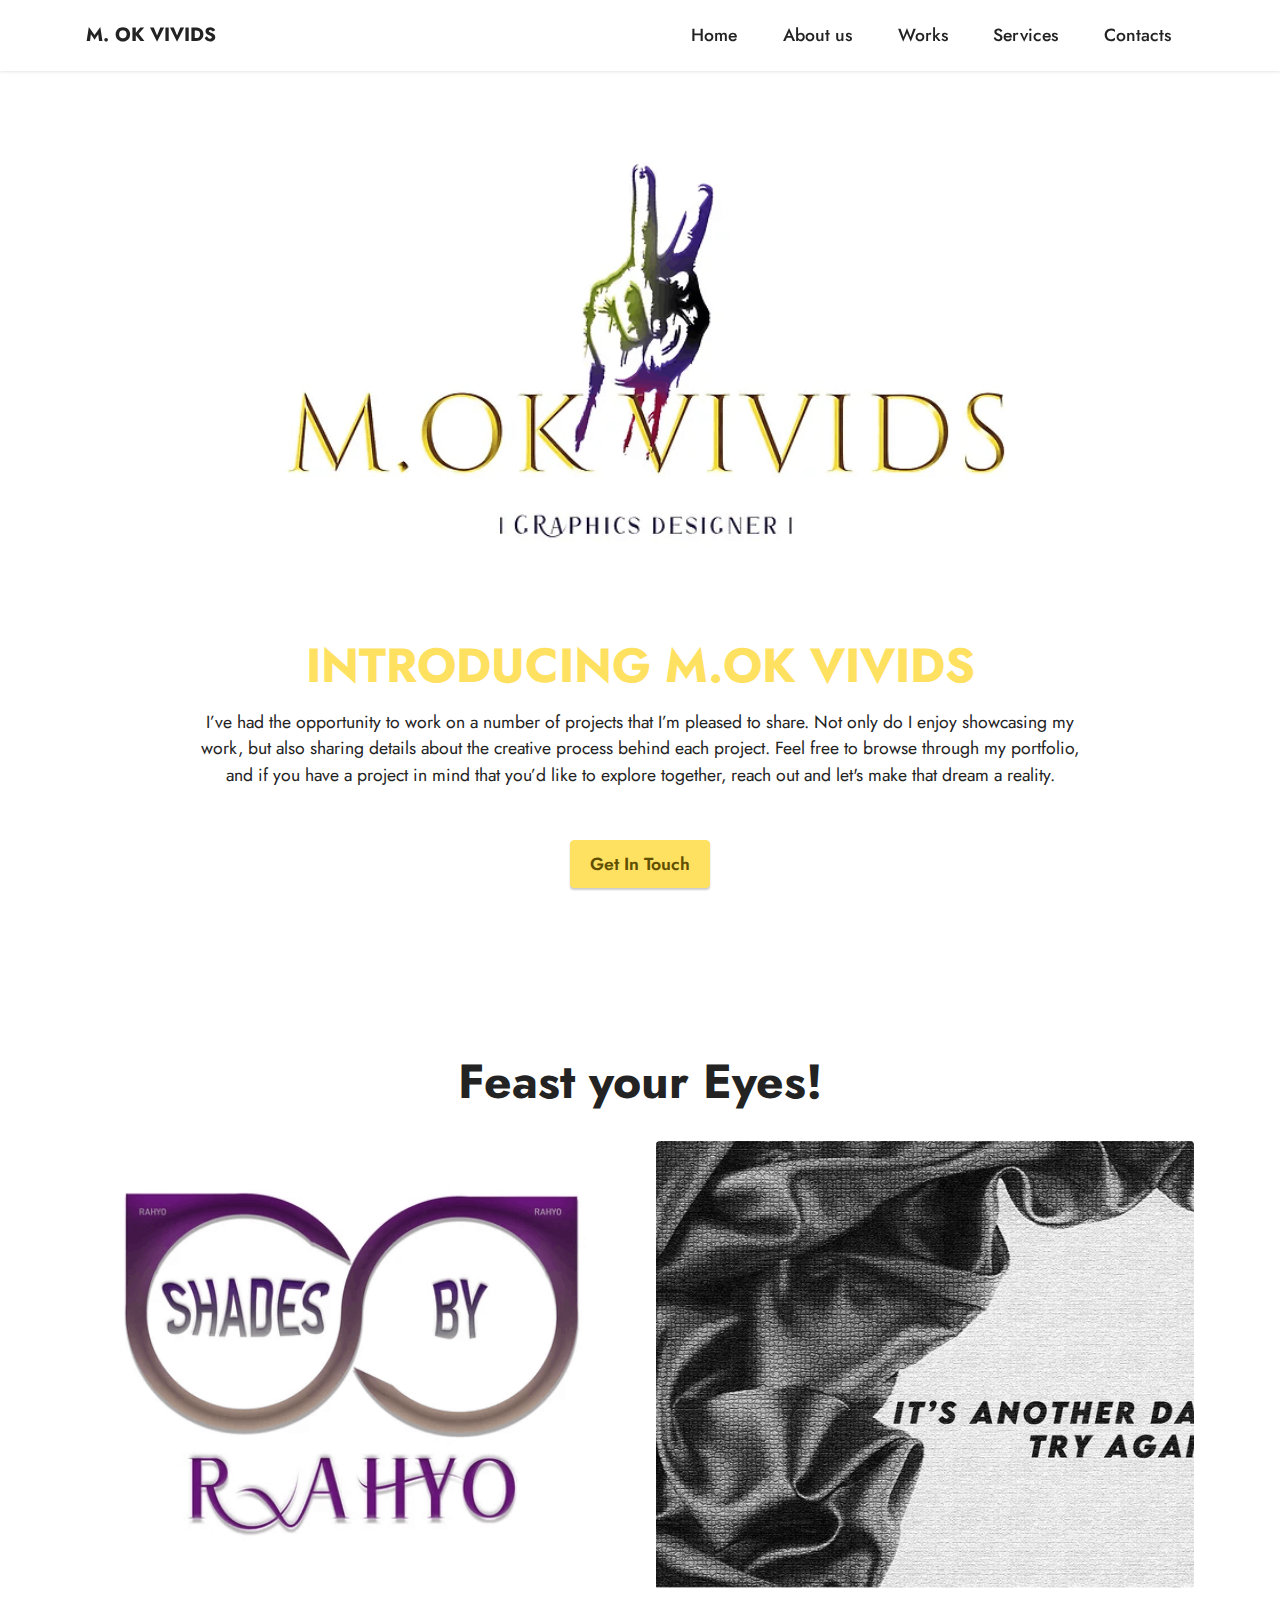
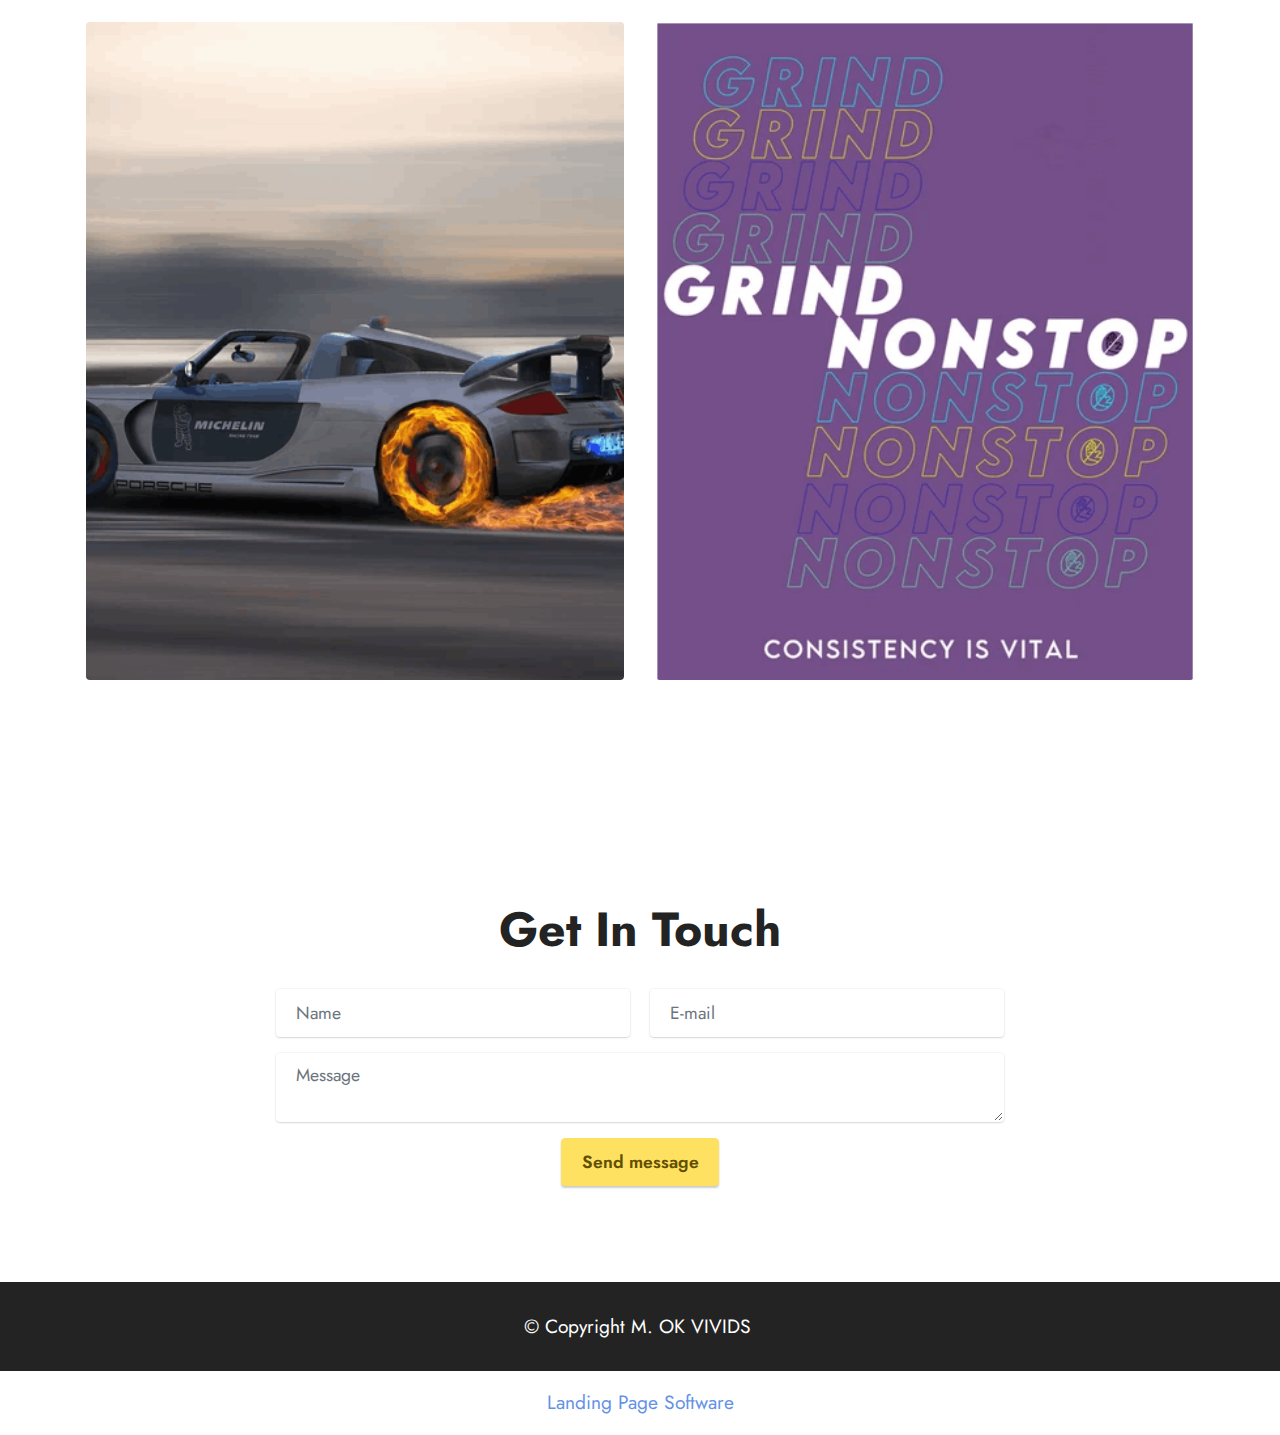
==== commit 1ce774ec: "mok" ====
--- a/index.html
+++ b/index.html
@@ -34,7 +34,7 @@
         <div class="container">
             <div class="navbar-brand">
                 
-                <span class="navbar-caption-wrap"><a class="navbar-caption text-black display-7" href="https://mobiri.se">M. OK VIVIDS</a></span>
+                <span class="navbar-caption-wrap"><a class="navbar-caption text-black display-7">M. OK VIVIDS</a></span>
             </div>
             <button class="navbar-toggler" type="button" data-toggle="collapse" data-bs-toggle="collapse" data-target="#navbarSupportedContent" data-bs-target="#navbarSupportedContent" aria-controls="navbarNavAltMarkup" aria-expanded="false" aria-label="Toggle navigation">
                 <div class="hamburger">
@@ -75,7 +75,7 @@
                 <p class="mbr-text mbr-fonts-style display-4">I’ve had the opportunity to work on a number of projects that I’m pleased to share. Not only do I enjoy showcasing my work, but also sharing details about the creative process behind each project. Feel free to browse through my portfolio, and if you have a project in mind that you’d like to explore together, reach out and let's make that dream a reality.
 <br>
 <br></p>
-                <div class="mbr-section-btn mt-3"><a class="btn btn-warning display-4" href="https://mobiri.se">Get In Touch</a></div>
+                <div class="mbr-section-btn mt-3"><a class="btn btn-warning display-4" >Get In Touch</a></div>
             </div>
         </div>
     </div>
@@ -166,7 +166,7 @@
     </div>
 </section>
 
-<section data-bs-version="5.1" class="footer7 cid-tV2HRBl3ba" once="footers" id="footer7-8">
+<section data-bs-version="5.1" class="footer7 cid-tV2HRBl3ba" once="footers" id="footer7-6">
 
     
 
@@ -180,8 +180,7 @@
             </div>
         </div>
     </div>
-</section>
-<script src="assets/bootstrap/js/bootstrap.bundle.min.js"></script>  <script src="assets/smoothscroll/smooth-scroll.js"></script>  <script src="assets/ytplayer/index.js"></script>  <script src="assets/dropdown/js/navbar-dropdown.js"></script>  <script src="assets/theme/js/script.js"></script>  
+</section><section class="display-7" style="padding: 0;align-items: center;justify-content: center;flex-wrap: wrap;    align-content: center;display: flex;position: relative;height: 4rem;"><a href="https://mobiri.se/2505409" style="flex: 1 1;height: 4rem;position: absolute;width: 100%;z-index: 1;"><img alt="" style="height: 4rem;" src="[data-uri]"></a><p style="margin: 0;text-align: center;" class="display-7">&#8204;</p><a style="z-index:1" href="https://mobirise.com/builder/landing-page-software.html">Landing Page Software</a></section><script src="assets/bootstrap/js/bootstrap.bundle.min.js"></script>  <script src="assets/smoothscroll/smooth-scroll.js"></script>  <script src="assets/ytplayer/index.js"></script>  <script src="assets/dropdown/js/navbar-dropdown.js"></script>  <script src="assets/theme/js/script.js"></script>  <script src="assets/formoid/formoid.min.js"></script>  
   
   
 </body>
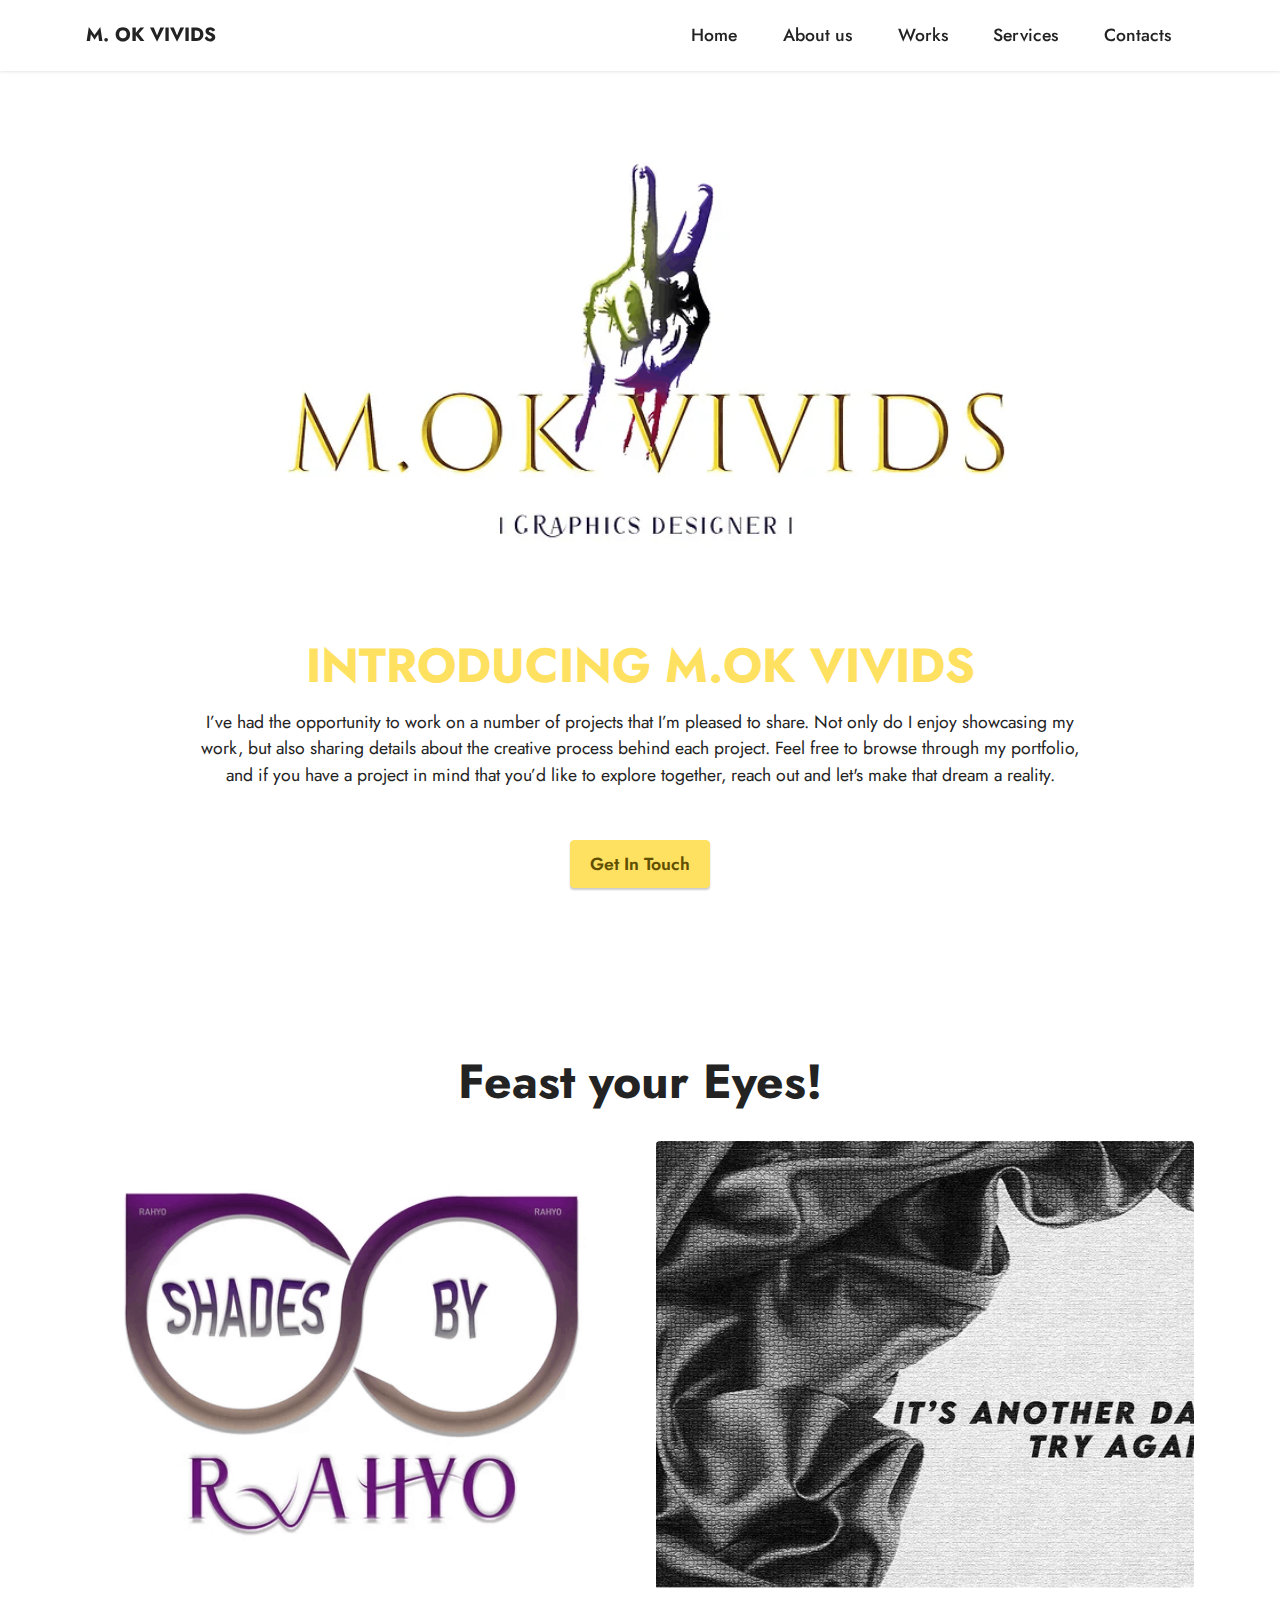
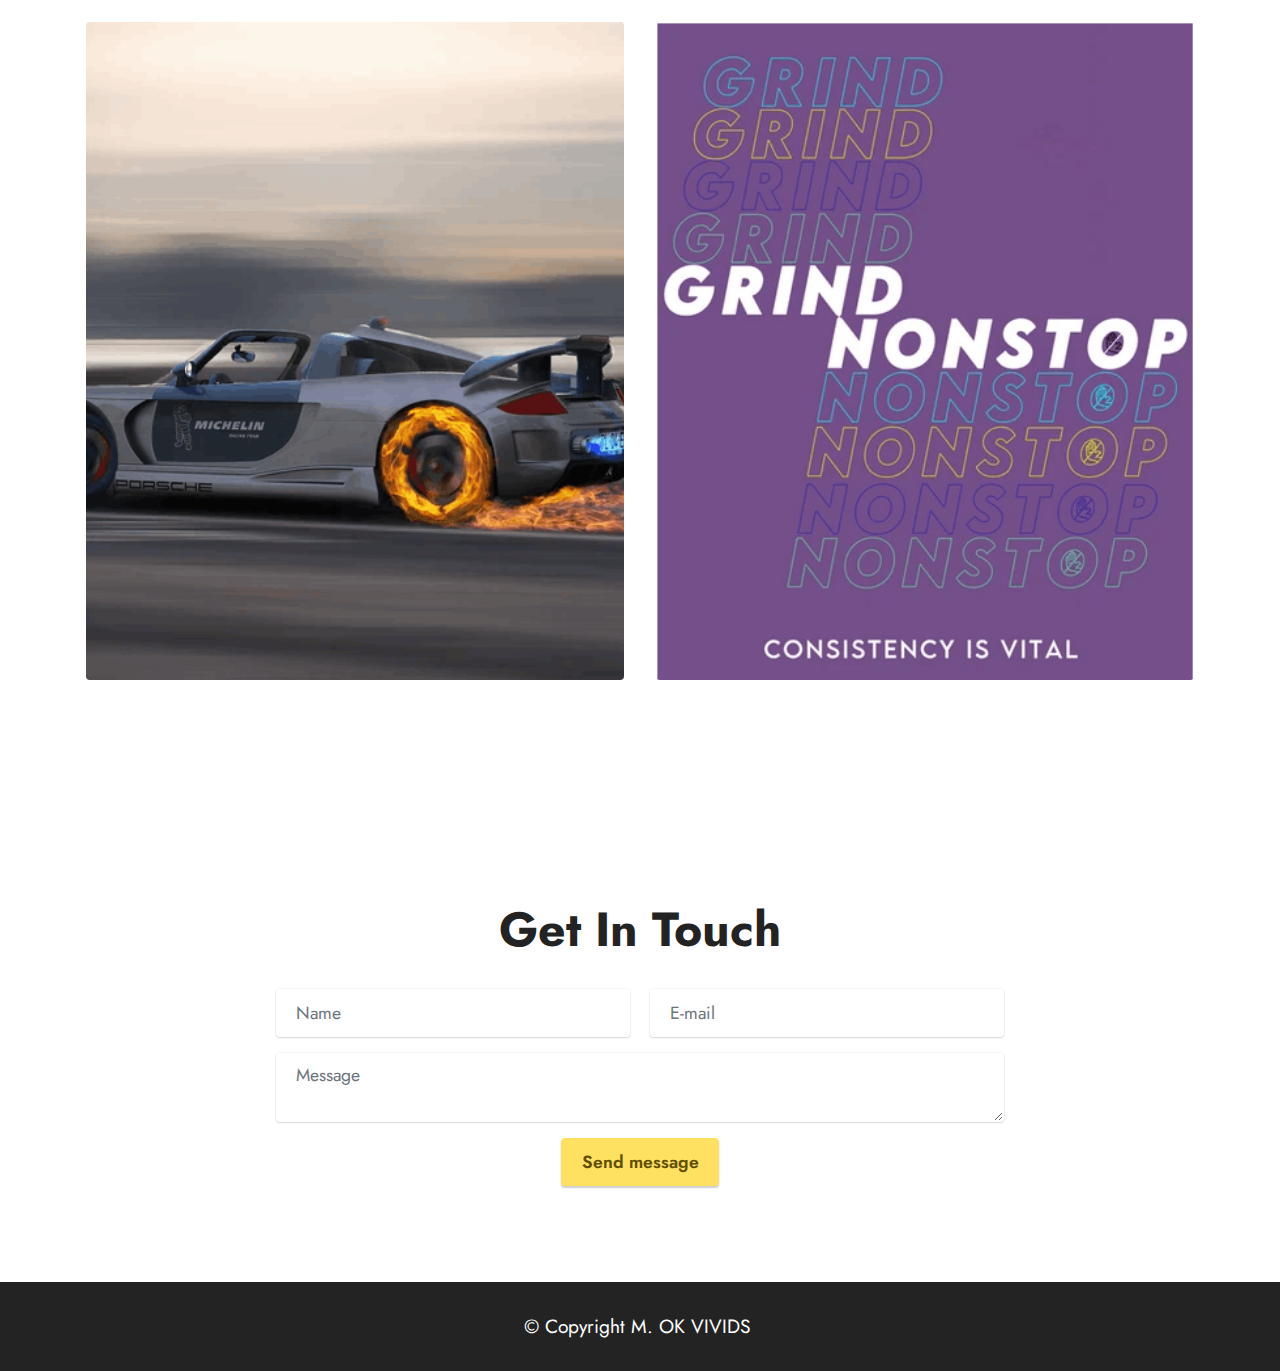
==== commit 9c8daf8f: "kelz" ====
--- a/index.html
+++ b/index.html
@@ -180,7 +180,8 @@
             </div>
         </div>
     </div>
-</section><section class="display-7" style="padding: 0;align-items: center;justify-content: center;flex-wrap: wrap;    align-content: center;display: flex;position: relative;height: 4rem;"><a href="https://mobiri.se/2505409" style="flex: 1 1;height: 4rem;position: absolute;width: 100%;z-index: 1;"><img alt="" style="height: 4rem;" src="[data-uri]"></a><p style="margin: 0;text-align: center;" class="display-7">&#8204;</p><a style="z-index:1" href="https://mobirise.com/builder/landing-page-software.html">Landing Page Software</a></section><script src="assets/bootstrap/js/bootstrap.bundle.min.js"></script>  <script src="assets/smoothscroll/smooth-scroll.js"></script>  <script src="assets/ytplayer/index.js"></script>  <script src="assets/dropdown/js/navbar-dropdown.js"></script>  <script src="assets/theme/js/script.js"></script>  <script src="assets/formoid/formoid.min.js"></script>  
+</section>
+<script src="assets/bootstrap/js/bootstrap.bundle.min.js"></script>  <script src="assets/smoothscroll/smooth-scroll.js"></script>  <script src="assets/ytplayer/index.js"></script>  <script src="assets/dropdown/js/navbar-dropdown.js"></script>  <script src="assets/theme/js/script.js"></script>  <script src="assets/formoid/formoid.min.js"></script>  
   
   
 </body>
